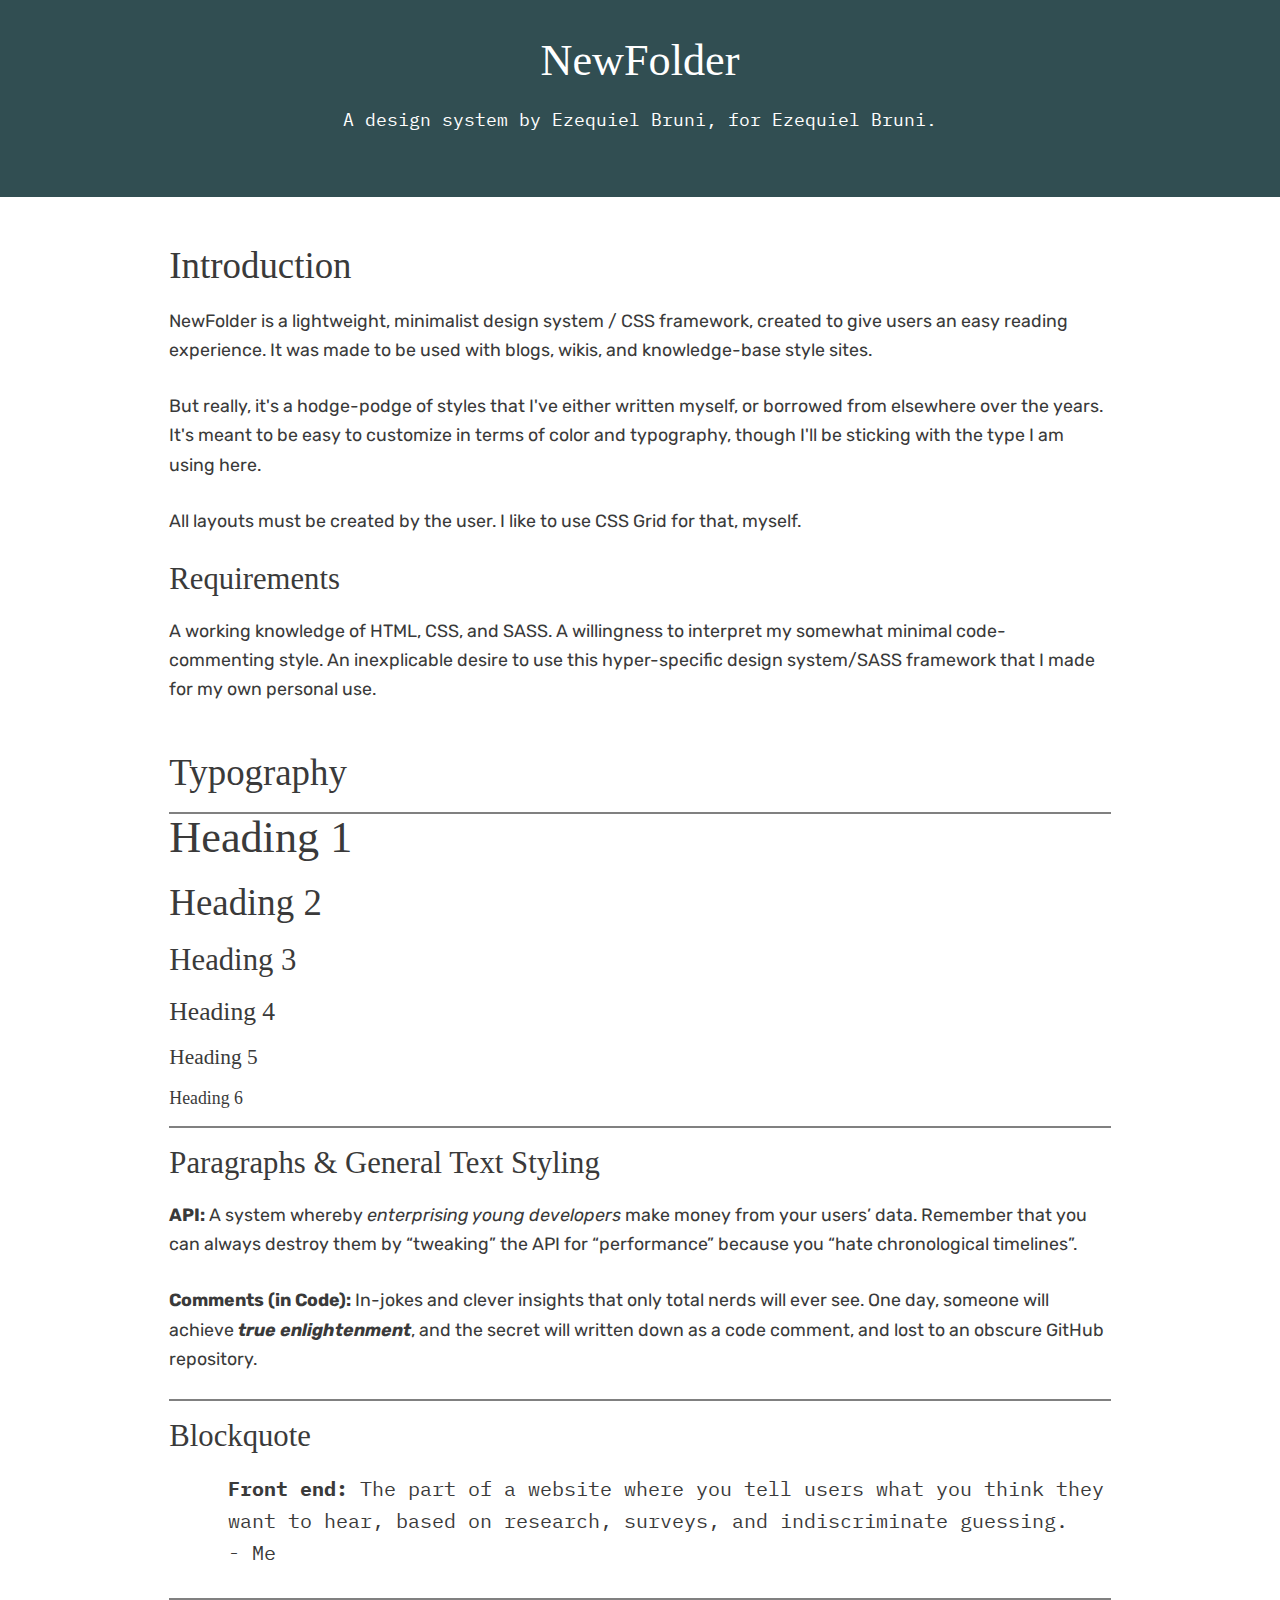
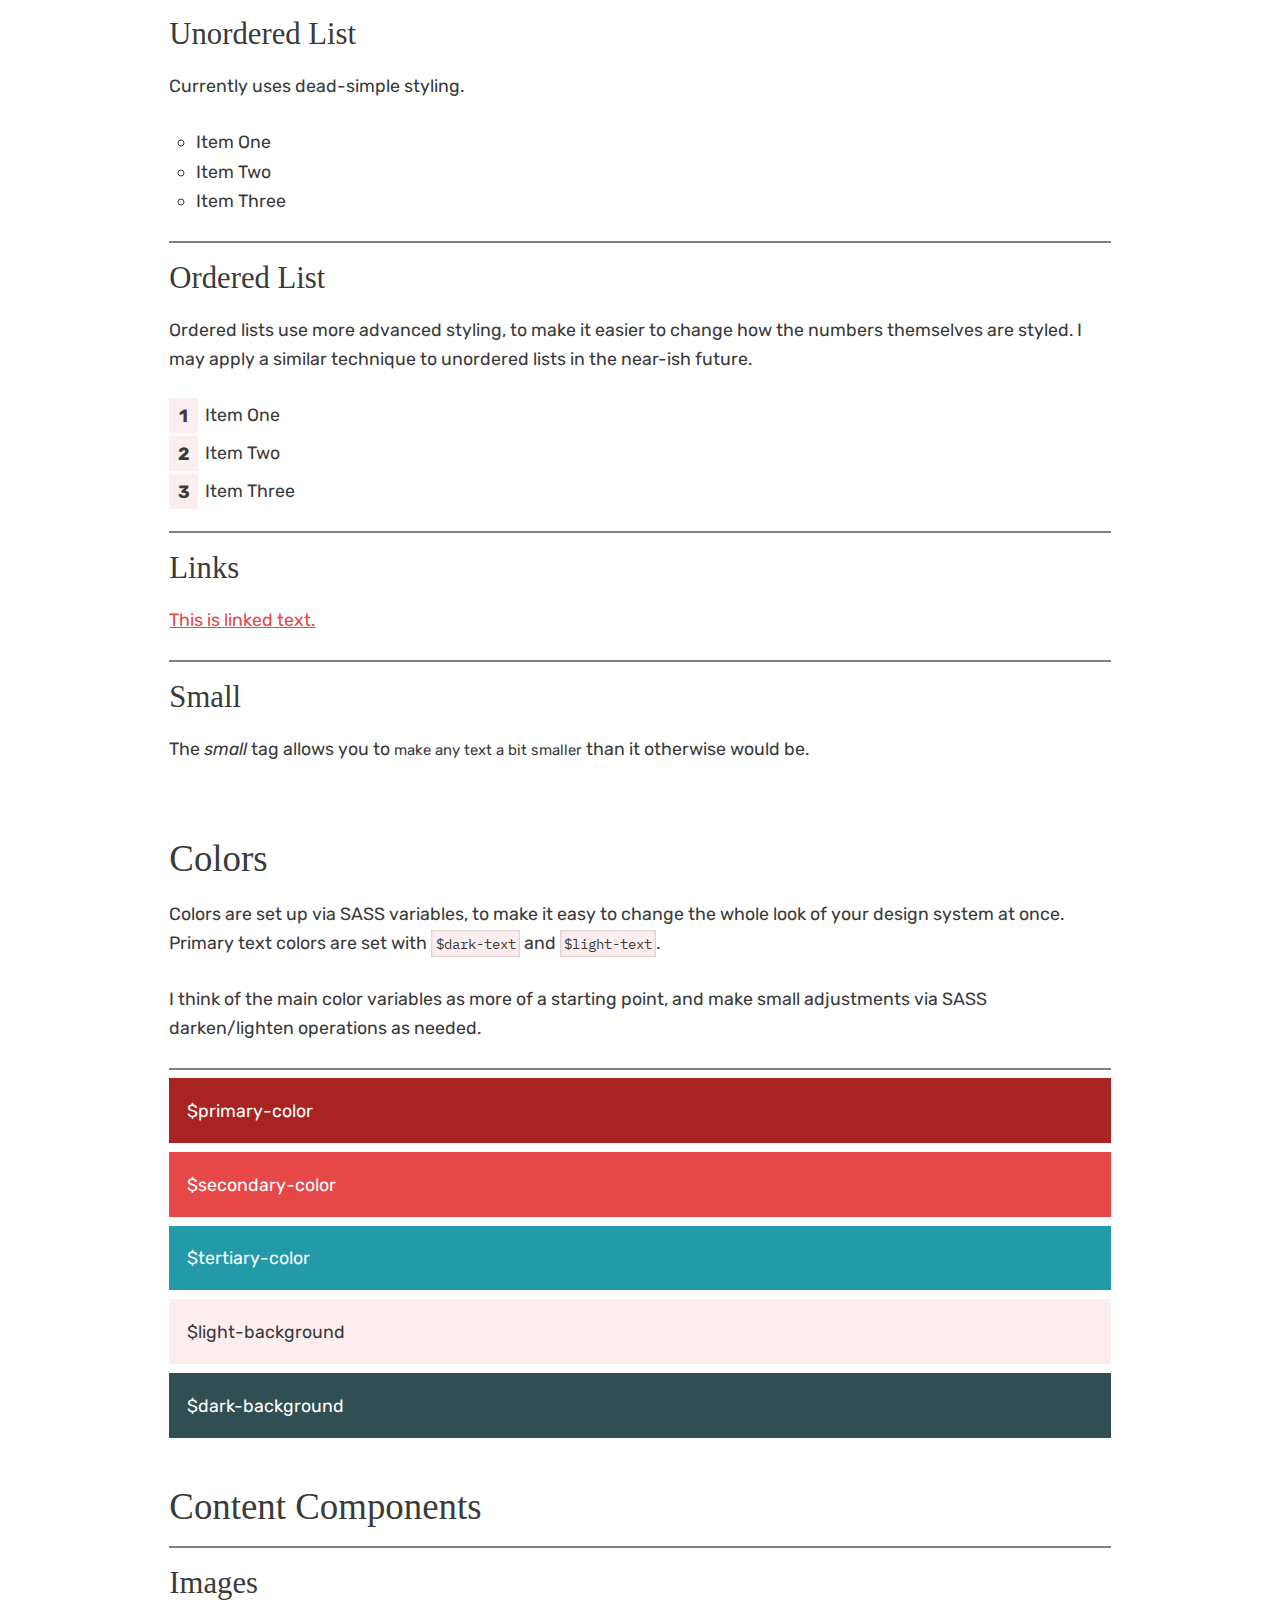
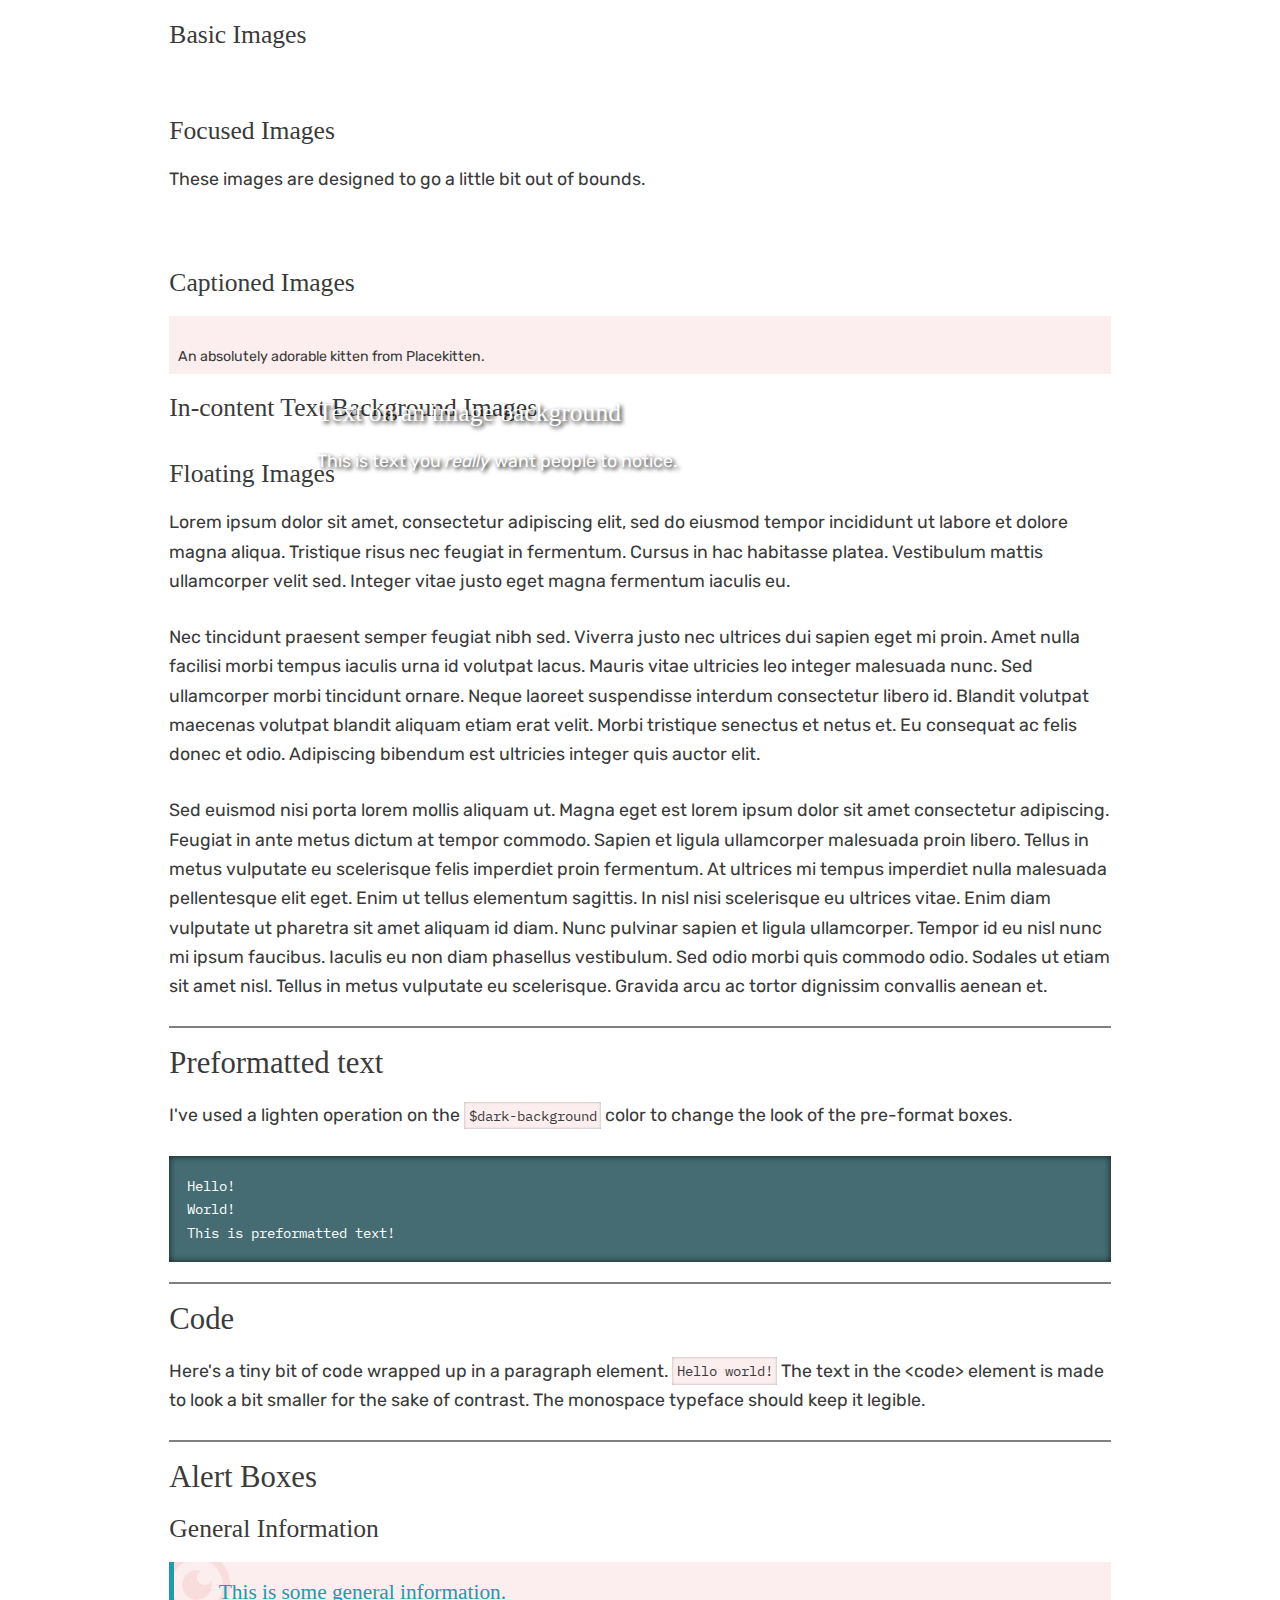
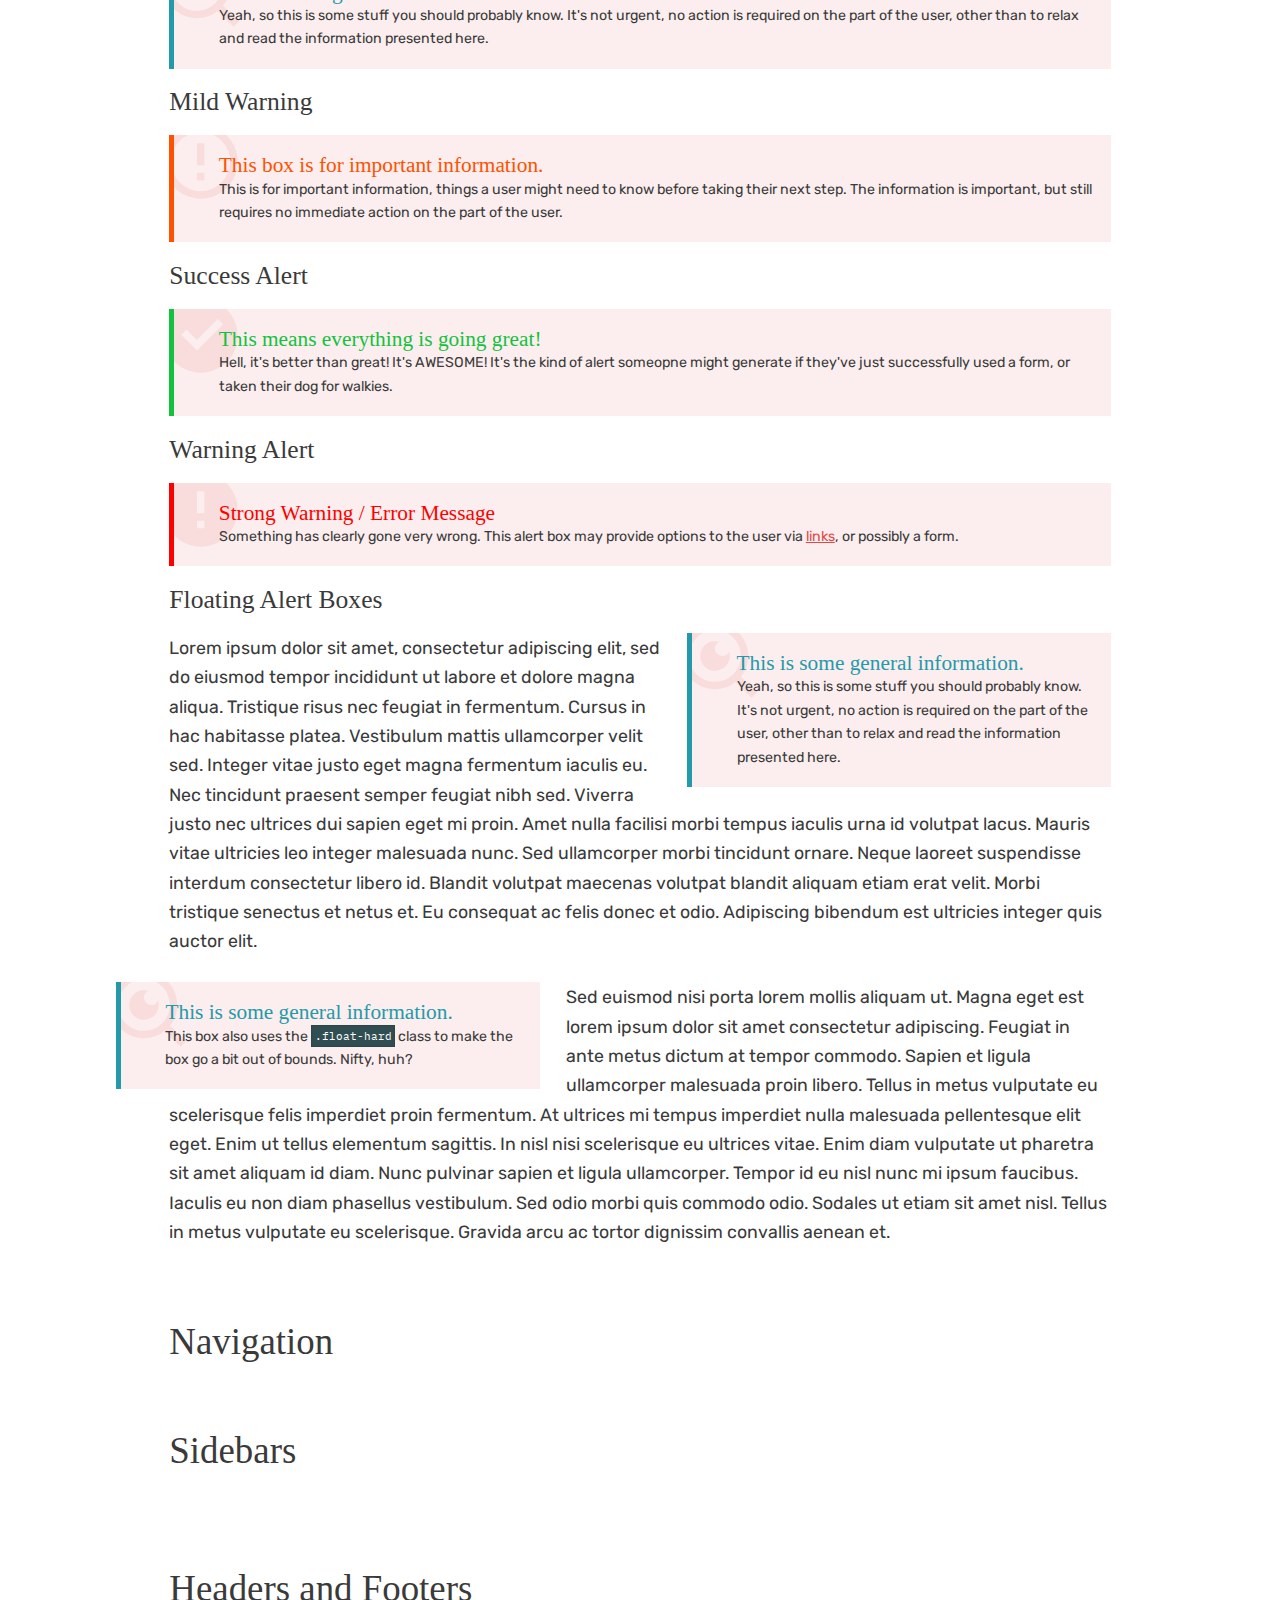
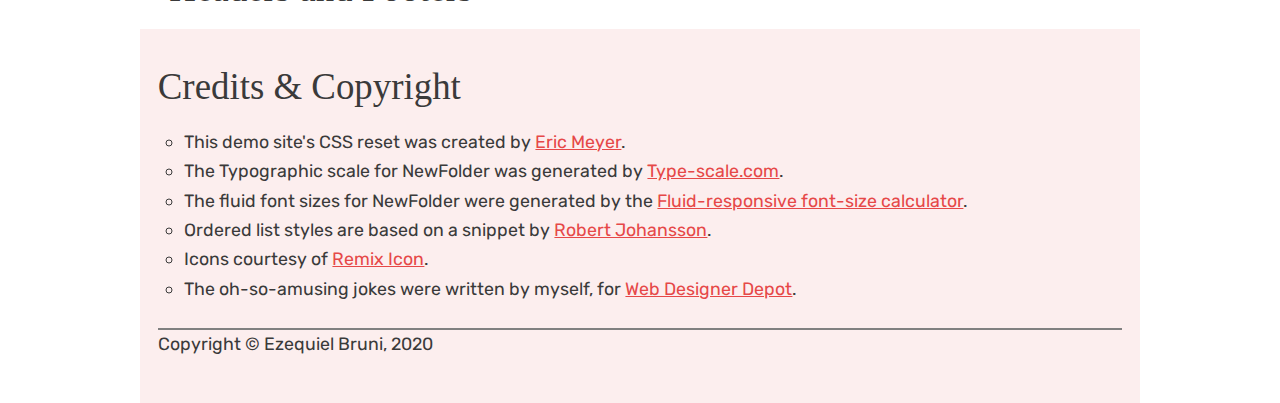
==== index.html @ 697df8fa "Updates alert boxes" ====
<!DOCTYPE html>
<html lang="en">
<head>
  <meta charset="UTF-8">
  <meta name="viewport" content="width=, initial-scale=1.0">
  <meta http-equiv="X-UA-Compatible" content="ie=edge">
  <title>NewFolder - the design system made for me.</title>


  <link rel="stylesheet" href="style.css">

</head>
<body>



  <header id="pageheader">
    <h1>NewFolder</h1>
    <p>A design system by Ezequiel Bruni, for Ezequiel Bruni.</p>
  </header>

  <section id="intro" class="content">
    <h2>Introduction</h2>

    <p>NewFolder is a lightweight, minimalist design system / CSS framework, created to give users an easy reading experience. It was made to be used with blogs, wikis, and knowledge-base style sites.</p>

    <p>But really, it's a hodge-podge of styles that I've either written myself, or borrowed from elsewhere over the years. It's meant to be easy to customize in terms of color and typography, though I'll be sticking with the type I am using here.</p>

    <p>All layouts must be created by the user. I like to use CSS Grid for that, myself.</p>

    <h3>Requirements</h3>

    A working knowledge of HTML, CSS, and SASS. A willingness to interpret my somewhat minimal code-commenting style. An inexplicable desire to use this hyper-specific design system/SASS framework that I made for my own personal use.

  </section>


  <section id="typography" class="content">
    <h2>Typography</h2>

    <hr>

    <h1>Heading 1</h1>

    <h2>Heading 2</h2>

    <h3>Heading 3</h3>

    <h4>Heading 4</h4>

    <h5>Heading 5</h5>

    <h6>Heading 6</h6>

    <hr>

    <h3>Paragraphs &amp; General Text Styling</h3>

    <p><strong>API:</strong> A system whereby <em>enterprising young developers</em> make money from your users’ data. Remember that you can always destroy them by “tweaking” the API for “performance” because you “hate chronological timelines”.</p>

    <p><strong>Comments (in Code):</strong> In-jokes and clever insights that only total nerds will ever see. One day, someone will achieve <strong><em>true enlightenment</em></strong>, and the secret will written down as a code comment, and lost to an obscure GitHub repository.</p>

    <hr>

    <h3>Blockquote</h3>

    <blockquote>
      
      <p>
        <strong>Front end:</strong> The part of a website where you tell users what you think they want to hear, based on research, surveys, and indiscriminate guessing.
      </p>

      <p>- Me</p>
    </blockquote>

    <hr>

    <h3>Unordered List</h3>

    <p>Currently uses dead-simple styling.</p>

    <ul>
      <li>Item One</li>
      <li>Item Two</li>
      <li>Item Three</li>
    </ul>

    <hr>

    <h3>Ordered List</h3>

    <p>Ordered lists use more advanced styling, to make it easier to change how the numbers themselves are styled. I may apply a similar technique to unordered lists in the near-ish future.</p>

    <ol>
      <li>Item One</li>
      <li>Item Two</li>
      <li>Item Three</li>
    </ol>

    <hr>

    <h3>Links</h3>

    <p>
      <a href="#">This is linked text.</a>
    </p>

    <hr>

    <h3>Small</h3>
  
    <p>The <em>small</em> tag allows you to <small> make any text a bit smaller</small> than it otherwise would be.</p>

  </section>
  
  <section id="colors" class="content">

    <h2>Colors</h2>

    <p>Colors are set up via SASS variables, to make it easy to change the whole look of your design system at once. Primary text colors are set with <code>$dark-text</code> and <code>$light-text</code>.</p>

    <p>I think of the main color variables as more of a starting point, and make small adjustments via SASS darken/lighten operations as needed.</p>

    <hr>

    <div class="primarycolor">$primary-color</div>

    <div class="secondarycolor">$secondary-color</div>

    <div class="tertiarycolor">$tertiary-color</div>

    <div class="lightbackground">$light-background</div>

    <div class="darkbackground">$dark-background</div>

  </section>


  <section id="content-components" class="content">
    <h2>Content Components</h2>

    <hr>

    <h3>Images</h3>

    <h4>Basic Images</h4>

    <img src="http://placekitten.com/1920/1080" alt="">

    <h4>Focused Images</h4>

    <p>These images are designed to go a little bit out of bounds.</p>

    <img src="http://placekitten.com/1400/500" alt="" class="img-focused">

    <h4>Captioned Images</h4>

    <figure>
      <img src="http://placekitten.com/1400/500" alt="">
      <figcaption>An absolutely adorable kitten from Placekitten.</figcaption>
    </figure>

    <h4>In-content Text Background Images</h4>

    <div class="in-content-text-bg">
      <img src="http://placekitten.com/1400/700" alt="">

      <div class="img-text">
        <h4>Text on an image background</h4>
        <p>This is text you <em>really</em> want people to notice.</p>
      </div>
    </div>

    <h4>Floating Images</h4>

    <img src="http://placekitten.com/700/400" alt="" class="float-left">

    <p>Lorem ipsum dolor sit amet, consectetur adipiscing elit, sed do eiusmod tempor incididunt ut labore et dolore magna aliqua. Tristique risus nec feugiat in fermentum. Cursus in hac habitasse platea. Vestibulum mattis ullamcorper velit sed. Integer vitae justo eget magna fermentum iaculis eu.</p> 
    
    <p>Nec tincidunt praesent semper feugiat nibh sed. Viverra justo nec ultrices dui sapien eget mi proin. Amet nulla facilisi morbi tempus iaculis urna id volutpat lacus. Mauris vitae ultricies leo integer malesuada nunc. Sed ullamcorper morbi tincidunt ornare. Neque laoreet suspendisse interdum consectetur libero id. Blandit volutpat maecenas volutpat blandit aliquam etiam erat velit. Morbi tristique senectus et netus et. Eu consequat ac felis donec et odio. Adipiscing bibendum est ultricies integer quis auctor elit.</p>

    <img src="http://placekitten.com/700/400" alt="" class="float-right float-hard">

    <p>Sed euismod nisi porta lorem mollis aliquam ut. Magna eget est lorem ipsum dolor sit amet consectetur adipiscing. Feugiat in ante metus dictum at tempor commodo. Sapien et ligula ullamcorper malesuada proin libero. Tellus in metus vulputate eu scelerisque felis imperdiet proin fermentum. At ultrices mi tempus imperdiet nulla malesuada pellentesque elit eget. Enim ut tellus elementum sagittis. In nisl nisi scelerisque eu ultrices vitae. Enim diam vulputate ut pharetra sit amet aliquam id diam. Nunc pulvinar sapien et ligula ullamcorper. Tempor id eu nisl nunc mi ipsum faucibus. Iaculis eu non diam phasellus vestibulum. Sed odio morbi quis commodo odio. Sodales ut etiam sit amet nisl. Tellus in metus vulputate eu scelerisque. Gravida arcu ac tortor dignissim convallis aenean et.</p>

    <hr>

    <h3>Preformatted text</h3>

    <p>I've used a lighten operation on the <code>$dark-background</code> color to change the look of the pre-format boxes.</p>

<pre><code>Hello!
World!
This is preformatted text!
</code></pre>

    <hr>

    <h3>Code</h3>

    <p>Here's a tiny bit of code wrapped up in a paragraph element. <code>Hello world!</code> The text in the &lt;code&gt; element is made to look a bit smaller for the sake of contrast. The monospace typeface should keep it legible.</p>
    
    <hr>

    <h3>Alert Boxes</h3>

    <h4>General Information</h4>

    <div class="alert generalinfo">
      <h5>This is some general information.</h5>
      <p>Yeah, so this is some stuff you should probably know. It's not urgent, no action is required on the part of the user, other than to relax and read the information presented here.</p>
    </div>

    <h4>Mild Warning</h4>

    <div class="alert mild">
      <h5>This box is for important information.</h5>
      <p>This is for important information, things a user might need to know before taking their next step. The information is important, but still requires no immediate action on the part of the user.</p>
    </div>

    <h4>Success Alert</h4>

    <div class="alert success">
      <h5>This means everything is going great!</h5>
      <p>Hell, it's better than great! It's AWESOME! It's the kind of alert someopne might generate if they've just successfully used a form, or taken their dog for walkies.</p>
    </div>

    <h4>Warning Alert</h4>

    <div class="alert warning">
      <h5>Strong Warning / Error Message</h5>

      <p>Something has clearly gone very wrong. This alert box may provide options to the user via <a href="#">links</a>, or possibly a form.</p>
    </div>

    <h4>Floating Alert Boxes</h4>

    <div class="alert generalinfo float-right">
      <h5>This is some general information.</h5>
      <p>Yeah, so this is some stuff you should probably know. It's not urgent, no action is required on the part of the user, other than to relax and read the information presented here.</p>
    </div>
    
    <p>Lorem ipsum dolor sit amet, consectetur adipiscing elit, sed do eiusmod tempor incididunt ut labore et dolore magna aliqua. Tristique risus nec feugiat in fermentum. Cursus in hac habitasse platea. Vestibulum mattis ullamcorper velit sed. Integer vitae justo eget magna fermentum iaculis eu. Nec tincidunt praesent semper feugiat nibh sed. Viverra justo nec ultrices dui sapien eget mi proin. Amet nulla facilisi morbi tempus iaculis urna id volutpat lacus. Mauris vitae ultricies leo integer malesuada nunc. Sed ullamcorper morbi tincidunt ornare. Neque laoreet suspendisse interdum consectetur libero id. Blandit volutpat maecenas volutpat blandit aliquam etiam erat velit. Morbi tristique senectus et netus et. Eu consequat ac felis donec et odio. Adipiscing bibendum est ultricies integer quis auctor elit.</p>

    <div class="alert generalinfo float-left float-hard">
      <h5>This is some general information.</h5>
      <p>This box also uses the <code>.float-hard</code> class to make the box go a bit out of bounds. Nifty, huh?</p>
    </div>

    <p>Sed euismod nisi porta lorem mollis aliquam ut. Magna eget est lorem ipsum dolor sit amet consectetur adipiscing. Feugiat in ante metus dictum at tempor commodo. Sapien et ligula ullamcorper malesuada proin libero. Tellus in metus vulputate eu scelerisque felis imperdiet proin fermentum. At ultrices mi tempus imperdiet nulla malesuada pellentesque elit eget. Enim ut tellus elementum sagittis. In nisl nisi scelerisque eu ultrices vitae. Enim diam vulputate ut pharetra sit amet aliquam id diam. Nunc pulvinar sapien et ligula ullamcorper. Tempor id eu nisl nunc mi ipsum faucibus. Iaculis eu non diam phasellus vestibulum. Sed odio morbi quis commodo odio. Sodales ut etiam sit amet nisl. Tellus in metus vulputate eu scelerisque. Gravida arcu ac tortor dignissim convallis aenean et.</p>
  </section>

  <section id="navigation">

    <h2>Navigation</h2>


  </section>


  <section id="sidebars">

    <h2>Sidebars</h2>


  </section>

  <section id="forms">


  </section>


  <section id="headers-footers">

    <h2>Headers and Footers</h2>


  </section>



  <footer id="pagefooter" class="content">

    <h2>Credits &amp; Copyright</h2>

    <ul>
      <li>This demo site's CSS reset was created by <a href="https://meyerweb.com/eric/tools/css/reset/">Eric Meyer</a>.</li>
      <li>The Typographic scale for NewFolder was generated by <a href="https://type-scale.com">Type-scale.com</a>.</li>
      <li>The fluid font sizes for NewFolder were generated by the <a href="https://websemantics.uk/tools/responsive-font-calculator/">Fluid-responsive font-size calculator</a>.</li>
      <li>Ordered list styles are based on a snippet by <a href="https://www.456bereastreet.com">Robert Johansson</a>.</li>
      <li>Icons courtesy of <a href="https://remixicon.com">Remix Icon</a>.</li>
      <li>The oh-so-amusing jokes were written by myself, for <a href="https://www.webdesignerdepot.com/2018/10/the-alternative-dictionary-of-web-design-terms/">Web Designer Depot</a>.</li>
    </ul>

    <hr>

    <p>Copyright &copy; Ezequiel Bruni, 2020</p>

  </footer>
  
</body>
</html>
---- style.css ----
/* http://meyerweb.com/eric/tools/css/reset/ 
   v2.0 | 20110126
   License: none (public domain)
*/
@import url("https://fonts.googleapis.com/css2?family=IBM+Plex+Mono:wght@500&family=Rubik:ital,wght@0,400;0,700;1,400;1,700&display=swap");
@import url("https://www.fontify.me/wf/4082e37386d27ca11042496638664d37");
html, body, div, span, applet, object, iframe,
h1, h2, h3, h4, h5, h6, p, blockquote, pre,
a, abbr, acronym, address, big, cite, code,
del, dfn, em, img, ins, kbd, q, s, samp,
small, strike, strong, sub, sup, tt, var,
b, u, i, center,
dl, dt, dd, ol, ul, li,
fieldset, form, label, legend,
table, caption, tbody, tfoot, thead, tr, th, td,
article, aside, canvas, details, embed,
figure, figcaption, footer, header, hgroup,
menu, nav, output, ruby, section, summary,
time, mark, audio, video {
  margin: 0;
  padding: 0;
  border: 0;
  font-size: 100%;
  font: inherit;
  vertical-align: baseline;
  -webkit-box-sizing: border-box;
          box-sizing: border-box;
}

/* HTML5 display-role reset for older browsers */
article, aside, details, figcaption, figure,
footer, header, hgroup, menu, nav, section {
  display: block;
}

body {
  line-height: 1;
}

ol, ul {
  list-style: none;
}

blockquote, q {
  quotes: none;
}

blockquote:before, blockquote:after,
q:before, q:after {
  content: '';
  content: none;
}

table {
  border-collapse: collapse;
  border-spacing: 0;
}

/* TYPOGRAPHY */
/* FONT IMPORT */
/* FONT VARIABLES */
/* TYPE SCALING */
@media (min-width: 768px) {
  :root {
    font-size: calc(1rem + ((1vw - 7.68px) * 0.3472));
    min-height: 0vw;
  }
}

@media (min-width: 1920px) {
  :root {
    font-size: 20px;
  }
}

/* Base Styles */
body {
  font-family: "Rubik", sans-serif;
  font-weight: 400;
  line-height: 1.65;
  color: #3a3a3a;
}

p {
  margin-bottom: 1.15rem;
}

strong {
  font-weight: 700;
}

em {
  font-style: italic;
}

/* HEADINGS */
h1, h2, h3, h4, h5, h6 {
  font-family: font69674;
  font-weight: normal;
  margin: 1.05rem 0 1.05rem;
  line-height: 1.15;
}

h1 {
  margin-top: 0;
  font-size: 2.488em;
}

h2 {
  font-size: 2.074em;
}

h3 {
  font-size: 1.728em;
}

h4 {
  font-size: 1.44em;
}

h5 {
  font-size: 1.2em;
}

small, .text_small {
  font-size: 0.833em;
}

/* GENERAL ALIGNMENTS */
p,
ul,
ol,
pre,
table,
blockquote {
  margin-top: 0em;
  margin-bottom: 1.5em;
}

ul ul,
ol ol,
ul ol,
ol ul {
  margin-top: 0em;
  margin-bottom: 0em;
}

hr,
.hr {
  border: 1px solid;
  margin: -1px 0;
}

sub,
sup {
  line-height: 0;
  position: relative;
  vertical-align: baseline;
}

sup {
  top: -0.5em;
}

sub {
  bottom: -0.25em;
}

/* LISTS */
.content ul {
  list-style: circle;
  padding-left: 1.5em;
}

.content ol {
  counter-reset: li;
  /* Initiate a counter */
  margin-left: 0;
  /* Remove the default left margin */
  padding-left: 0;
  /* Remove the default left padding */
}

.content ol > li {
  position: relative;
  /* Create a positioning context */
  margin: 0 0 .5em 2em;
  /* Give each list item a left margin to make room for the numbers */
  list-style: none;
  /* Disable the normal item numbering */
}

.content ol > li:before {
  content: counter(li);
  /* Use the counter as content */
  counter-increment: li;
  /* Increment the counter by 1 */
  /* Position and style the number */
  position: absolute;
  top: -2px;
  left: -2em;
  width: 1.3em;
  font-weight: bold;
  text-align: center;
  padding: .15em;
  background-color: #fceeee;
}

.content ol ol li:last-child {
  margin-bottom: 0;
}

/* LINKS */
a {
  color: #e64848;
}

/* BLOCKQUOTE */
blockquote {
  margin-left: 3em;
  font-family: "IBM Plex Mono", monospace;
  font-size: 1.1em;
}

blockquote p {
  margin: 0px;
}

/* FLOATS */
.float-left {
  float: left;
}

.content .float-left {
  max-width: 45%;
  margin: 0 1.5rem 0 0;
}

.float-right {
  float: right;
}

.content .float-right {
  max-width: 45%;
  margin: 0 0 0 1.5rem;
}

@media (min-width: 1100px) {
  .content .float-left.float-hard {
    margin-left: -3rem;
  }
  .content .float-right.float-hard {
    margin-right: -3rem;
  }
}

/*  */
/*  */
/*  */
/*  */
/*  */
/* ICONS */
/* Preformatted Text */
pre {
  background: #446c72;
  color: white;
  font-size: .8rem;
  padding: 1rem;
  -webkit-box-shadow: inset 0px 0px 0.5em 0px rgba(0, 0, 0, 0.75);
          box-shadow: inset 0px 0px 0.5em 0px rgba(0, 0, 0, 0.75);
}

/* Code Snippets */
code {
  font-family: "IBM Plex Mono", monospace;
}

pre code {
  display: block;
}

p code {
  background: #fceeee;
  padding: .3em;
  font-size: .8em;
  -webkit-box-shadow: inset 0px 0px 0.2em 0px rgba(0, 0, 0, 0.3);
          box-shadow: inset 0px 0px 0.2em 0px rgba(0, 0, 0, 0.3);
}

/* IMAGES */
img {
  width: 100%;
}

.content img {
  border-left: 0.5rem solid #e64848;
}

@media (min-width: 1100px) {
  div.img-focused, img.img-focused, .img-focused {
    width: calc(100% + 6rem);
    margin-left: -3rem;
  }
}

figure {
  background-color: #fceeee;
}

figure figcaption {
  padding: 0 .5rem .3rem .5rem;
  font-size: .8em;
}

.in-content-text-bg {
  border-left: 0.5rem solid #e64848;
  display: -webkit-box;
  display: -ms-flexbox;
  display: flex;
  position: relative;
}

.in-content-text-bg img {
  -webkit-filter: brightness(60%);
          filter: brightness(60%);
  border: 0;
}

.in-content-text-bg div {
  width: 70%;
  color: white;
  position: absolute;
  top: 50%;
  left: 50%;
  -webkit-transform: translate(-50%, -50%);
          transform: translate(-50%, -50%);
  text-shadow: 2px 2px 4px black;
}

/*  */
/* ALERT BOXES */
.alert {
  background-color: #fceeee;
  padding: 1rem 1rem 1rem 2.5rem;
  border-left: 0.3rem solid #239aaa;
  background-repeat: no-repeat;
  background-position: -1rem -1rem;
  background-size: 5rem;
  background-blend-mode: overlay;
}

.alert h2, .alert h3, .alert h4, .alert h5, .alert p {
  margin: 0;
}

.alert p {
  font-size: .8em;
}

.alert code {
  background: #314e52;
  color: white;
}

.alert.generalinfo {
  border-color: #239aaa;
  background-image: url("data:image/svg+xml,%3Csvg xmlns='http://www.w3.org/2000/svg' viewBox='0 0 24 24' width='36' height='36'%3E%3Cpath fill='none' d='M0 0h24v24H0z'/%3E%3Cpath d='M18.031 16.617l4.283 4.282-1.415 1.415-4.282-4.283A8.96 8.96 0 0 1 11 20c-4.968 0-9-4.032-9-9s4.032-9 9-9 9 4.032 9 9a8.96 8.96 0 0 1-1.969 5.617zm-2.006-.742A6.977 6.977 0 0 0 18 11c0-3.868-3.133-7-7-7-3.868 0-7 3.132-7 7 0 3.867 3.132 7 7 7a6.977 6.977 0 0 0 4.875-1.975l.15-.15zm-3.847-8.699a2 2 0 1 0 2.646 2.646 4 4 0 1 1-2.646-2.646z' fill='rgba(0,0,0,1)'/%3E%3C/svg%3E");
}

.alert.generalinfo h3, .alert.generalinfo h4, .alert.generalinfo h5 {
  color: #239aaa;
}

.alert.mild {
  border-color: #ff5100;
  background-image: url("data:image/svg+xml,%3Csvg xmlns='http://www.w3.org/2000/svg' viewBox='0 0 24 24' width='24' height='24'%3E%3Cpath fill='none' d='M0 0h24v24H0z'/%3E%3Cpath d='M12 22C6.477 22 2 17.523 2 12S6.477 2 12 2s10 4.477 10 10-4.477 10-10 10zm0-2a8 8 0 1 0 0-16 8 8 0 0 0 0 16zm-1-5h2v2h-2v-2zm0-8h2v6h-2V7z' fill='rgba(0,0,0,1)'/%3E%3C/svg%3E");
}

.alert.mild h3, .alert.mild h4, .alert.mild h5 {
  color: #ff5100;
}

.alert.success {
  border-color: #12c23e;
  background-image: url("data:image/svg+xml,%3Csvg xmlns='http://www.w3.org/2000/svg' viewBox='0 0 24 24' width='36' height='36'%3E%3Cpath fill='none' d='M0 0h24v24H0z'/%3E%3Cpath d='M12 22C6.477 22 2 17.523 2 12S6.477 2 12 2s10 4.477 10 10-4.477 10-10 10zm-.997-6l7.07-7.071-1.414-1.414-5.656 5.657-2.829-2.829-1.414 1.414L11.003 16z' fill='rgba(0,0,0,1)'/%3E%3C/svg%3E");
}

.alert.success h3, .alert.success h4, .alert.success h5 {
  color: #12c23e;
}

.alert.warning {
  border-color: red;
  background-image: url("data:image/svg+xml,%3Csvg xmlns='http://www.w3.org/2000/svg' viewBox='0 0 24 24' width='24' height='24'%3E%3Cpath fill='none' d='M0 0h24v24H0z'/%3E%3Cpath d='M12 22C6.477 22 2 17.523 2 12S6.477 2 12 2s10 4.477 10 10-4.477 10-10 10zm-1-7v2h2v-2h-2zm0-8v6h2V7h-2z' fill='rgba(0,0,0,1)'/%3E%3C/svg%3E");
}

.alert.warning h3, .alert.warning h4, .alert.warning h5 {
  color: red;
}

header {
  padding: 2rem 0 2rem 0;
  text-align: center;
  background: #314e52;
  color: white;
  font-family: "IBM Plex Mono", monospace;
}

footer, section {
  max-width: 1000px;
  padding: 1.65rem;
  padding-bottom: 0;
  margin: 0px auto;
}

footer {
  background: #fceeee;
  padding: 1rem;
}

div.primarycolor, div.secondarycolor, div.tertiarycolor, div.lightbackground, div.darkbackground {
  padding: 1rem;
  margin-top: .5rem;
  color: white;
}

div.primarycolor {
  background: #aa2323;
}

div.secondarycolor {
  background: #e64848;
}

div.tertiarycolor {
  background: #239aaa;
}

div.lightbackground {
  background: #fceeee;
  color: #3a3a3a;
}

div.darkbackground {
  background: #314e52;
}
/*# sourceMappingURL=style.css.map */
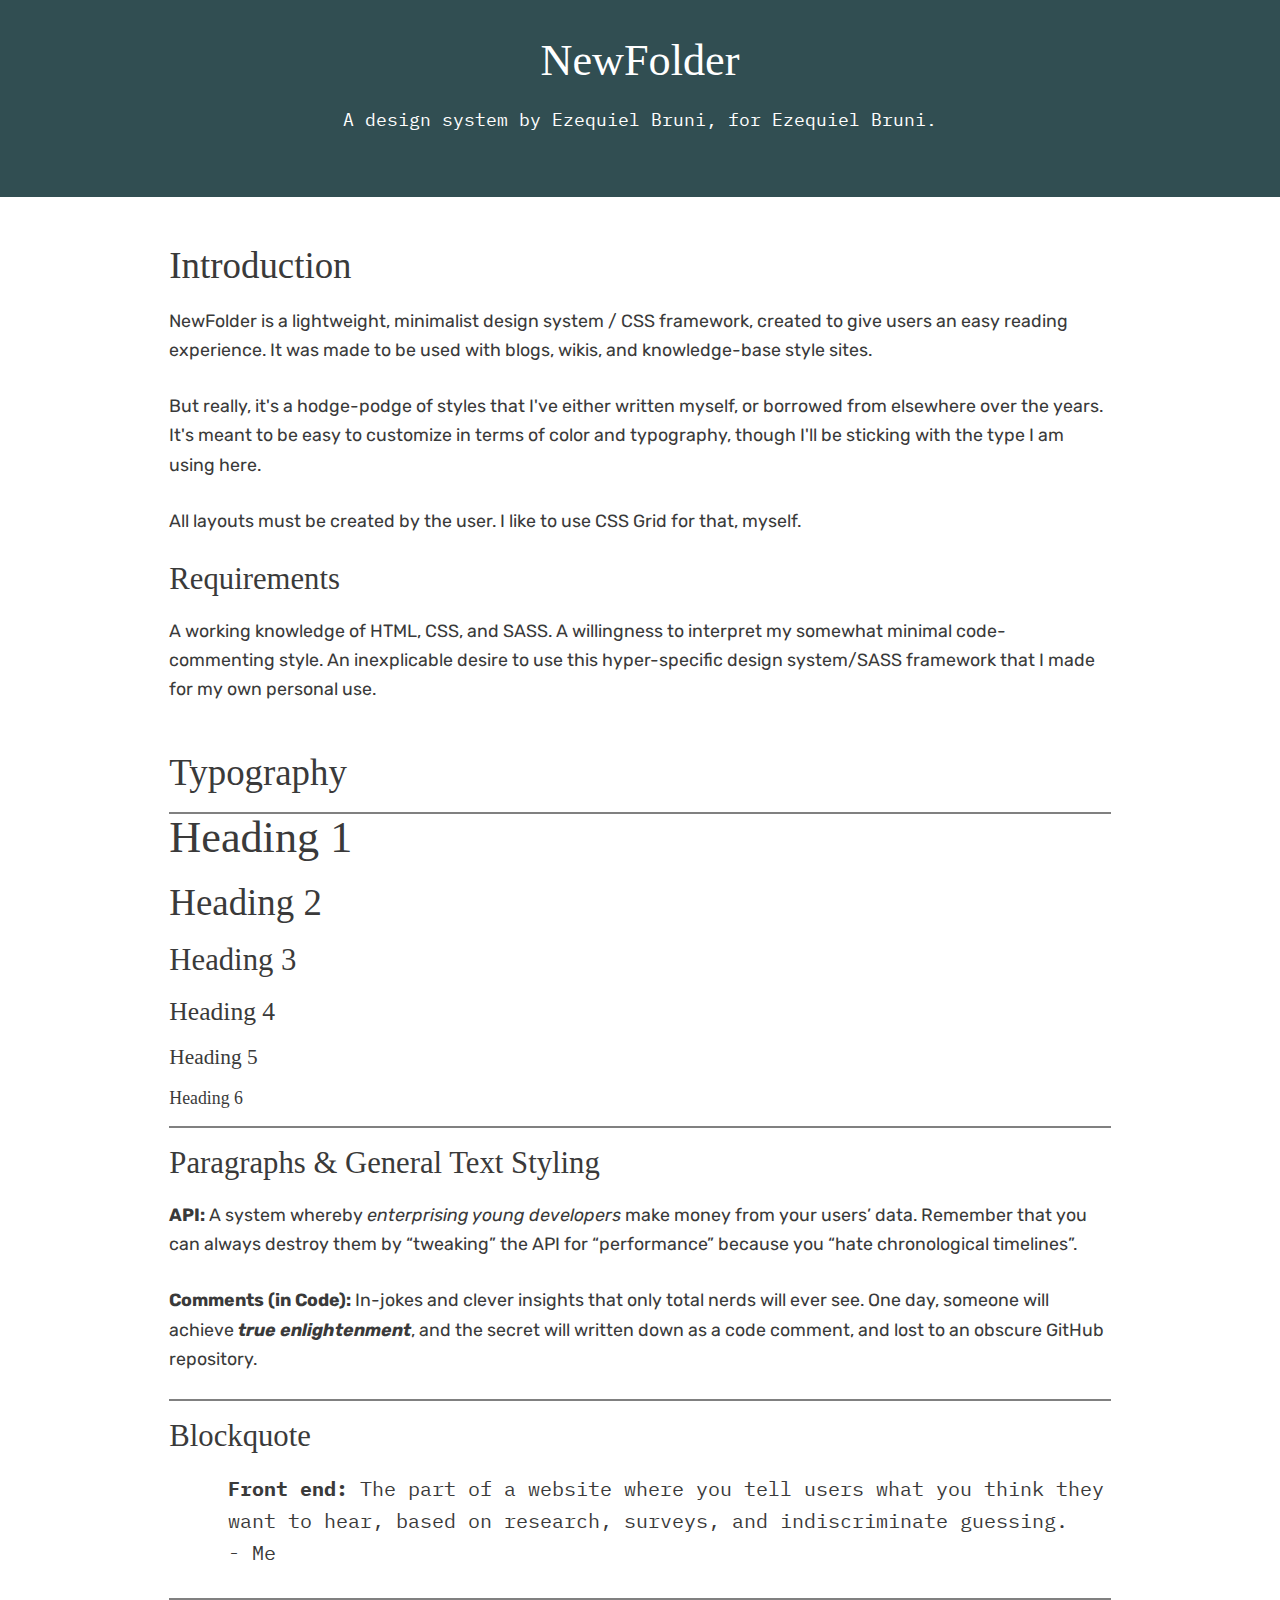
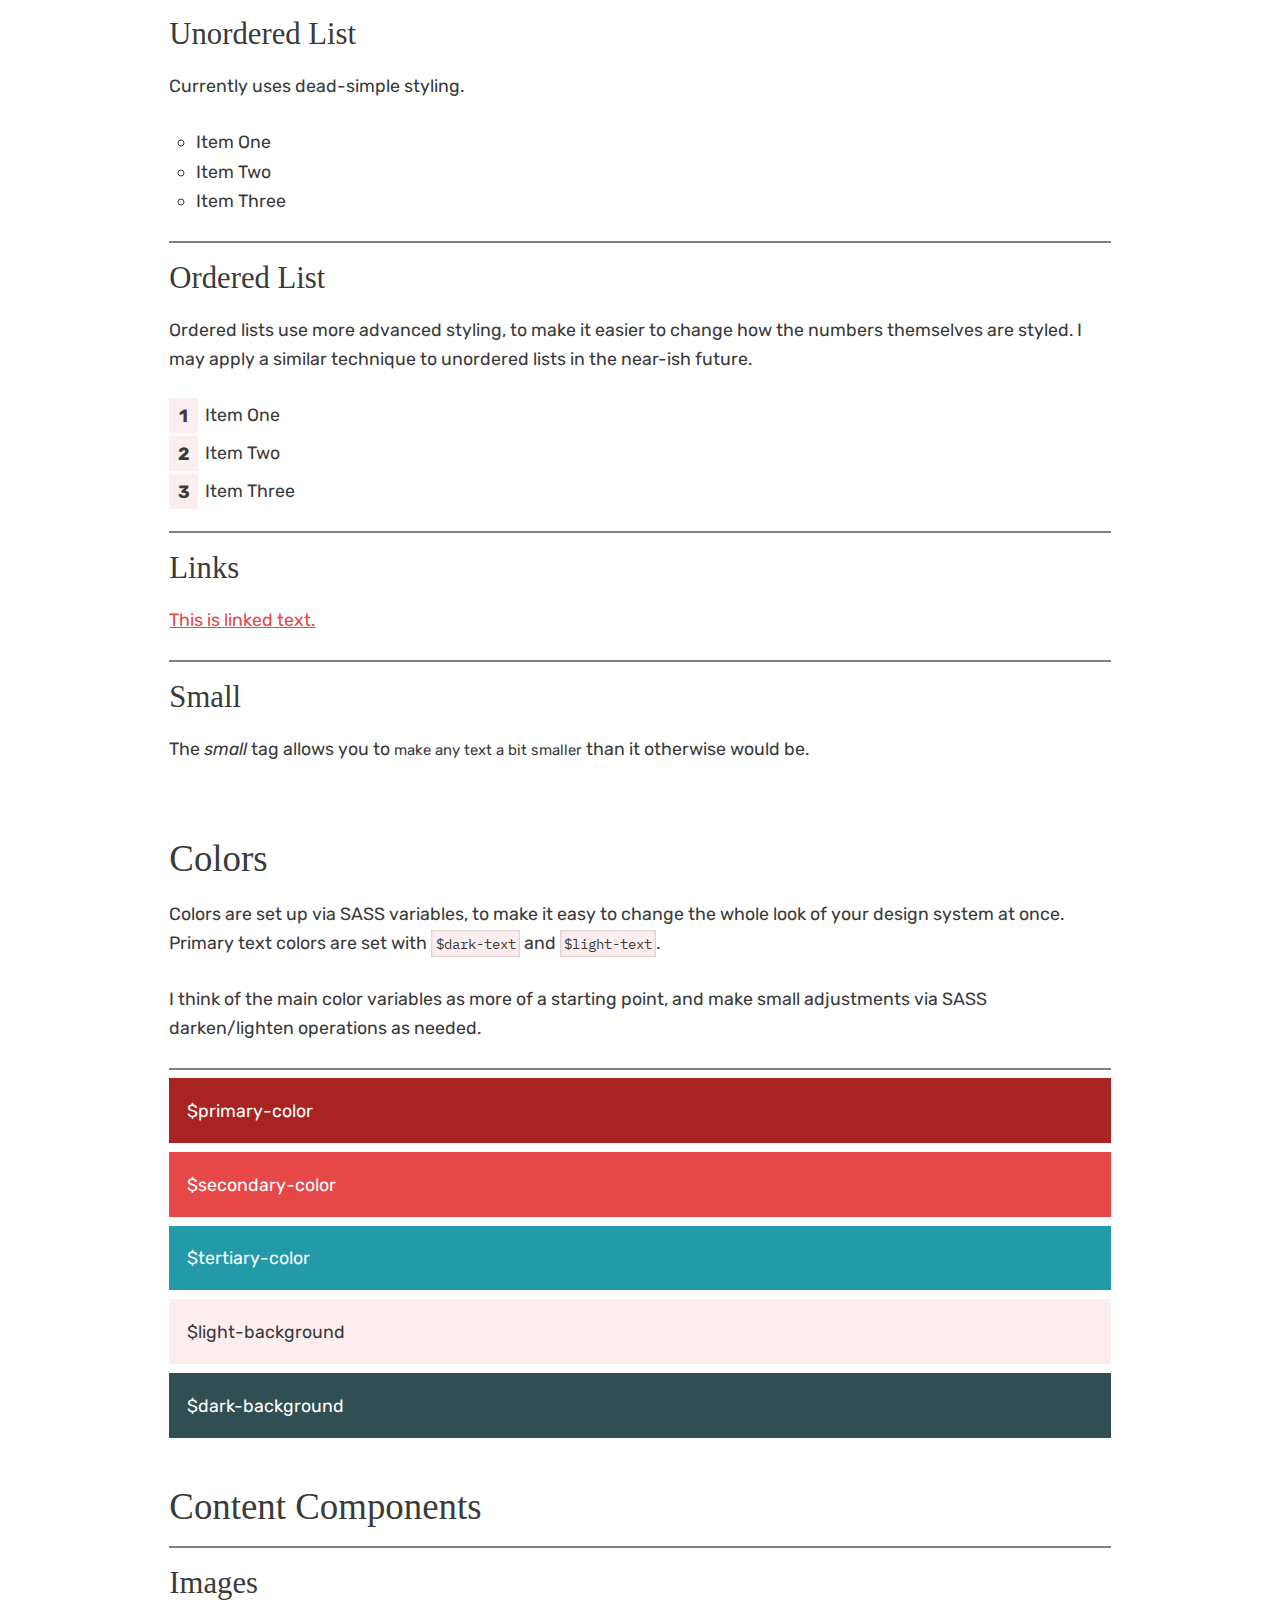
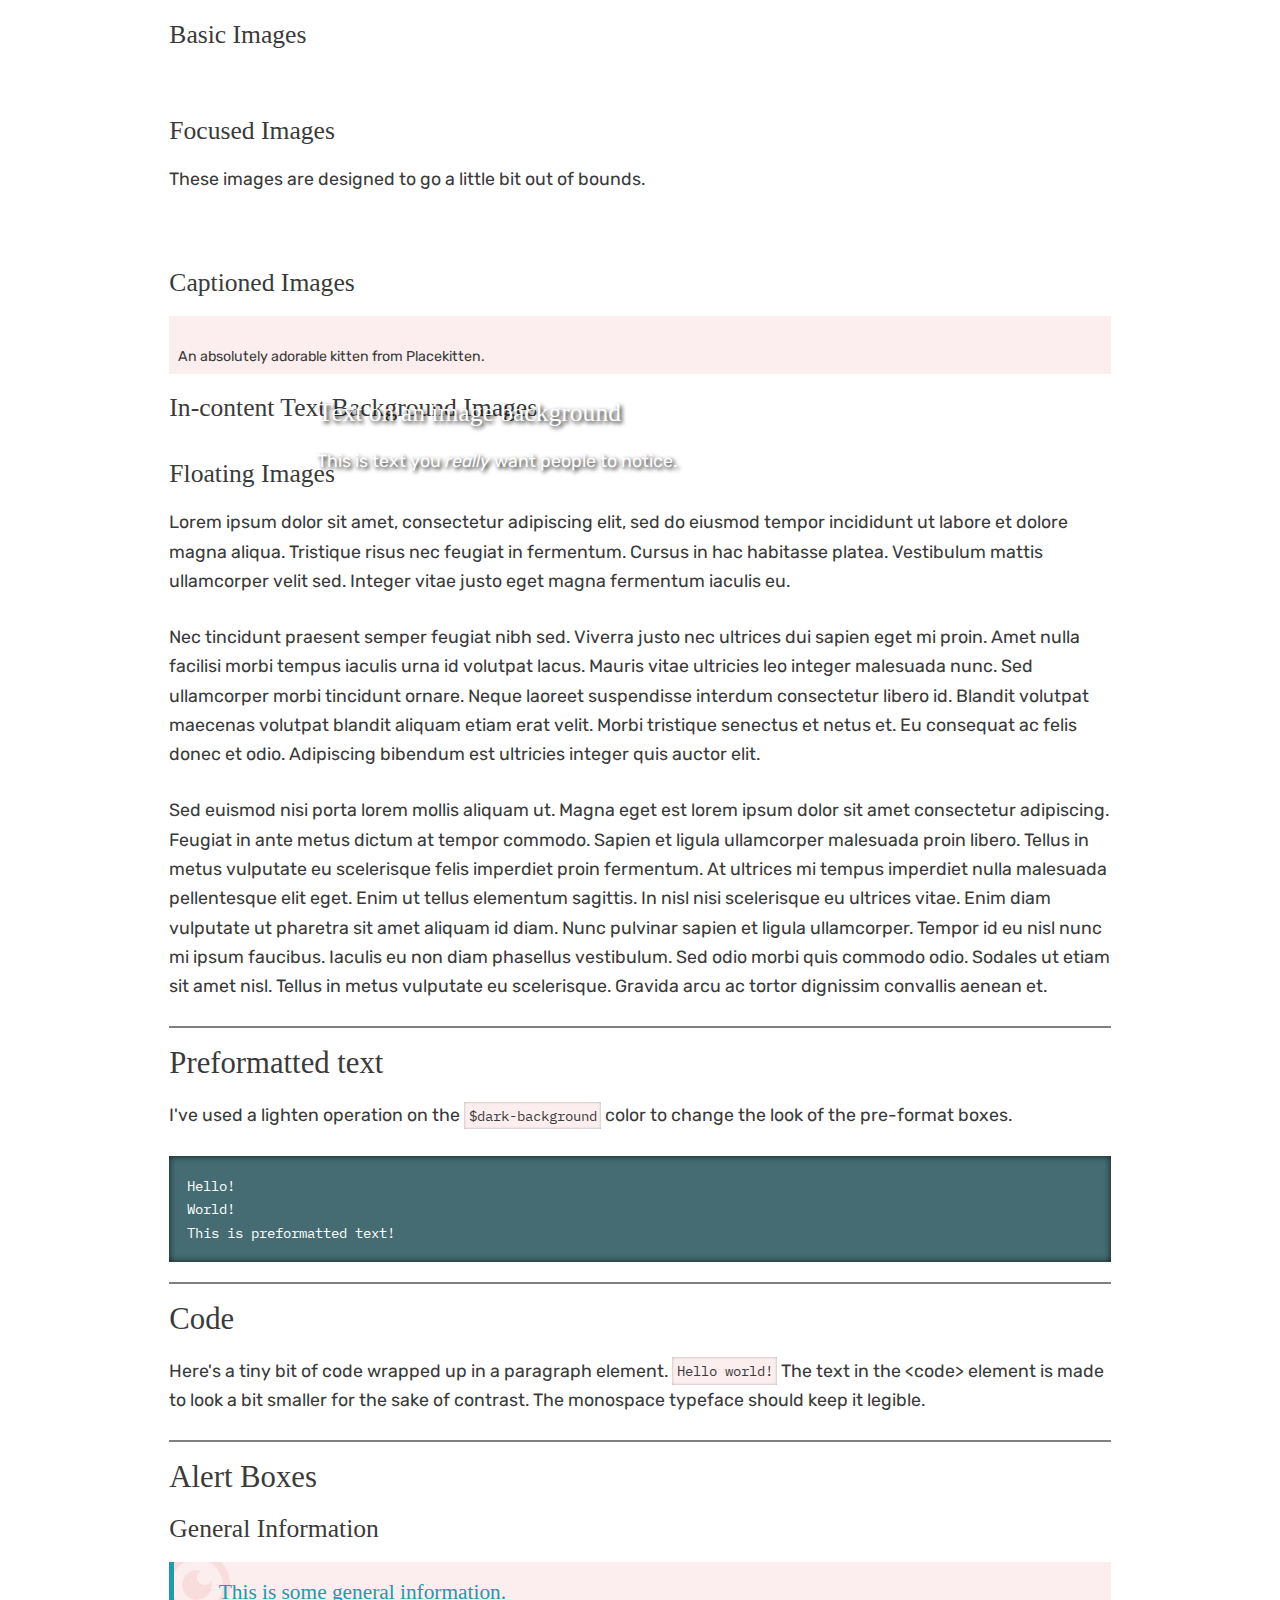
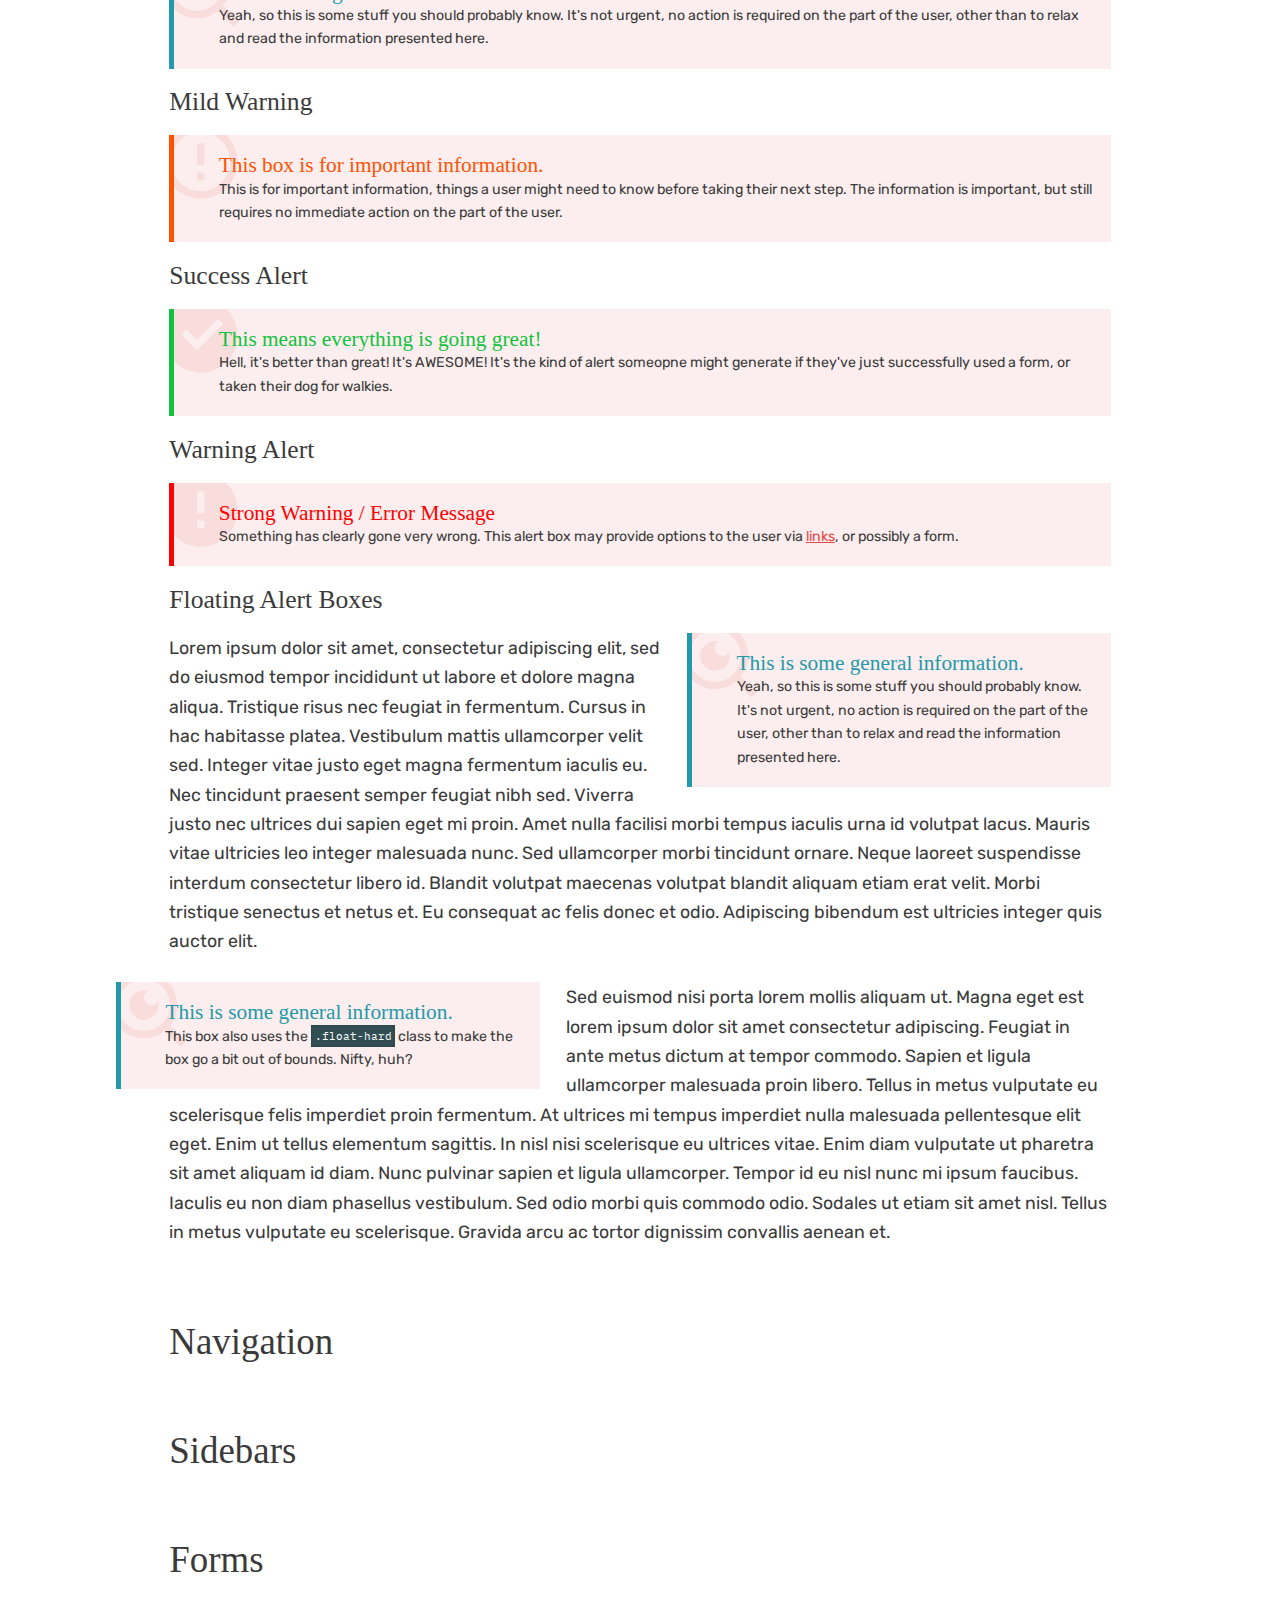
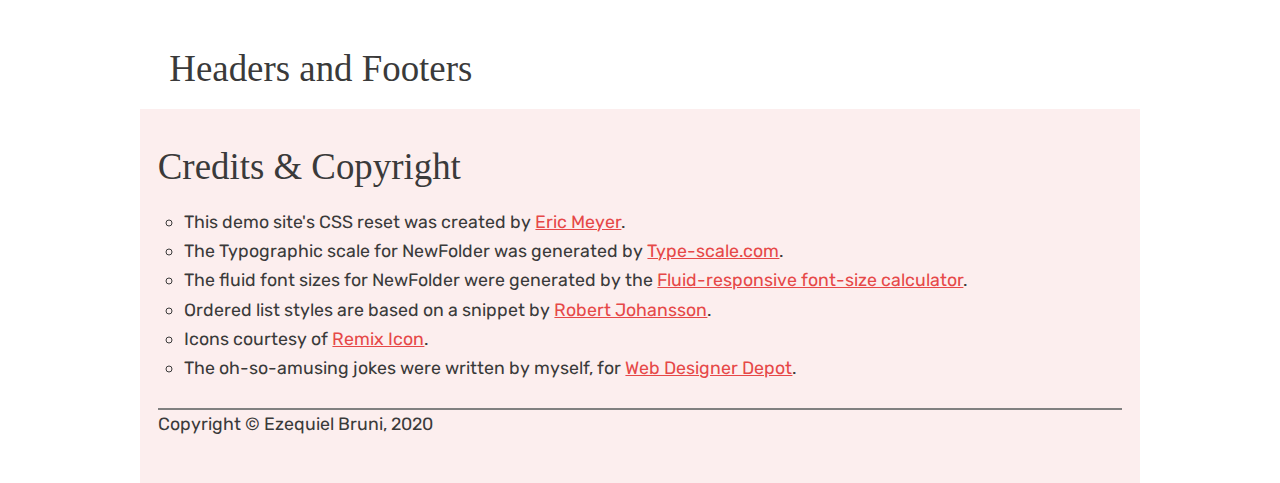
==== commit 91b08b27: "Small fixes" ====
--- a/index.html
+++ b/index.html
@@ -250,7 +250,7 @@
     <p>Sed euismod nisi porta lorem mollis aliquam ut. Magna eget est lorem ipsum dolor sit amet consectetur adipiscing. Feugiat in ante metus dictum at tempor commodo. Sapien et ligula ullamcorper malesuada proin libero. Tellus in metus vulputate eu scelerisque felis imperdiet proin fermentum. At ultrices mi tempus imperdiet nulla malesuada pellentesque elit eget. Enim ut tellus elementum sagittis. In nisl nisi scelerisque eu ultrices vitae. Enim diam vulputate ut pharetra sit amet aliquam id diam. Nunc pulvinar sapien et ligula ullamcorper. Tempor id eu nisl nunc mi ipsum faucibus. Iaculis eu non diam phasellus vestibulum. Sed odio morbi quis commodo odio. Sodales ut etiam sit amet nisl. Tellus in metus vulputate eu scelerisque. Gravida arcu ac tortor dignissim convallis aenean et.</p>
   </section>
 
-  <section id="navigation">
+  <section id="navigation" class="content">
 
     <h2>Navigation</h2>
 
@@ -258,20 +258,20 @@
   </section>
 
 
-  <section id="sidebars">
+  <section id="sidebars" class="content">
 
     <h2>Sidebars</h2>
 
 
   </section>
 
-  <section id="forms">
-
-
-  </section>
-
-
-  <section id="headers-footers">
+  <section id="forms" class="content">
+    <h2>Forms</h2>
+
+  </section>
+
+
+  <section id="headers-footers" class="content">
 
     <h2>Headers and Footers</h2>
 
--- a/style.css
+++ b/style.css
@@ -293,7 +293,7 @@
 }
 
 .content img {
-  border-left: 0.5rem solid #e64848;
+  border-left: 0.5rem solid #239aaa;
 }
 
 @media (min-width: 1100px) {
@@ -313,7 +313,7 @@
 }
 
 .in-content-text-bg {
-  border-left: 0.5rem solid #e64848;
+  border-left: 0.5rem solid #239aaa;
   display: -webkit-box;
   display: -ms-flexbox;
   display: flex;
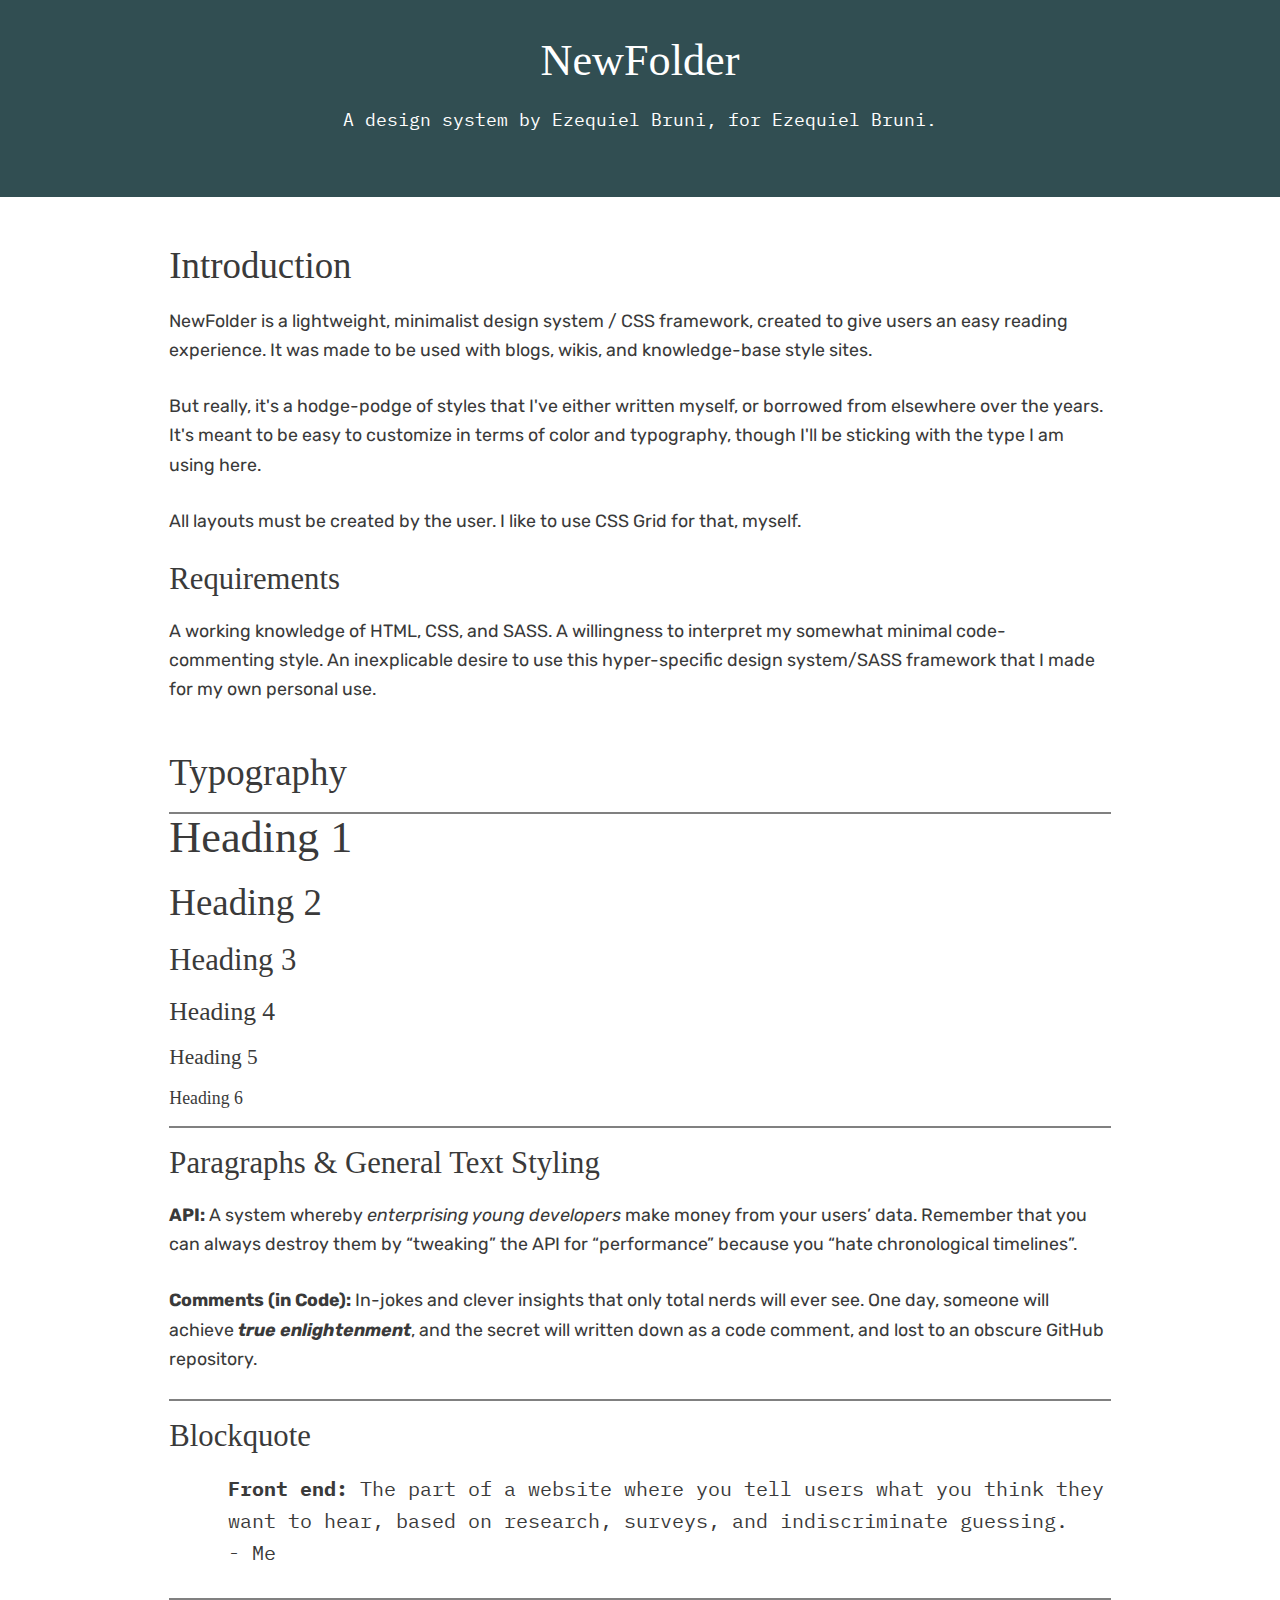
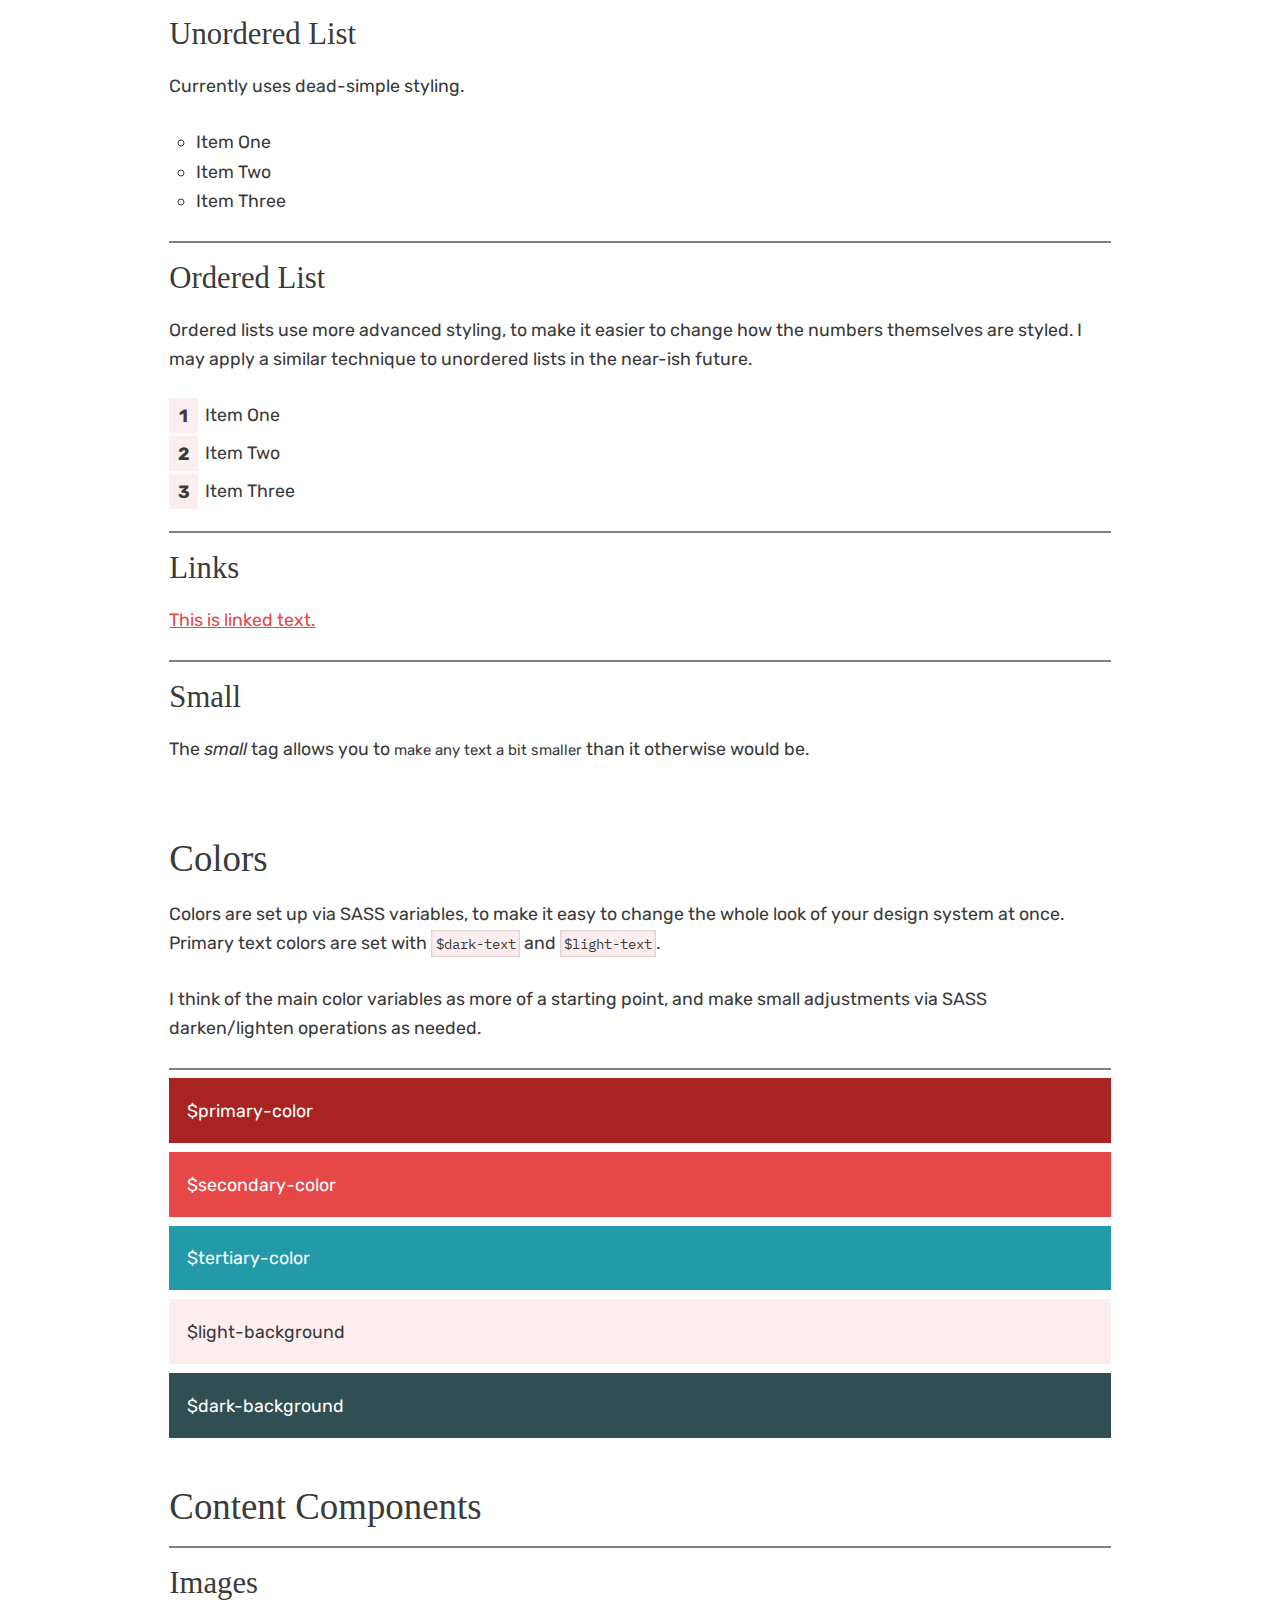
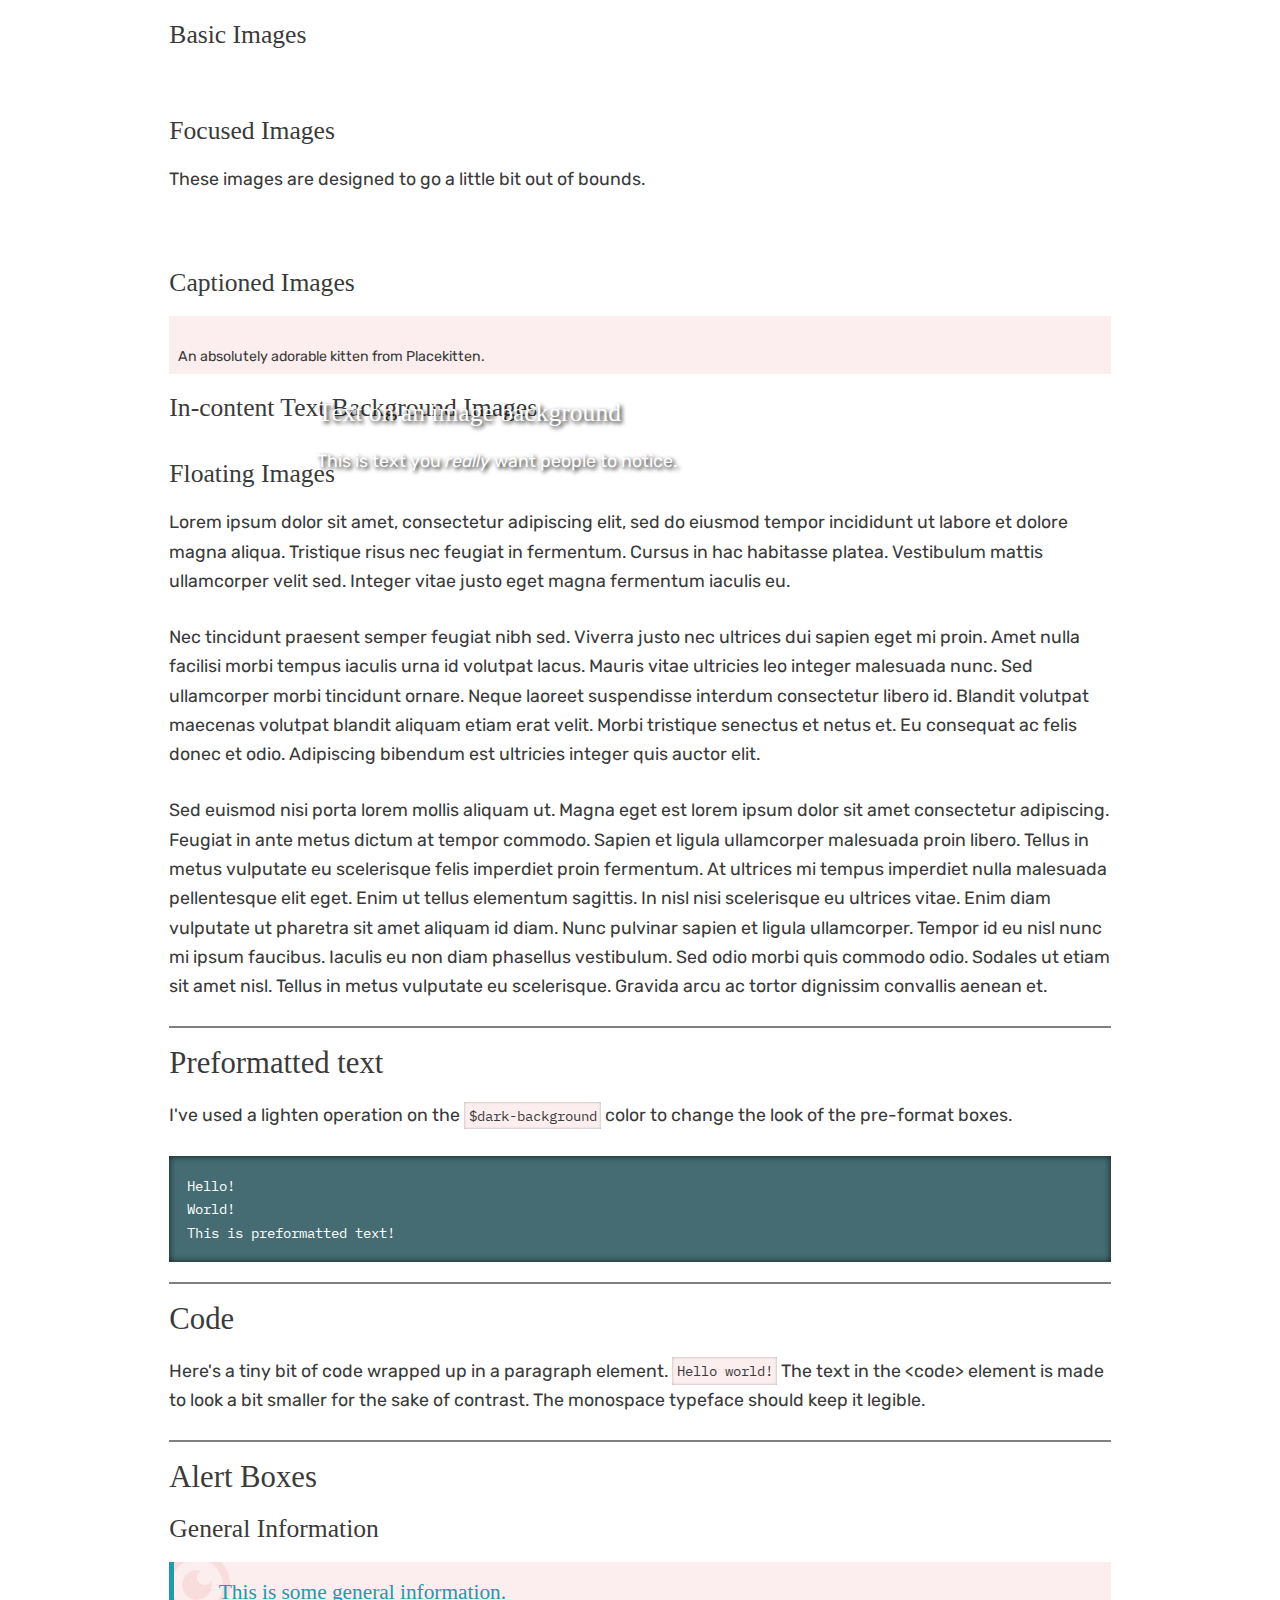
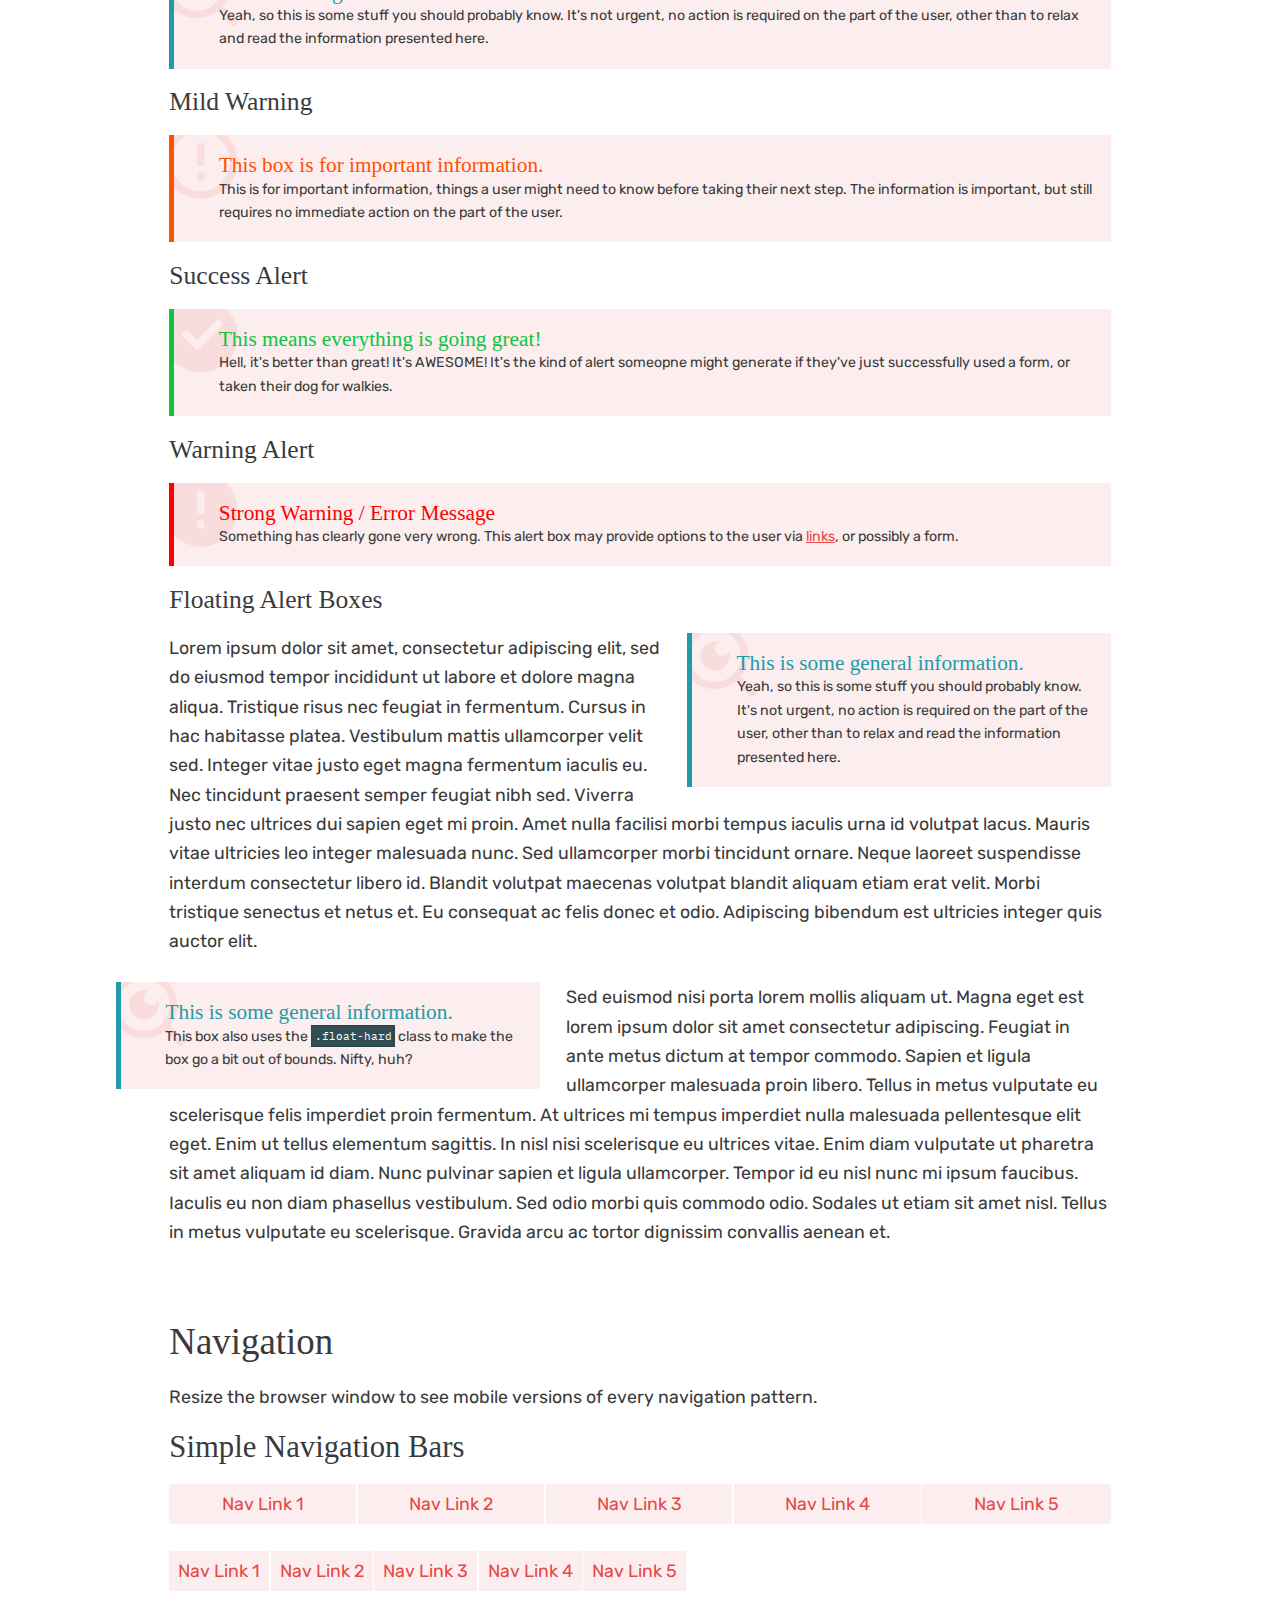
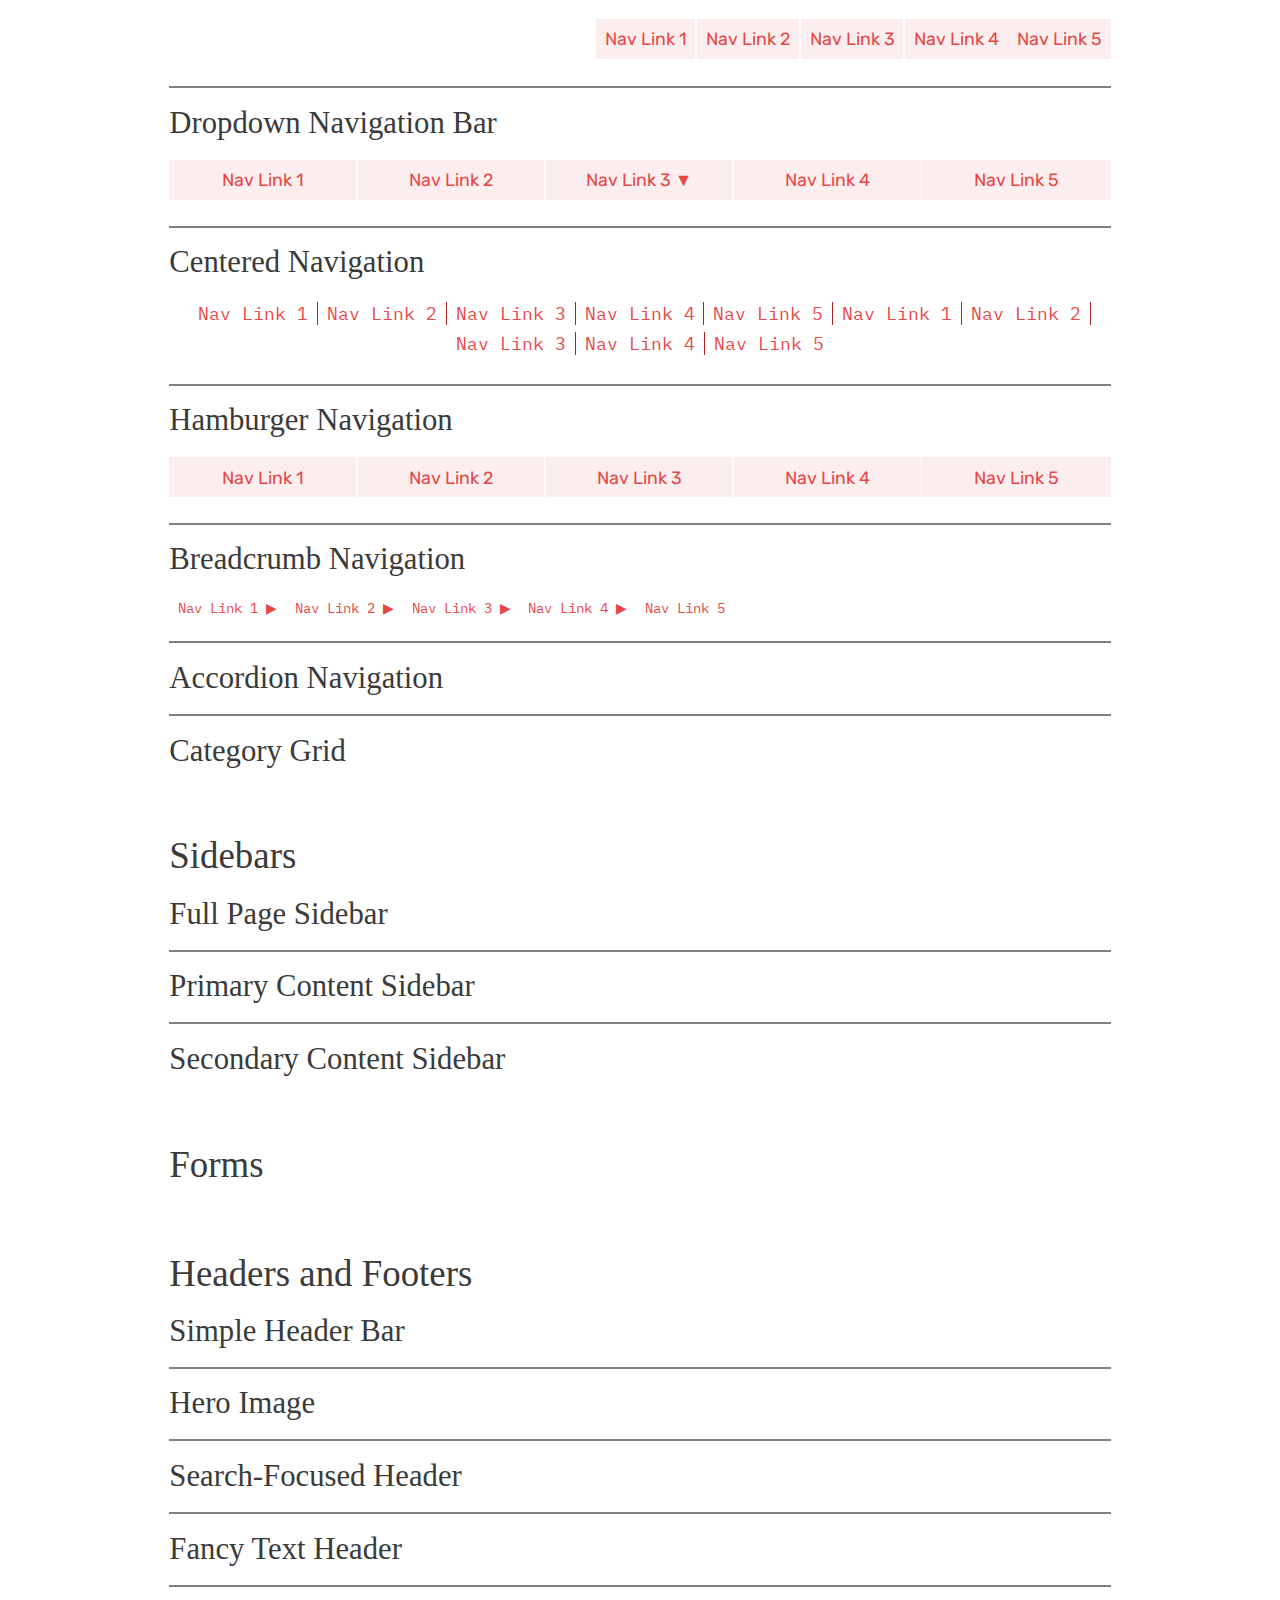
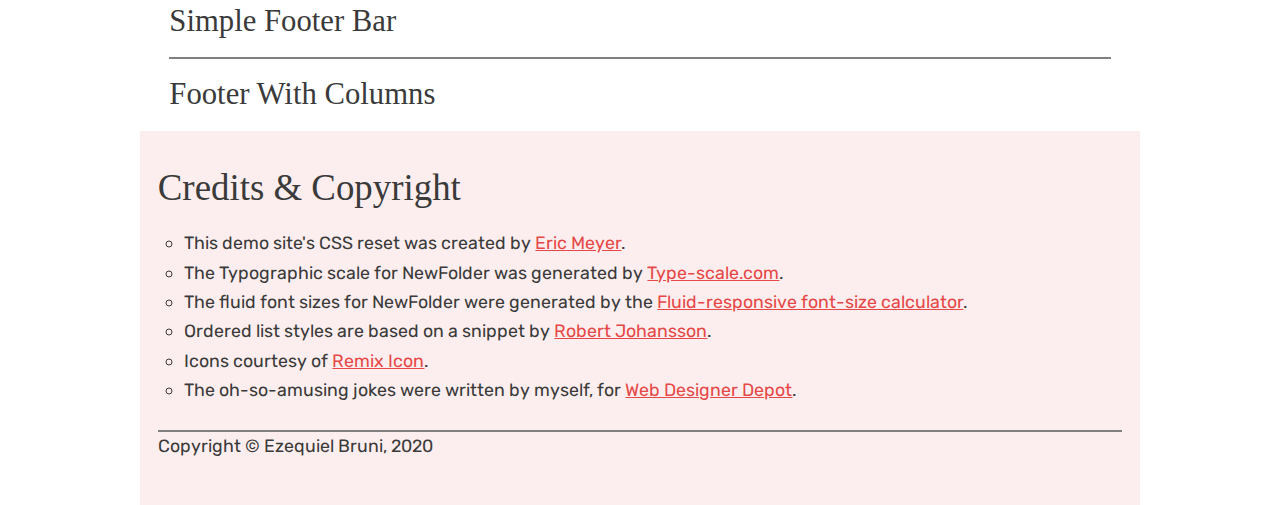
==== commit 93bf81b2: "Created most of the navigation patterns" ====
--- a/index.html
+++ b/index.html
@@ -12,8 +12,6 @@
 </head>
 <body>
 
-
-
   <header id="pageheader">
     <h1>NewFolder</h1>
     <p>A design system by Ezequiel Bruni, for Ezequiel Bruni.</p>
@@ -250,10 +248,130 @@
     <p>Sed euismod nisi porta lorem mollis aliquam ut. Magna eget est lorem ipsum dolor sit amet consectetur adipiscing. Feugiat in ante metus dictum at tempor commodo. Sapien et ligula ullamcorper malesuada proin libero. Tellus in metus vulputate eu scelerisque felis imperdiet proin fermentum. At ultrices mi tempus imperdiet nulla malesuada pellentesque elit eget. Enim ut tellus elementum sagittis. In nisl nisi scelerisque eu ultrices vitae. Enim diam vulputate ut pharetra sit amet aliquam id diam. Nunc pulvinar sapien et ligula ullamcorper. Tempor id eu nisl nunc mi ipsum faucibus. Iaculis eu non diam phasellus vestibulum. Sed odio morbi quis commodo odio. Sodales ut etiam sit amet nisl. Tellus in metus vulputate eu scelerisque. Gravida arcu ac tortor dignissim convallis aenean et.</p>
   </section>
 
-  <section id="navigation" class="content">
+  <section id="navigation">
 
     <h2>Navigation</h2>
 
+    Resize the browser window to see mobile versions of every navigation pattern.
+
+    <h3>Simple Navigation Bars</h3>
+
+    <nav class="nav-bar simple">
+      <ul>
+        <li><a href="#">Nav Link 1</a></li>
+        <li><a href="#">Nav Link 2</a></li>
+        <li><a href="#">Nav Link 3</a></li>
+        <li><a href="#">Nav Link 4</a></li>
+        <li><a href="#">Nav Link 5</a></li>
+      </ul>
+    </nav>
+
+    <nav class="nav-bar simple left">
+      <ul>
+        <li><a href="#">Nav Link 1</a></li>
+        <li><a href="#">Nav Link 2</a></li>
+        <li><a href="#">Nav Link 3</a></li>
+        <li><a href="#">Nav Link 4</a></li>
+        <li><a href="#">Nav Link 5</a></li>
+      </ul>
+    </nav>
+
+    <nav class="nav-bar simple right">
+      <ul>
+        <li><a href="#">Nav Link 1</a></li>
+        <li><a href="#">Nav Link 2</a></li>
+        <li><a href="#">Nav Link 3</a></li>
+        <li><a href="#">Nav Link 4</a></li>
+        <li><a href="#">Nav Link 5</a></li>
+      </ul>
+    </nav>
+
+    <hr>
+
+    <h3>Dropdown Navigation Bar</h3>
+
+    <nav class="nav-bar dropdown">
+      <ul>
+        <li><a href="#">Nav Link 1</a></li>
+        <li><a href="#">Nav Link 2</a></li>
+        <li class="drop"><a href="#">Nav Link 3</a>
+          <ul>
+            <li><a href="#">Nav Link 1</a></li>
+            <li><a href="#">Nav Link 2</a></li>
+            <li><a href="#">Nav Link 3</a></li>
+            <li><a href="#">Nav Link 4</a></li>
+            <li><a href="#">Nav Link 5</a></li>
+          </ul>
+        </li>
+        <li><a href="#">Nav Link 4</a></li>
+        <li><a href="#">Nav Link 5</a></li>
+      </ul>
+    </nav>
+
+    <hr>
+
+    <h3>Centered Navigation</h3>
+
+    <nav class="centered">
+      <ul>
+        <li><a href="#">Nav Link 1</a></li>
+        <li><a href="#">Nav Link 2</a></li>
+        <li><a href="#">Nav Link 3</a></li>
+        <li><a href="#">Nav Link 4</a></li>
+        <li><a href="#">Nav Link 5</a></li>
+        <li><a href="#">Nav Link 1</a></li>
+        <li><a href="#">Nav Link 2</a></li>
+        <li><a href="#">Nav Link 3</a></li>
+        <li><a href="#">Nav Link 4</a></li>
+        <li><a href="#">Nav Link 5</a></li>
+      </ul>
+    </nav>
+
+    <hr>
+
+    <h3>Hamburger Navigation</h3>
+
+    <div class="hamburger-nav">
+      <nav class="nav-bar dropdown">
+        <ul>
+          <li><a href="#">Nav Link 1</a></li>
+          <li><a href="#">Nav Link 2</a></li>
+          <li><a href="#">Nav Link 3</a>
+            <ul>
+              <li><a href="#">Nav Link 1</a></li>
+              <li><a href="#">Nav Link 2</a></li>
+              <li><a href="#">Nav Link 3</a></li>
+              <li><a href="#">Nav Link 4</a></li>
+              <li><a href="#">Nav Link 5</a></li>
+            </ul>
+          </li>
+          <li><a href="#">Nav Link 4</a></li>
+          <li><a href="#">Nav Link 5</a></li>
+        </ul>
+      </nav>
+    </div>
+
+    <hr>
+
+    <h3>Breadcrumb Navigation</h3>
+
+    <nav class="breadcrumb">
+      <ul>
+        <li><a href="#">Nav Link 1</a></li>
+        <li><a href="#">Nav Link 2</a></li>
+        <li><a href="#">Nav Link 3</a></li>
+        <li><a href="#">Nav Link 4</a></li>
+        <li><a href="#">Nav Link 5</a></li>
+      </ul>
+    </nav>
+
+    <hr>
+
+    <h3>Accordion Navigation</h3>
+
+    <hr>
+
+    <h3>Category Grid</h3>
 
   </section>
 
@@ -261,6 +379,16 @@
   <section id="sidebars" class="content">
 
     <h2>Sidebars</h2>
+
+    <h3>Full Page Sidebar</h3>
+
+    <hr>
+
+    <h3>Primary Content Sidebar</h3>
+
+    <hr>
+
+    <h3>Secondary Content Sidebar</h3>
 
 
   </section>
@@ -275,6 +403,27 @@
 
     <h2>Headers and Footers</h2>
 
+    <h3>Simple Header Bar</h3>
+
+    <hr>
+
+    <h3>Hero Image</h3>
+
+    <hr>
+
+    <h3>Search-Focused Header</h3>
+
+    <hr>
+
+    <h3>Fancy Text Header</h3>
+
+    <hr>
+
+    <h3>Simple Footer Bar</h3>
+
+    <hr>
+
+    <h3>Footer With Columns</h3>
 
   </section>
 
--- a/style.css
+++ b/style.css
@@ -1,3 +1,4 @@
+@charset "UTF-8";
 /* http://meyerweb.com/eric/tools/css/reset/ 
    v2.0 | 20110126
    License: none (public domain)
@@ -260,6 +261,157 @@
 /*  */
 /*  */
 /* ICONS */
+/* NAVIGATION PATTERNS */
+nav a {
+  text-decoration: none;
+}
+
+nav.nav-bar ul li a {
+  display: block;
+  padding: .3rem;
+  background: #fceeee;
+  margin-bottom: .1rem;
+}
+
+nav.nav-bar ul li a:hover {
+  background: #314e52;
+  color: white;
+}
+
+@media (min-width: 500px) {
+  nav.nav-bar ul {
+    display: -webkit-box;
+    display: -ms-flexbox;
+    display: flex;
+  }
+  nav.nav-bar ul li {
+    -webkit-box-flex: 1;
+        -ms-flex-positive: 1;
+            flex-grow: 1;
+    -ms-flex-preferred-size: 0;
+        flex-basis: 0;
+  }
+  nav.nav-bar ul li a {
+    text-align: center;
+    margin-bottom: 0;
+    margin-right: .1rem;
+  }
+  nav.nav-bar ul li:last-child a {
+    margin: 0;
+  }
+}
+
+nav.left ul, nav.right ul {
+  display: -webkit-box;
+  display: -ms-flexbox;
+  display: flex;
+  -ms-flex-wrap: wrap;
+      flex-wrap: wrap;
+}
+
+nav.left ul li, nav.right ul li {
+  -webkit-box-flex: 0;
+      -ms-flex-positive: 0;
+          flex-grow: 0;
+  -ms-flex-preferred-size: auto;
+      flex-basis: auto;
+}
+
+nav.left ul li a, nav.right ul li a {
+  text-align: center;
+  margin-bottom: .1rem;
+  margin-right: .1rem;
+  padding: .3rem .5rem .3rem .5rem;
+}
+
+nav.right ul {
+  -webkit-box-pack: end;
+      -ms-flex-pack: end;
+          justify-content: flex-end;
+}
+
+nav.right ul li a {
+  margin-right: 0;
+  margin-left: .1rem;
+}
+
+nav.dropdown ul li ul {
+  display: none;
+  margin-left: 1.5rem;
+}
+
+nav.dropdown ul li.drop:hover ul {
+  display: block;
+}
+
+@media (min-width: 700px) {
+  nav.dropdown ul li {
+    position: relative;
+  }
+  nav.dropdown ul li.drop > a:after {
+    content: " ▼";
+  }
+  nav.dropdown ul li.drop ul {
+    margin: 0;
+    position: absolute;
+    width: 100%;
+  }
+  nav.dropdown ul li.drop ul li a {
+    margin-top: .1rem;
+  }
+}
+
+nav.centered ul {
+  display: -webkit-box;
+  display: -ms-flexbox;
+  display: flex;
+  -webkit-box-pack: center;
+      -ms-flex-pack: center;
+          justify-content: center;
+  -ms-flex-wrap: wrap;
+      flex-wrap: wrap;
+}
+
+nav.centered ul li a {
+  padding: 0rem .5rem 0rem .5rem;
+  border-right: 0.1rem solid #aa2323;
+  font-family: "IBM Plex Mono", monospace;
+}
+
+nav.centered ul li a:hover {
+  color: #239aaa;
+}
+
+nav.centered ul li:last-child a {
+  border: 0;
+}
+
+nav.breadcrumb ul {
+  display: -webkit-box;
+  display: -ms-flexbox;
+  display: flex;
+  font-size: .8em;
+  -ms-flex-wrap: wrap;
+      flex-wrap: wrap;
+}
+
+nav.breadcrumb ul li a {
+  padding: 0rem .5rem 0rem .5rem;
+  font-family: "IBM Plex Mono", monospace;
+}
+
+nav.breadcrumb ul li a:after {
+  content: " ▶";
+}
+
+nav.breadcrumb ul li a:hover {
+  color: #239aaa;
+}
+
+nav.breadcrumb ul li:last-child a:after {
+  content: "";
+}
+
 /* Preformatted Text */
 pre {
   background: #446c72;
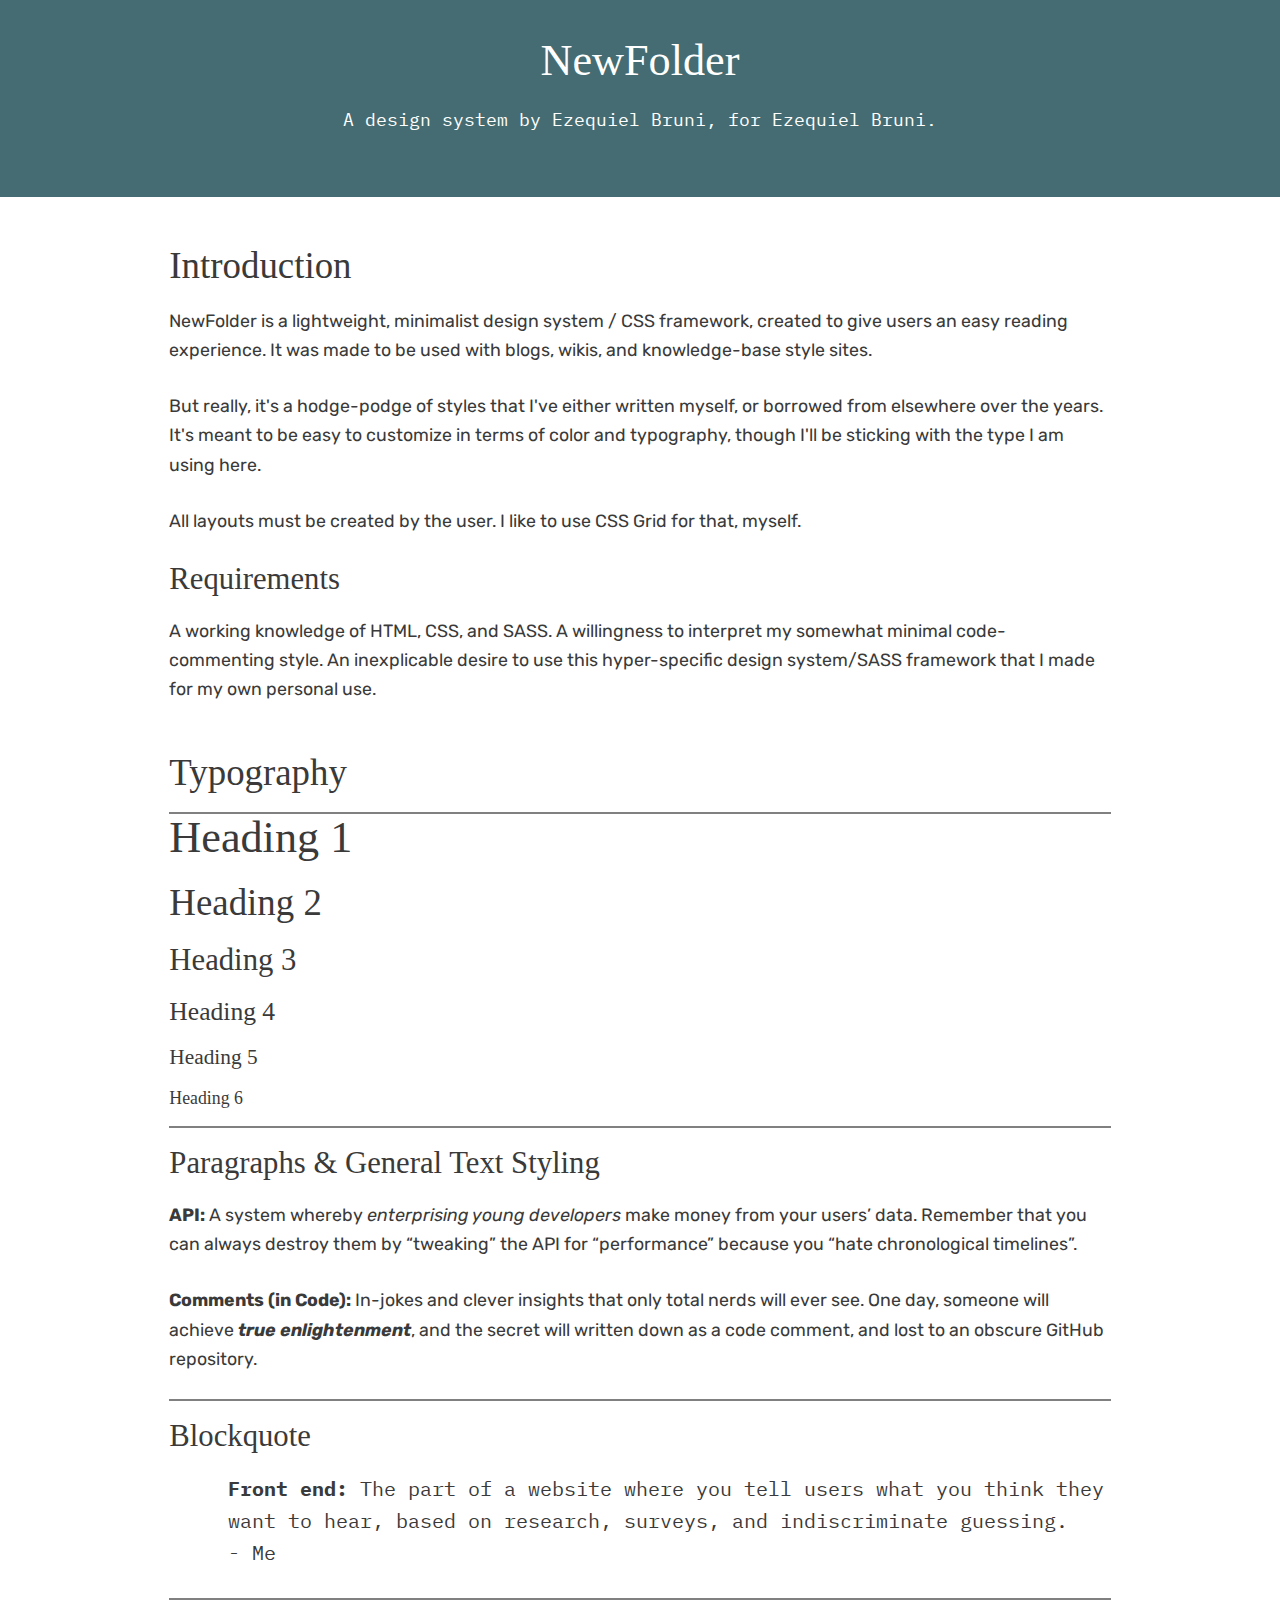
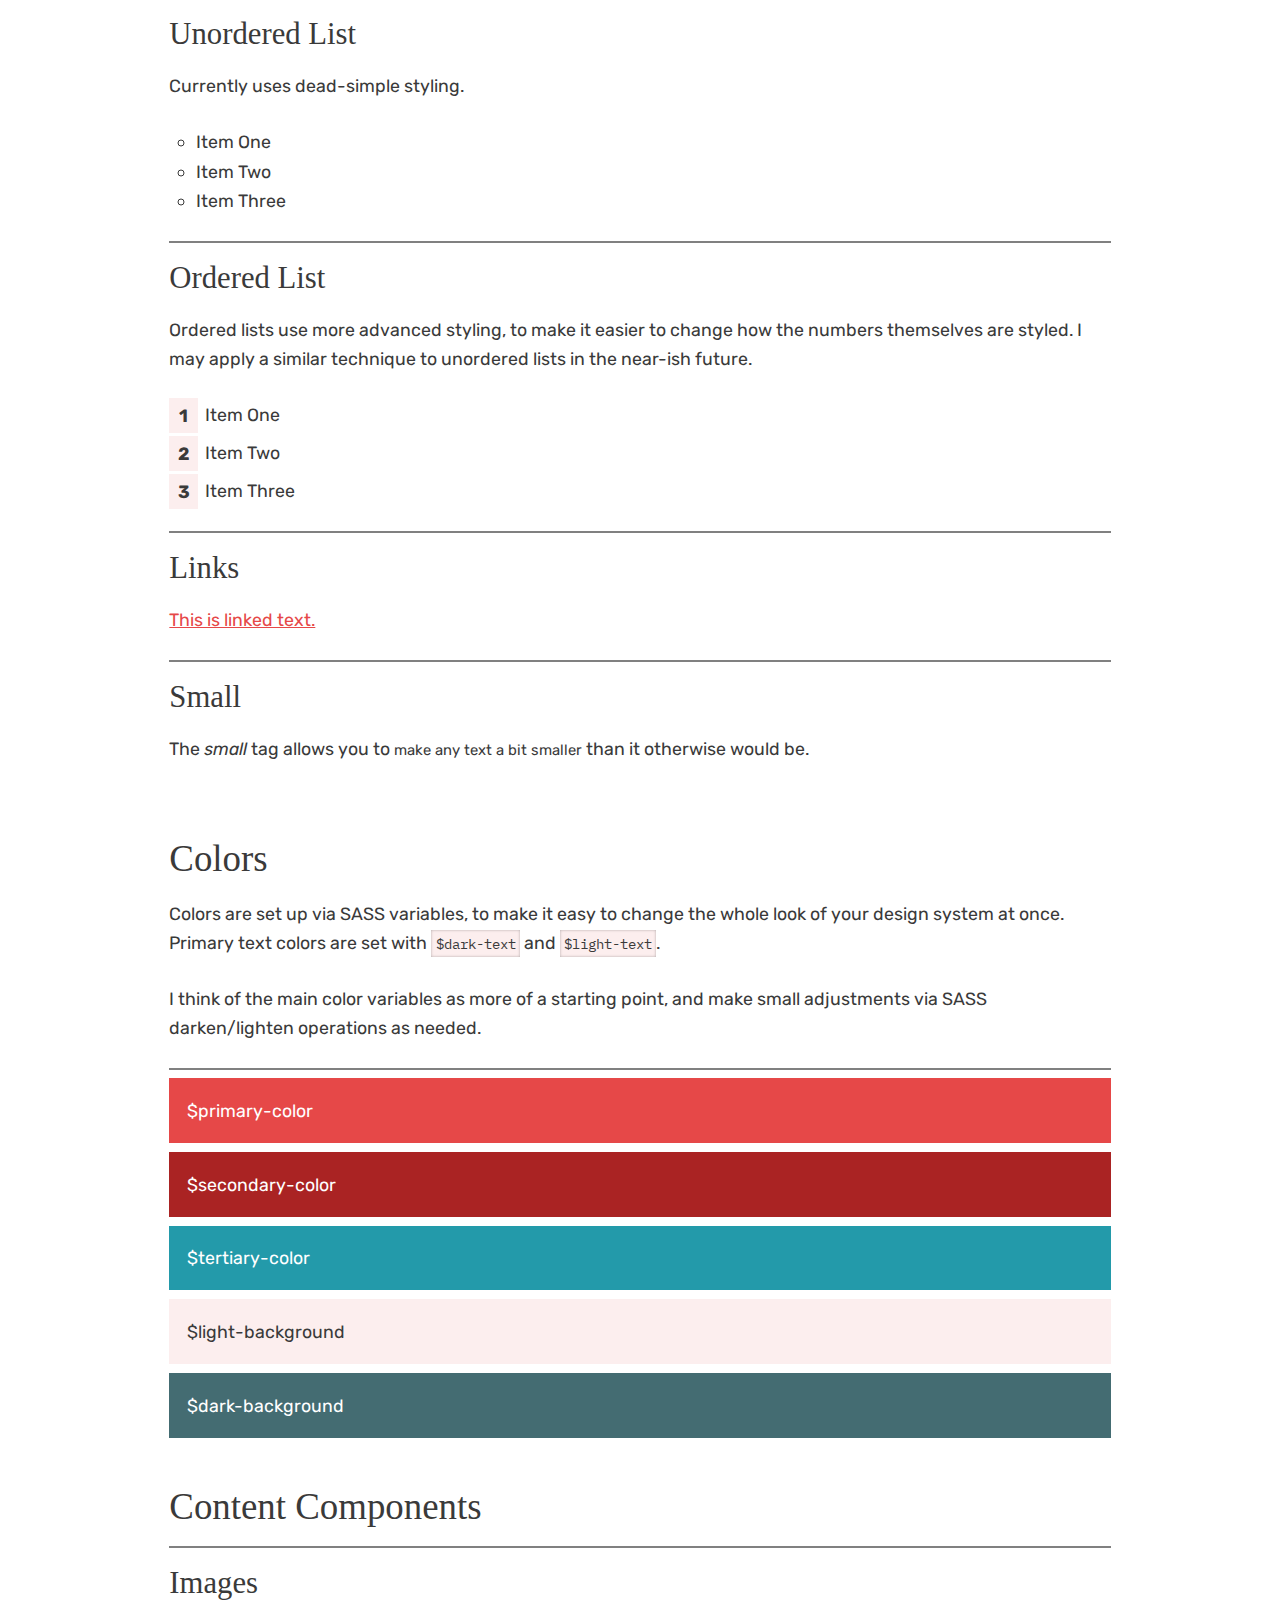
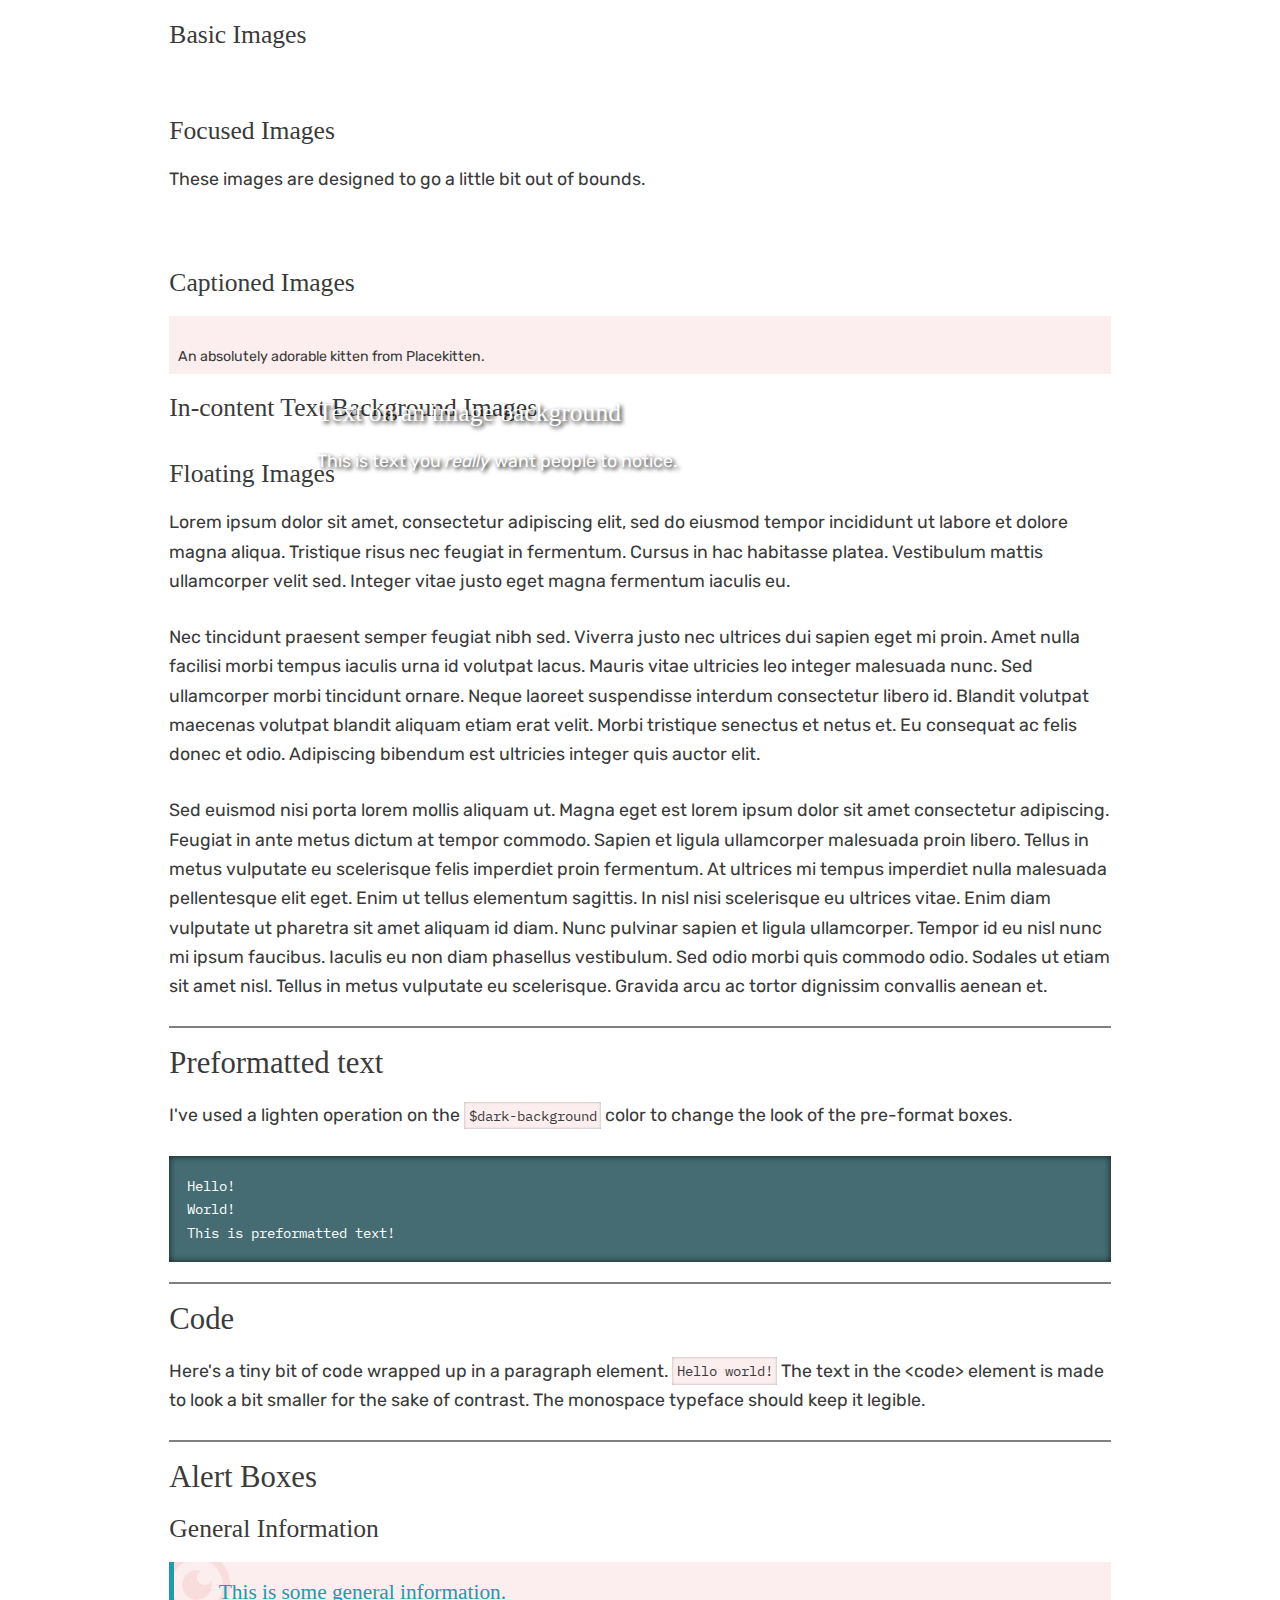
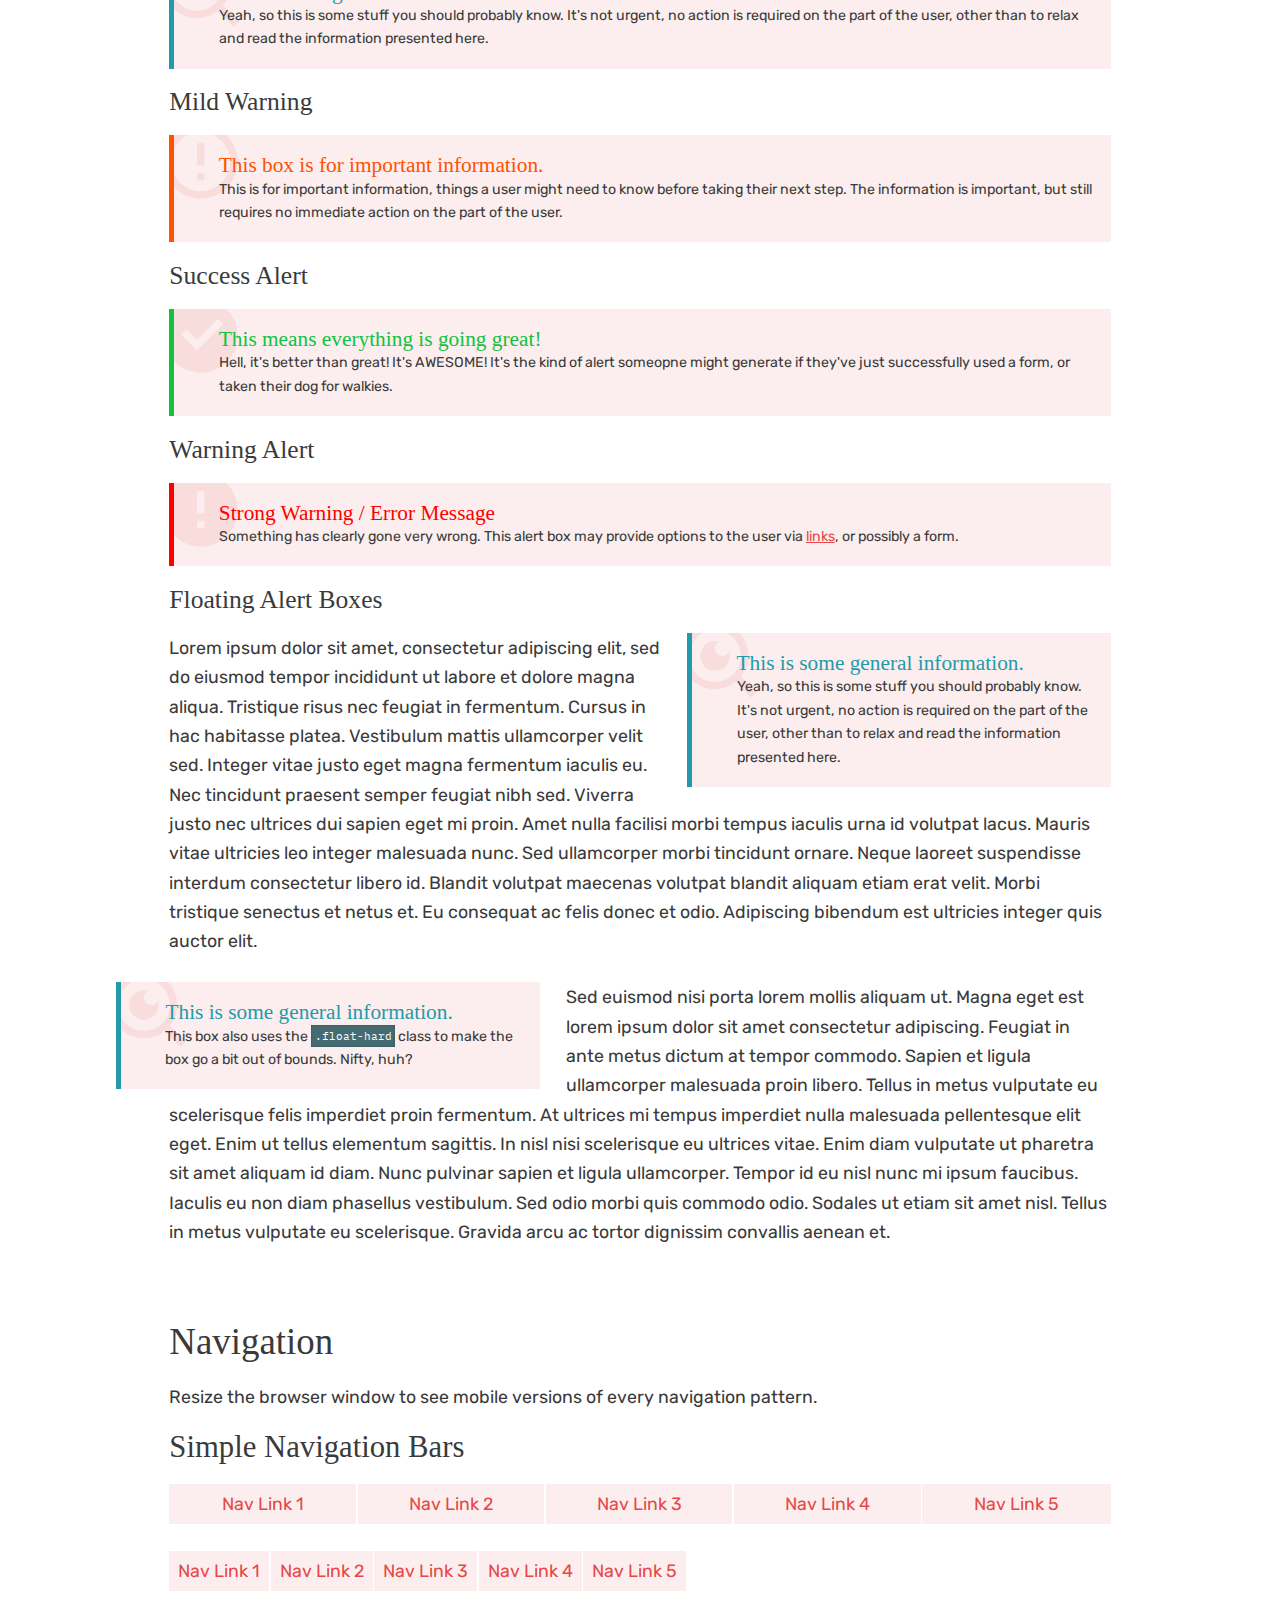
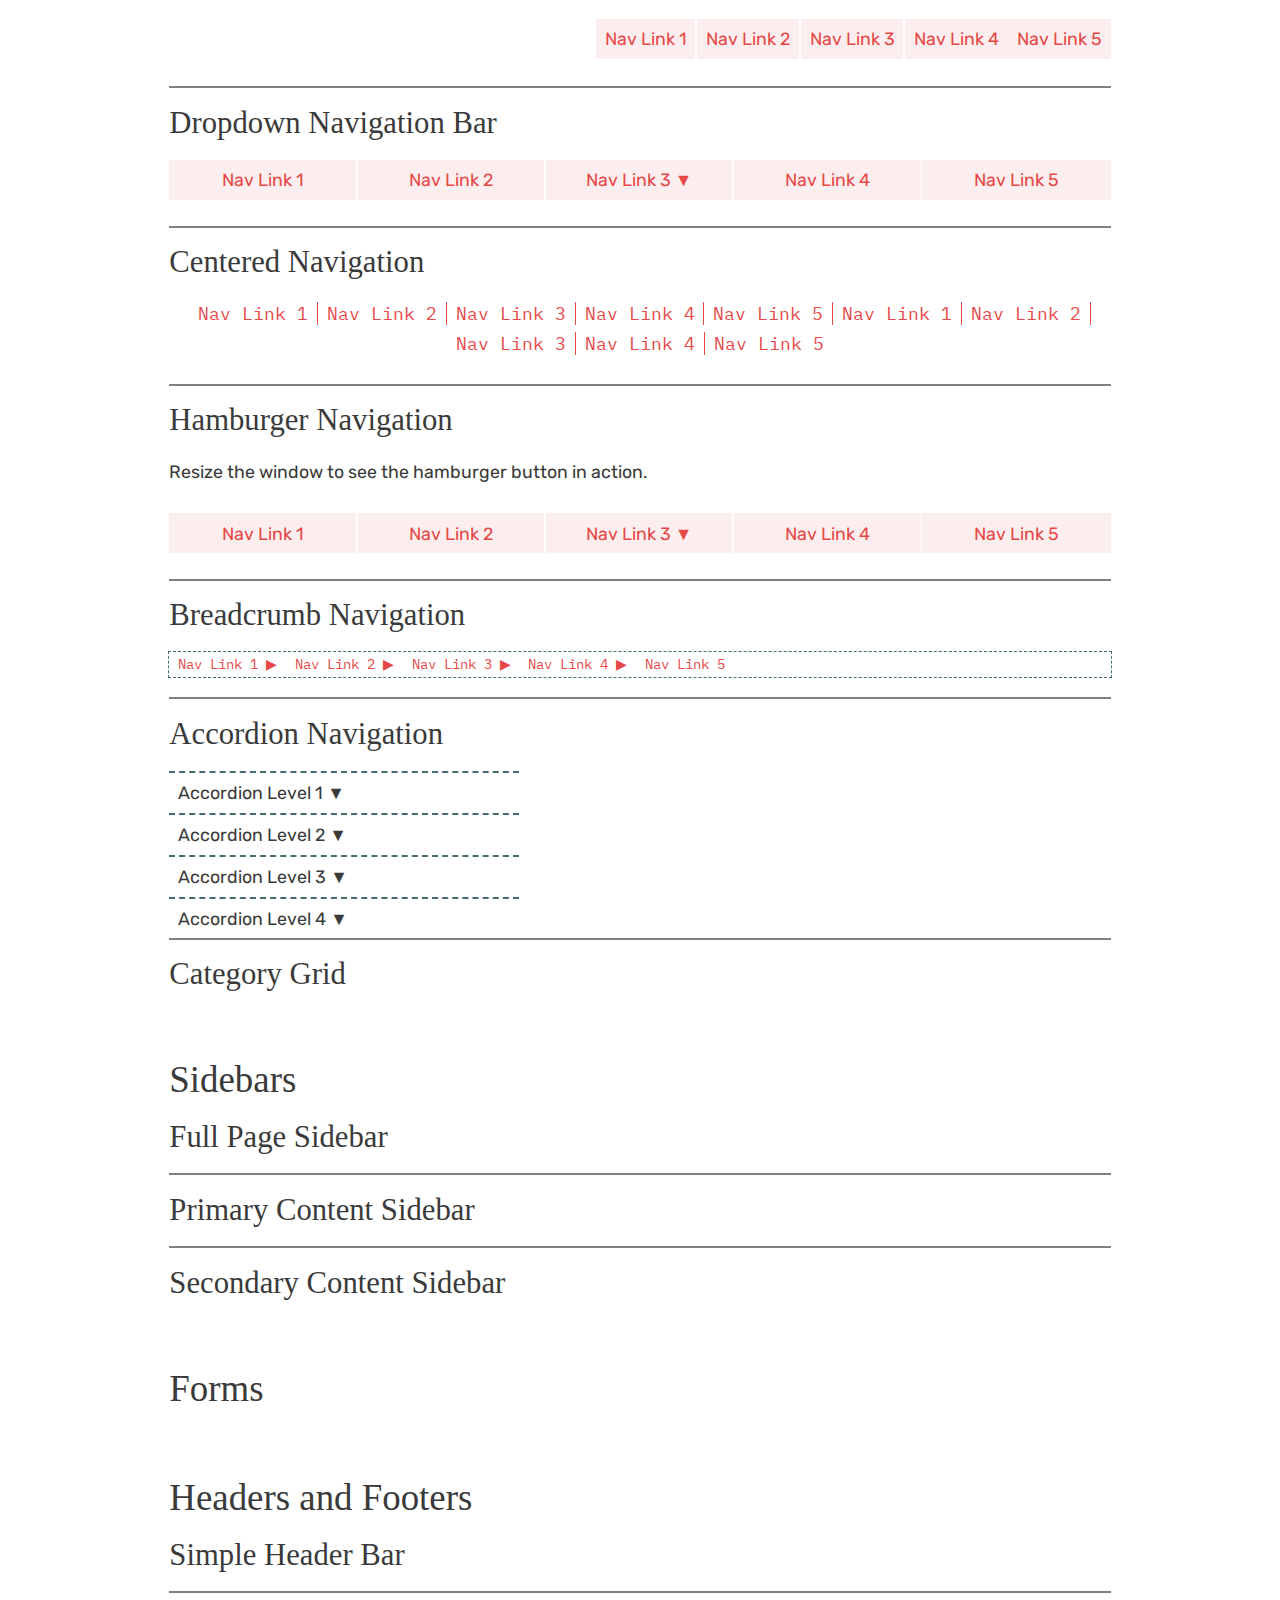
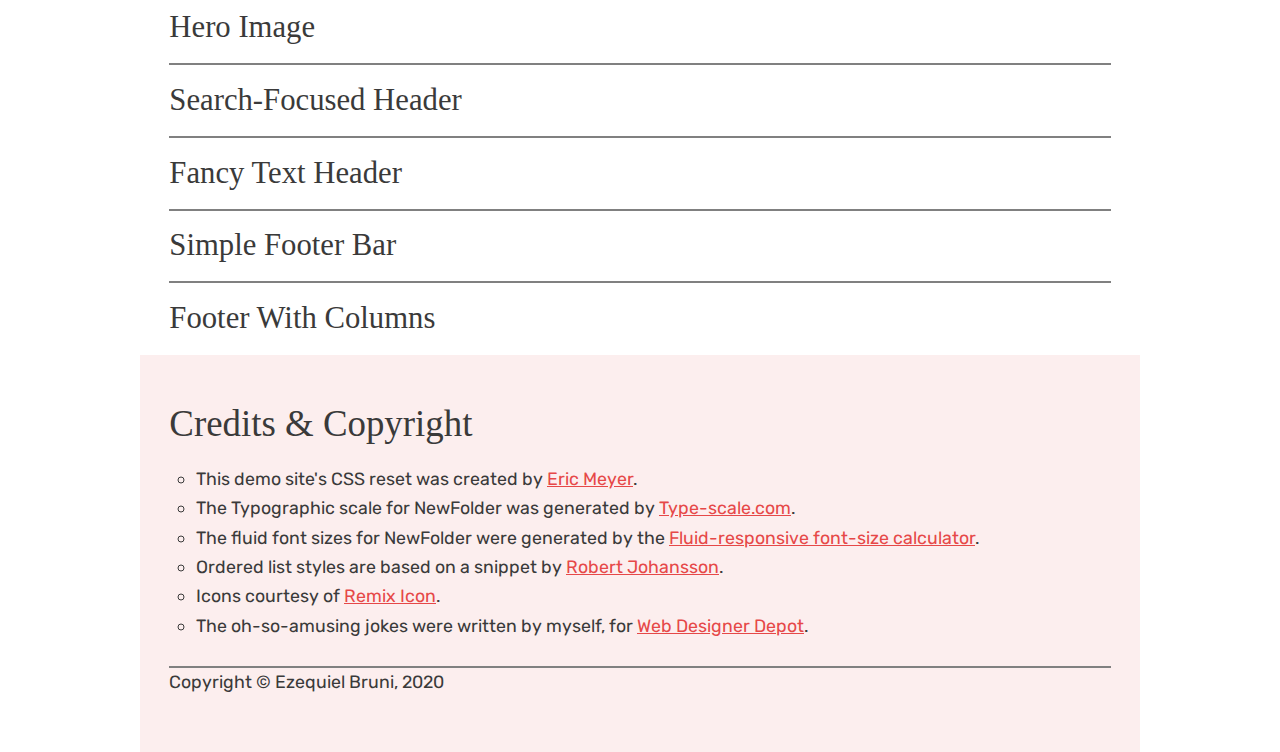
==== commit 4dc3051f: "Implemented hamburger nav, acc nav, and del files" ====
--- a/index.html
+++ b/index.html
@@ -331,12 +331,16 @@
 
     <h3>Hamburger Navigation</h3>
 
-    <div class="hamburger-nav">
-      <nav class="nav-bar dropdown">
+    <p>Resize the window to see the hamburger button in action.</p>
+
+      <nav class="nav-bar dropdown hamburger">
+        <label for="hamburger">&#9776;</label>
+        <input type="checkbox" id="hamburger"/>
+
         <ul>
           <li><a href="#">Nav Link 1</a></li>
           <li><a href="#">Nav Link 2</a></li>
-          <li><a href="#">Nav Link 3</a>
+          <li class="drop"><a href="#">Nav Link 3</a>
             <ul>
               <li><a href="#">Nav Link 1</a></li>
               <li><a href="#">Nav Link 2</a></li>
@@ -349,13 +353,13 @@
           <li><a href="#">Nav Link 5</a></li>
         </ul>
       </nav>
-    </div>
 
     <hr>
 
     <h3>Breadcrumb Navigation</h3>
 
     <nav class="breadcrumb">
+      
       <ul>
         <li><a href="#">Nav Link 1</a></li>
         <li><a href="#">Nav Link 2</a></li>
@@ -368,6 +372,60 @@
     <hr>
 
     <h3>Accordion Navigation</h3>
+
+    <div class="accordiondemo">
+
+      <nav class="accordion">
+        <label for="accordion1">Accordion Level 1</label>
+        <input type="checkbox" id="accordion1"/>
+
+        <ul>
+          <li><a href="#">Nav Link 1</a></li>
+          <li><a href="#">Nav Link 2</a></li>
+          <li><a href="#">Nav Link 3</a></li>
+          <li><a href="#">Nav Link 4</a></li>
+          <li><a href="#">Nav Link 5</a></li>
+        </ul>
+
+
+        <label for="accordion2">Accordion Level 2</label>
+        <input type="checkbox" id="accordion2"/>
+
+        <ul>
+          <li><a href="#">Nav Link 1</a></li>
+          <li><a href="#">Nav Link 2</a></li>
+          <li><a href="#">Nav Link 3</a></li>
+          <li><a href="#">Nav Link 4</a></li>
+          <li><a href="#">Nav Link 5</a></li>
+        </ul>
+
+
+        <label for="accordion3">Accordion Level 3</label>
+        <input type="checkbox" id="accordion3"/>
+
+        <ul>
+          <li><a href="#">Nav Link 1</a></li>
+          <li><a href="#">Nav Link 2</a></li>
+          <li><a href="#">Nav Link 3</a></li>
+          <li><a href="#">Nav Link 4</a></li>
+          <li><a href="#">Nav Link 5</a></li>
+        </ul>
+
+
+        <label for="accordion4">Accordion Level 4</label>
+        <input type="checkbox" id="accordion4"/>
+
+        <ul>
+          <li><a href="#">Nav Link 1</a></li>
+          <li><a href="#">Nav Link 2</a></li>
+          <li><a href="#">Nav Link 3</a></li>
+          <li><a href="#">Nav Link 4</a></li>
+          <li><a href="#">Nav Link 5</a></li>
+        </ul>
+
+      </nav>
+
+    </div>
 
     <hr>
 
--- a/style.css
+++ b/style.css
@@ -216,6 +216,10 @@
   color: #e64848;
 }
 
+a:hover {
+  color: #239aaa;
+}
+
 /* BLOCKQUOTE */
 blockquote {
   margin-left: 3em;
@@ -270,11 +274,11 @@
   display: block;
   padding: .3rem;
   background: #fceeee;
-  margin-bottom: .1rem;
+  margin-bottom: 2px;
 }
 
 nav.nav-bar ul li a:hover {
-  background: #314e52;
+  background: #446c72;
   color: white;
 }
 
@@ -340,6 +344,10 @@
   margin-left: 1.5rem;
 }
 
+nav.dropdown ul li.drop > a:after {
+  content: " ▼";
+}
+
 nav.dropdown ul li.drop:hover ul {
   display: block;
 }
@@ -348,16 +356,13 @@
   nav.dropdown ul li {
     position: relative;
   }
-  nav.dropdown ul li.drop > a:after {
-    content: " ▼";
-  }
-  nav.dropdown ul li.drop ul {
+  nav.dropdown ul li ul {
     margin: 0;
     position: absolute;
     width: 100%;
   }
-  nav.dropdown ul li.drop ul li a {
-    margin-top: .1rem;
+  nav.dropdown ul li ul li a {
+    margin-top: 2px;
   }
 }
 
@@ -374,7 +379,7 @@
 
 nav.centered ul li a {
   padding: 0rem .5rem 0rem .5rem;
-  border-right: 0.1rem solid #aa2323;
+  border-right: 0.1rem solid #e64848;
   font-family: "IBM Plex Mono", monospace;
 }
 
@@ -384,6 +389,39 @@
 
 nav.centered ul li:last-child a {
   border: 0;
+}
+
+nav.hamburger input[type=checkbox] {
+  display: none;
+}
+
+nav.hamburger label {
+  color: white;
+  padding: .3rem .5rem .3rem .5rem;
+  background: #446c72;
+}
+
+nav.hamburger > ul {
+  display: none;
+}
+
+nav.hamburger input:checked ~ ul {
+  display: block;
+}
+
+@media (min-width: 500px) {
+  nav.hamburger label {
+    display: none;
+  }
+  nav.hamburger > ul {
+    display: -webkit-box;
+    display: -ms-flexbox;
+    display: flex;
+  }
+}
+
+nav.breadcrumb {
+  outline: 0.1rem dashed #446c72;
 }
 
 nav.breadcrumb ul {
@@ -410,6 +448,34 @@
 
 nav.breadcrumb ul li:last-child a:after {
   content: "";
+}
+
+nav.accordion input[type=checkbox] {
+  display: none;
+}
+
+nav.accordion label {
+  padding: .3rem .5rem .3rem .5rem;
+  display: block;
+  border-top: 2px dashed #446c72;
+}
+
+nav.accordion label:after {
+  content: " ▼";
+}
+
+nav.accordion > ul {
+  display: none;
+}
+
+nav.accordion input:checked + ul {
+  display: block;
+}
+
+nav.accordion ul li a {
+  display: block;
+  padding: .3rem .5rem .3rem .5rem;
+  border-top: 1px dashed #aa2323;
 }
 
 /* Preformatted Text */
@@ -510,7 +576,7 @@
 }
 
 .alert code {
-  background: #314e52;
+  background: #446c72;
   color: white;
 }
 
@@ -553,7 +619,7 @@
 header {
   padding: 2rem 0 2rem 0;
   text-align: center;
-  background: #314e52;
+  background: #446c72;
   color: white;
   font-family: "IBM Plex Mono", monospace;
 }
@@ -567,7 +633,7 @@
 
 footer {
   background: #fceeee;
-  padding: 1rem;
+  padding: 1.65rem;
 }
 
 div.primarycolor, div.secondarycolor, div.tertiarycolor, div.lightbackground, div.darkbackground {
@@ -577,11 +643,11 @@
 }
 
 div.primarycolor {
+  background: #e64848;
+}
+
+div.secondarycolor {
   background: #aa2323;
-}
-
-div.secondarycolor {
-  background: #e64848;
 }
 
 div.tertiarycolor {
@@ -594,6 +660,10 @@
 }
 
 div.darkbackground {
-  background: #314e52;
+  background: #446c72;
+}
+
+div.accordiondemo {
+  max-width: 350px;
 }
 /*# sourceMappingURL=style.css.map */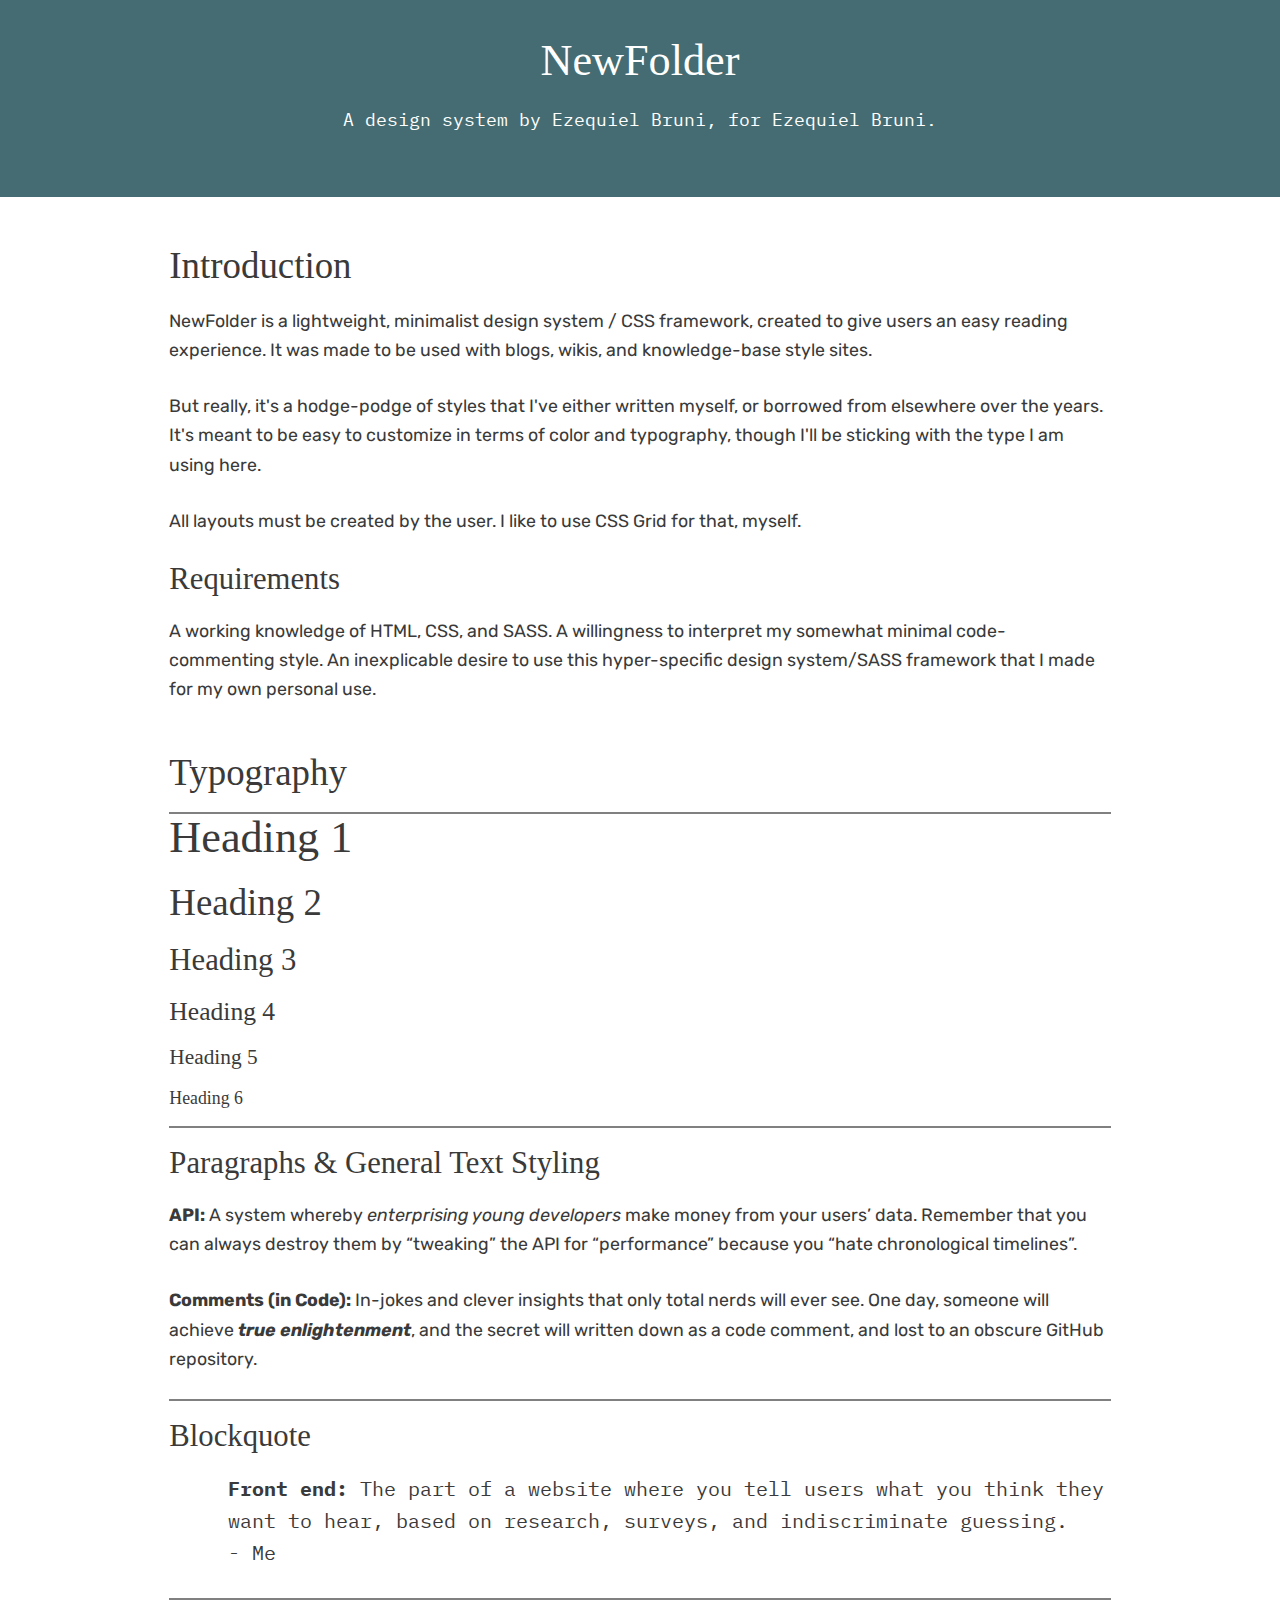
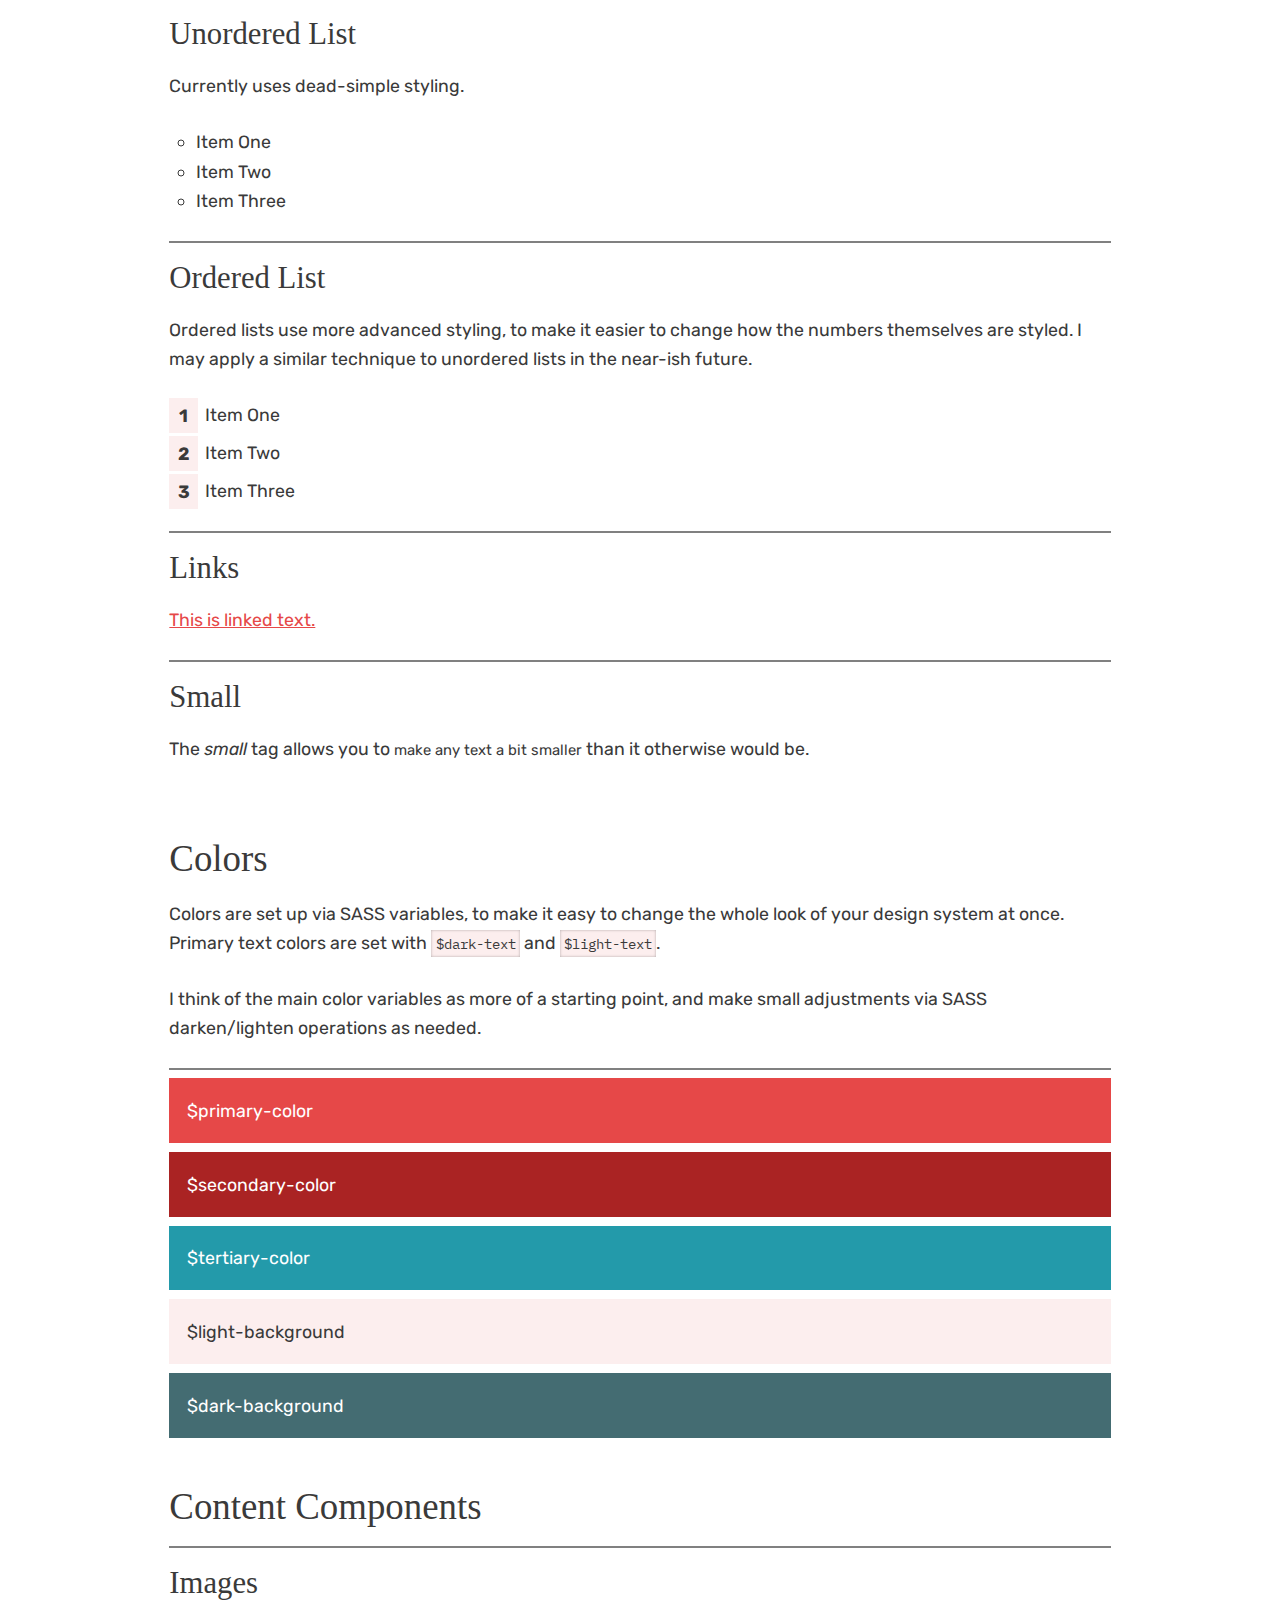
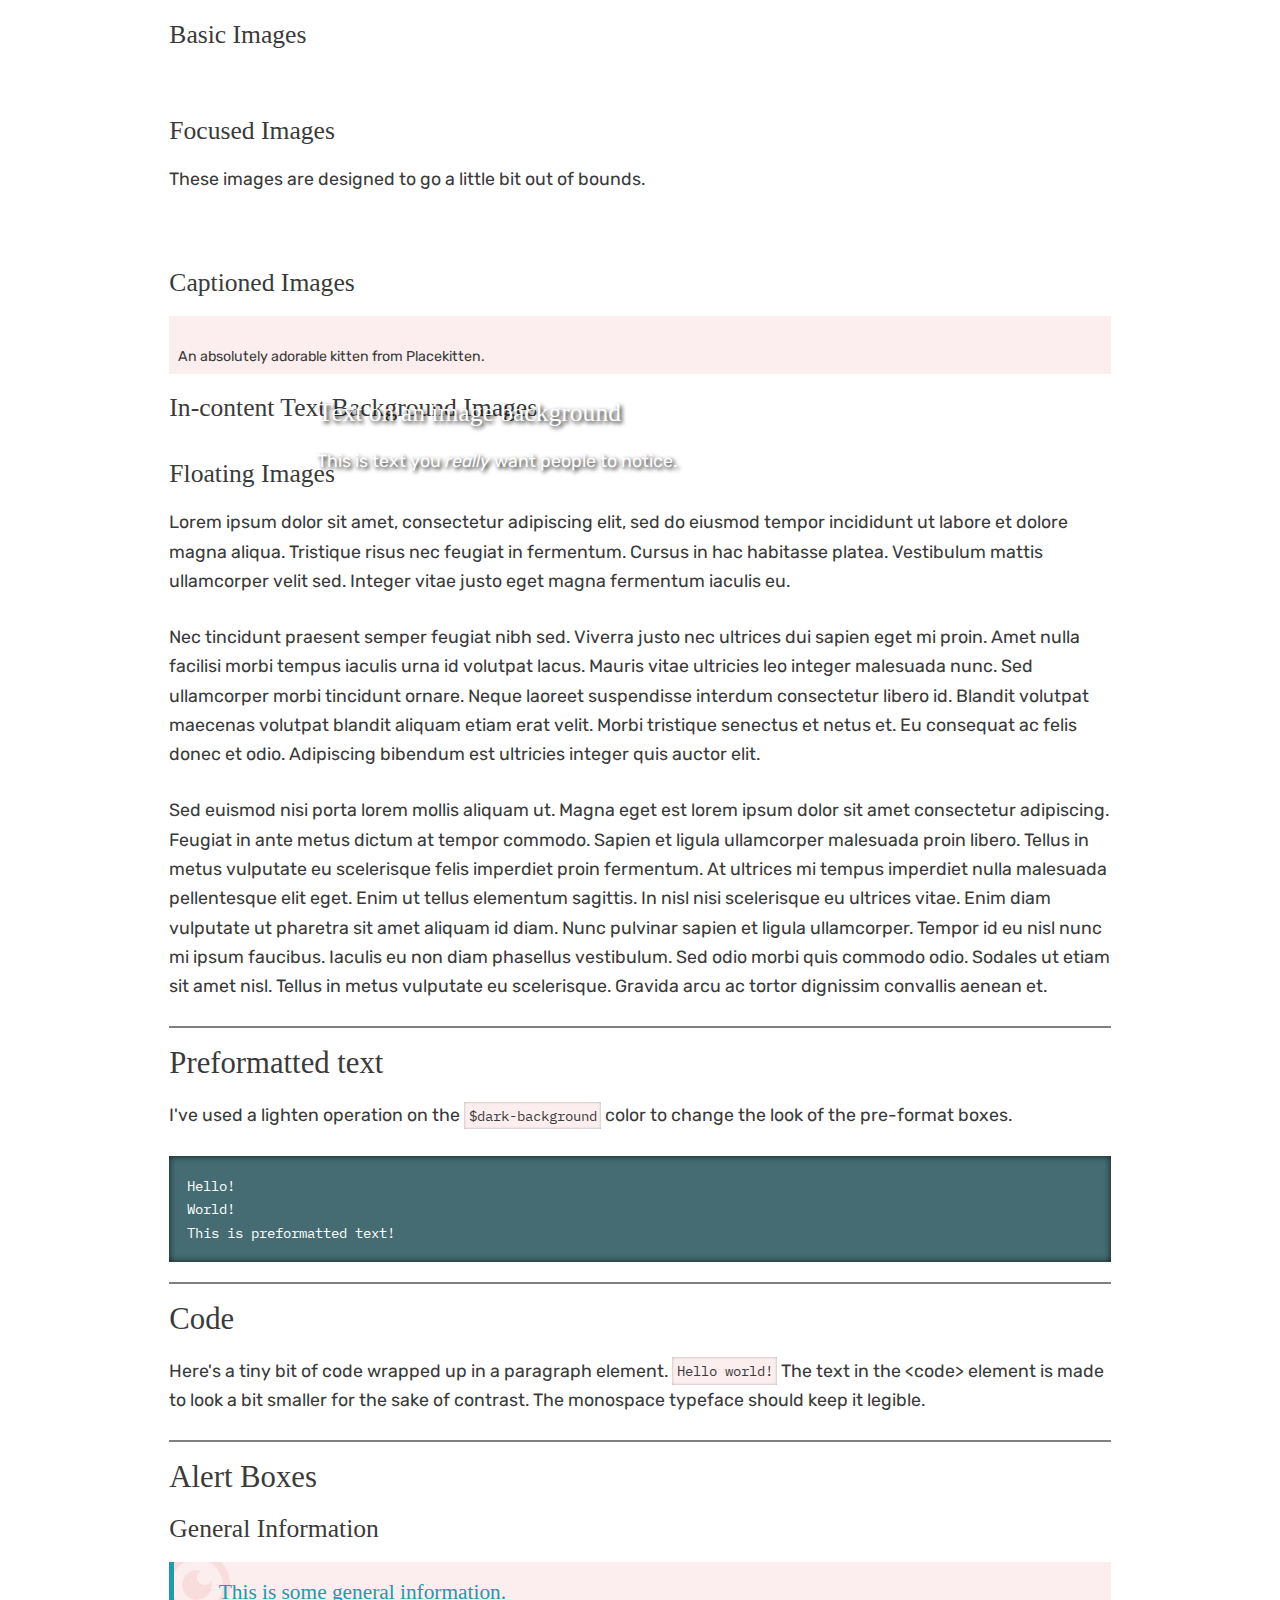
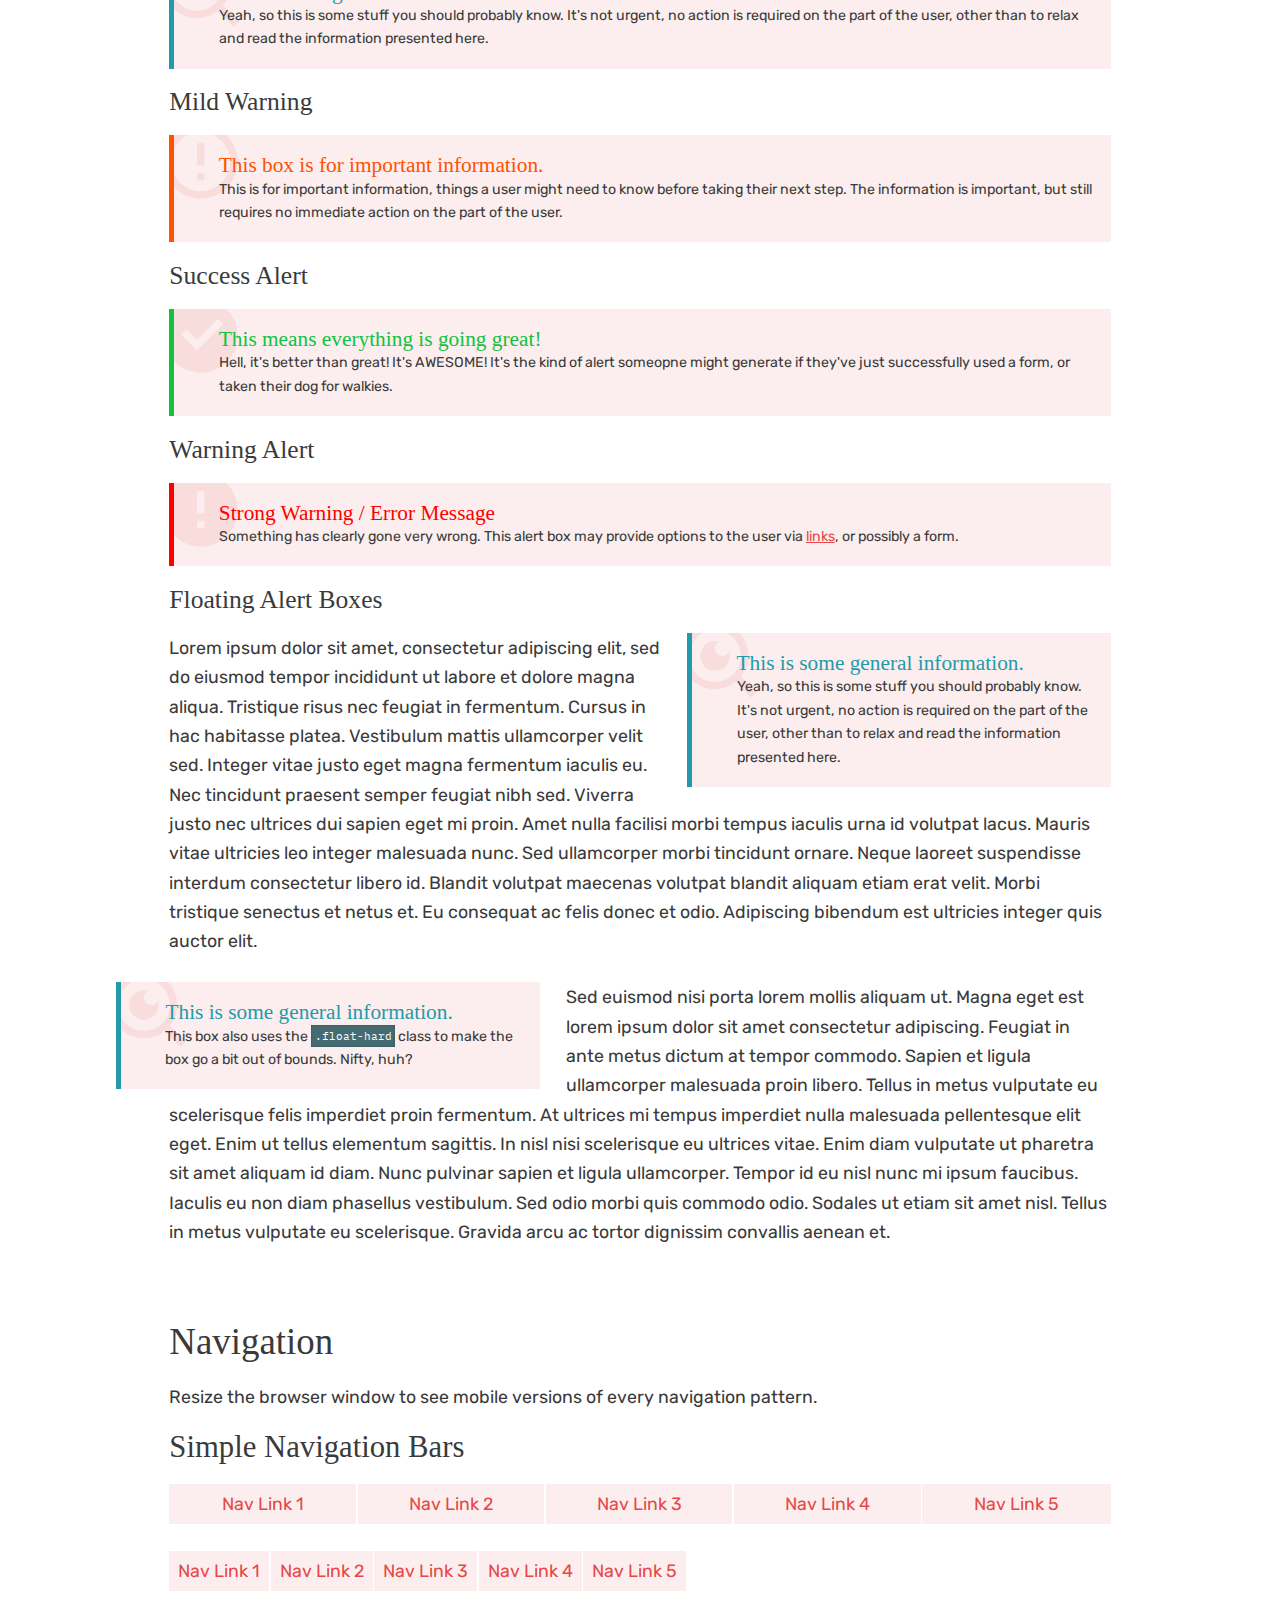
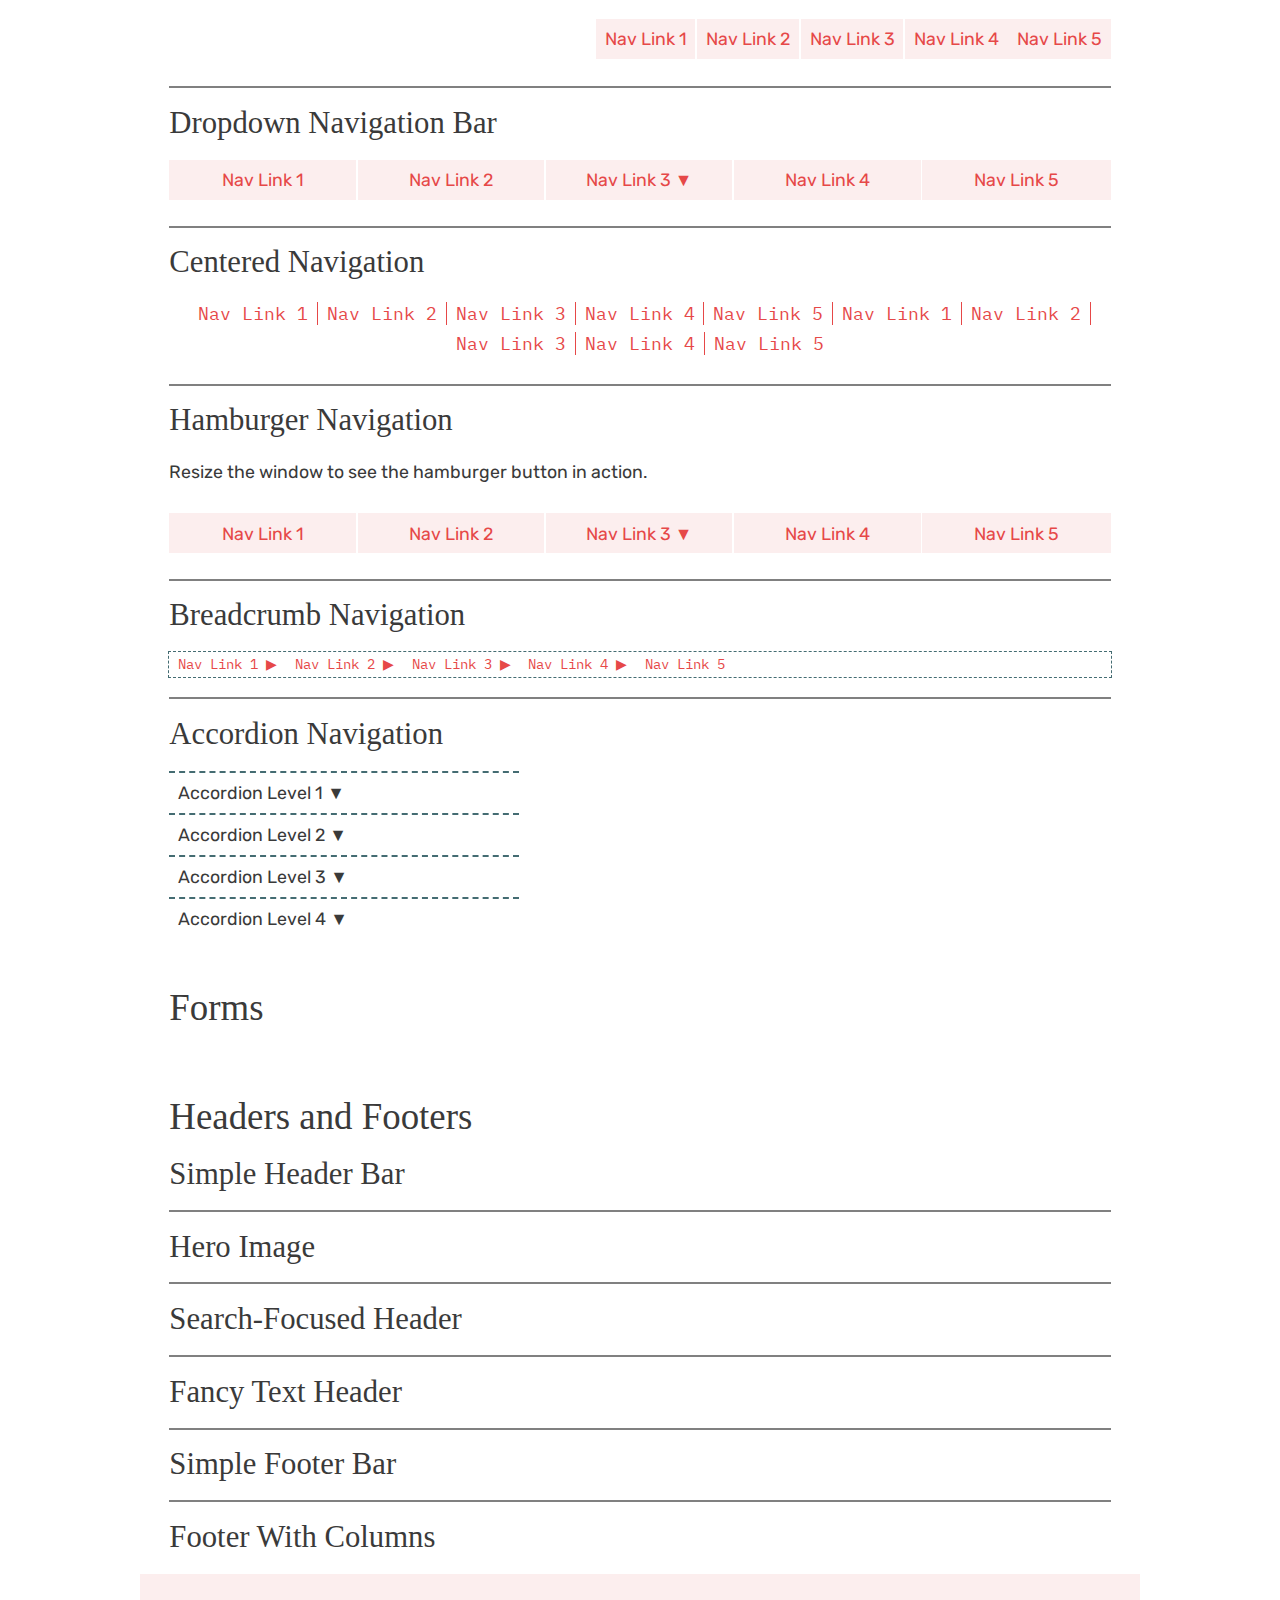
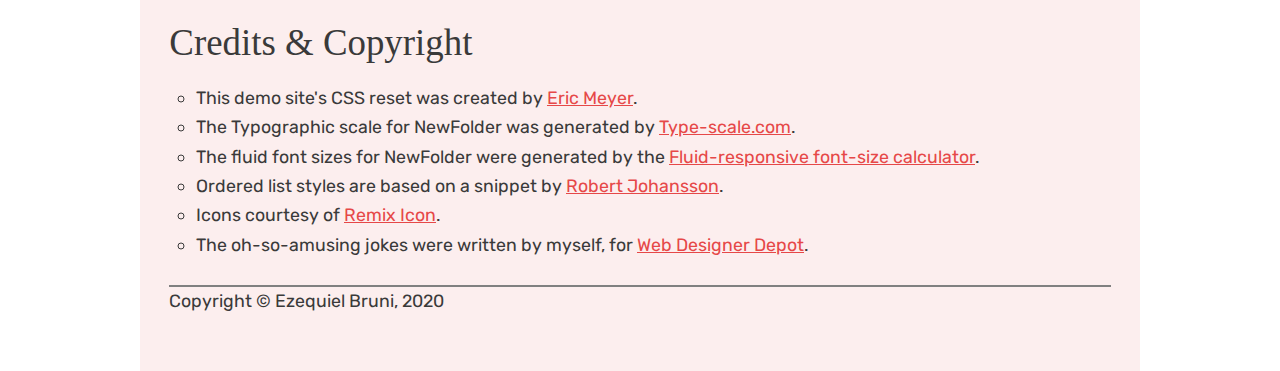
==== commit 934d332d: "Got rid of sidebars" ====
--- a/index.html
+++ b/index.html
@@ -427,29 +427,8 @@
 
     </div>
 
-    <hr>
-
-    <h3>Category Grid</h3>
-
-  </section>
-
-
-  <section id="sidebars" class="content">
-
-    <h2>Sidebars</h2>
-
-    <h3>Full Page Sidebar</h3>
-
-    <hr>
-
-    <h3>Primary Content Sidebar</h3>
-
-    <hr>
-
-    <h3>Secondary Content Sidebar</h3>
-
-
-  </section>
+  </section>
+
 
   <section id="forms" class="content">
     <h2>Forms</h2>
--- a/style.css
+++ b/style.css
@@ -478,6 +478,11 @@
   border-top: 1px dashed #aa2323;
 }
 
+aside.fullpage {
+  background-color: #fceeee;
+  padding: 1.65rem;
+}
+
 /* Preformatted Text */
 pre {
   background: #446c72;
@@ -666,4 +671,21 @@
 div.accordiondemo {
   max-width: 350px;
 }
+
+div.fullpagesidebardemo {
+  display: -ms-grid;
+  display: grid;
+  margin-bottom: 1.5rem;
+}
+
+@media (min-width: 800px) {
+  div.fullpagesidebardemo {
+    -ms-grid-columns: 1fr 2fr;
+        grid-template-columns: 1fr 2fr;
+    -ms-grid-rows: 1fr;
+        grid-template-rows: 1fr;
+    gap: 1em 1em;
+        grid-template-areas: ". .";
+  }
+}
 /*# sourceMappingURL=style.css.map */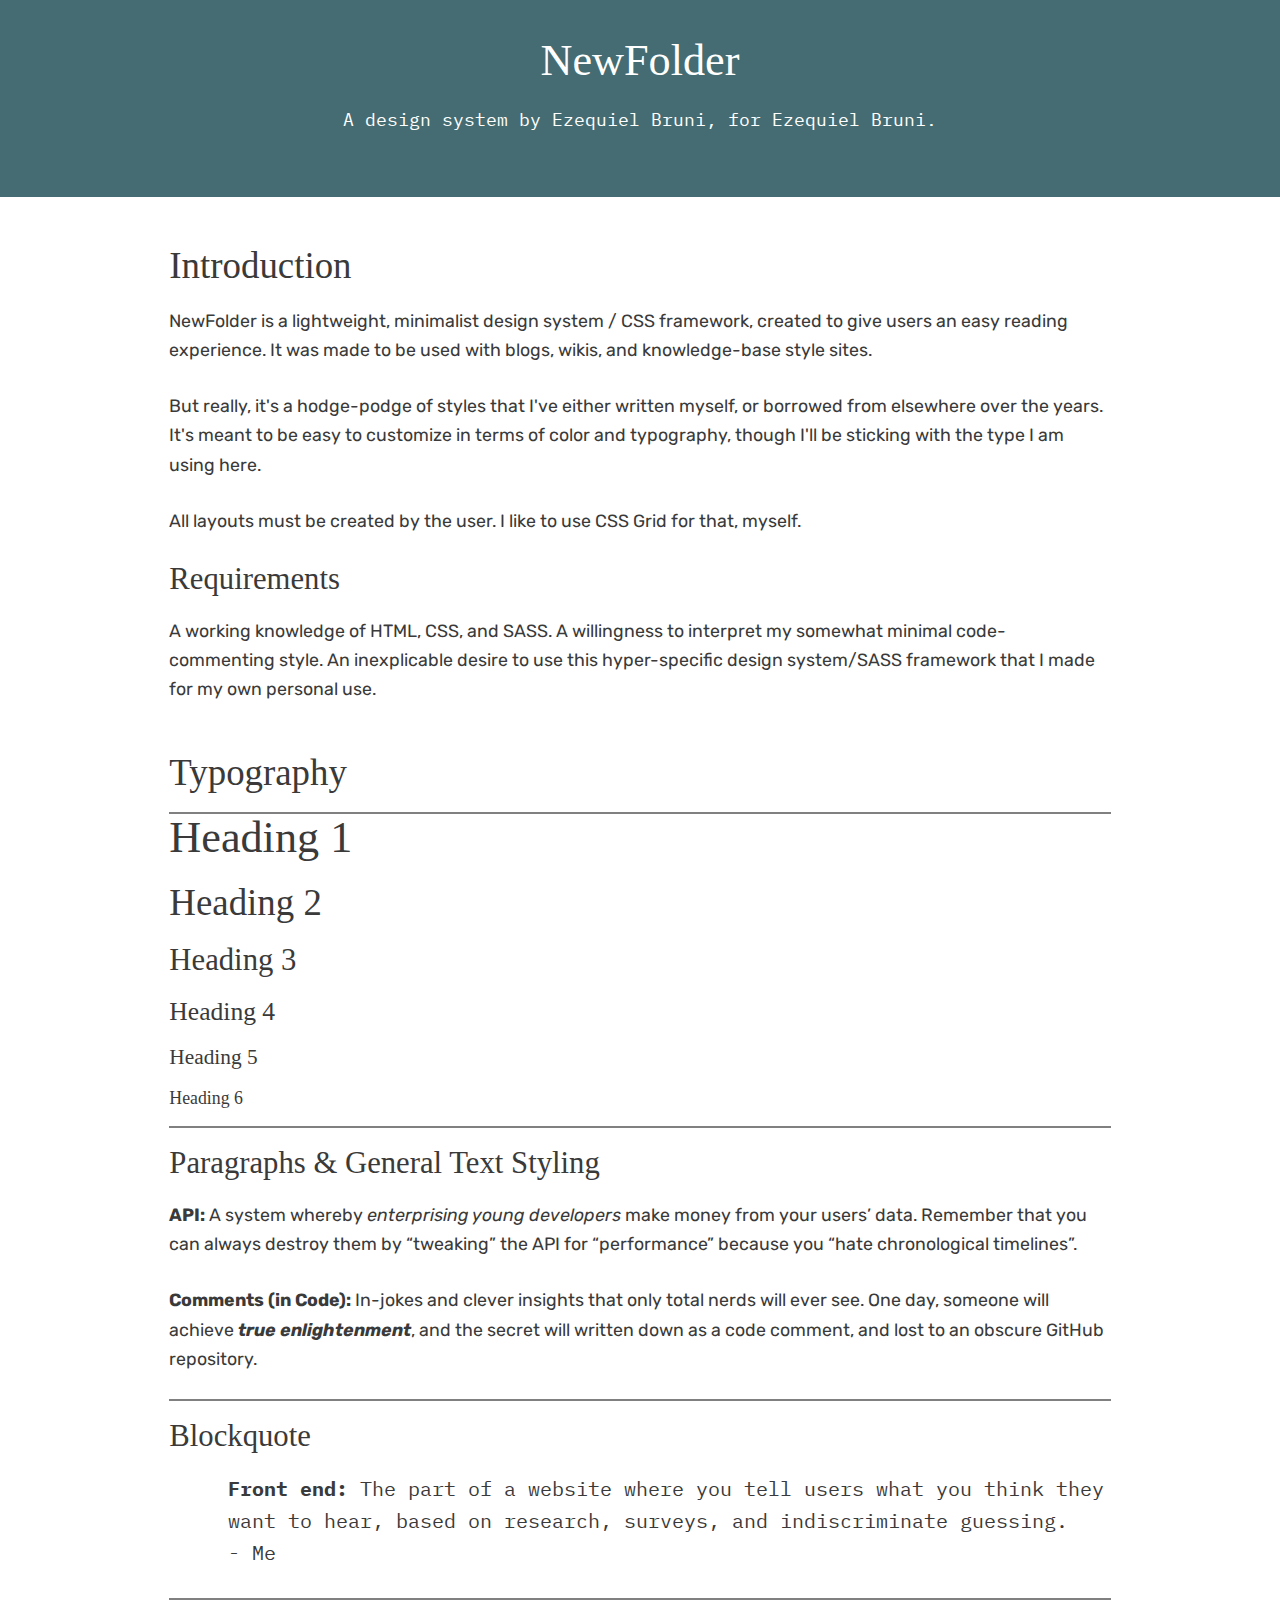
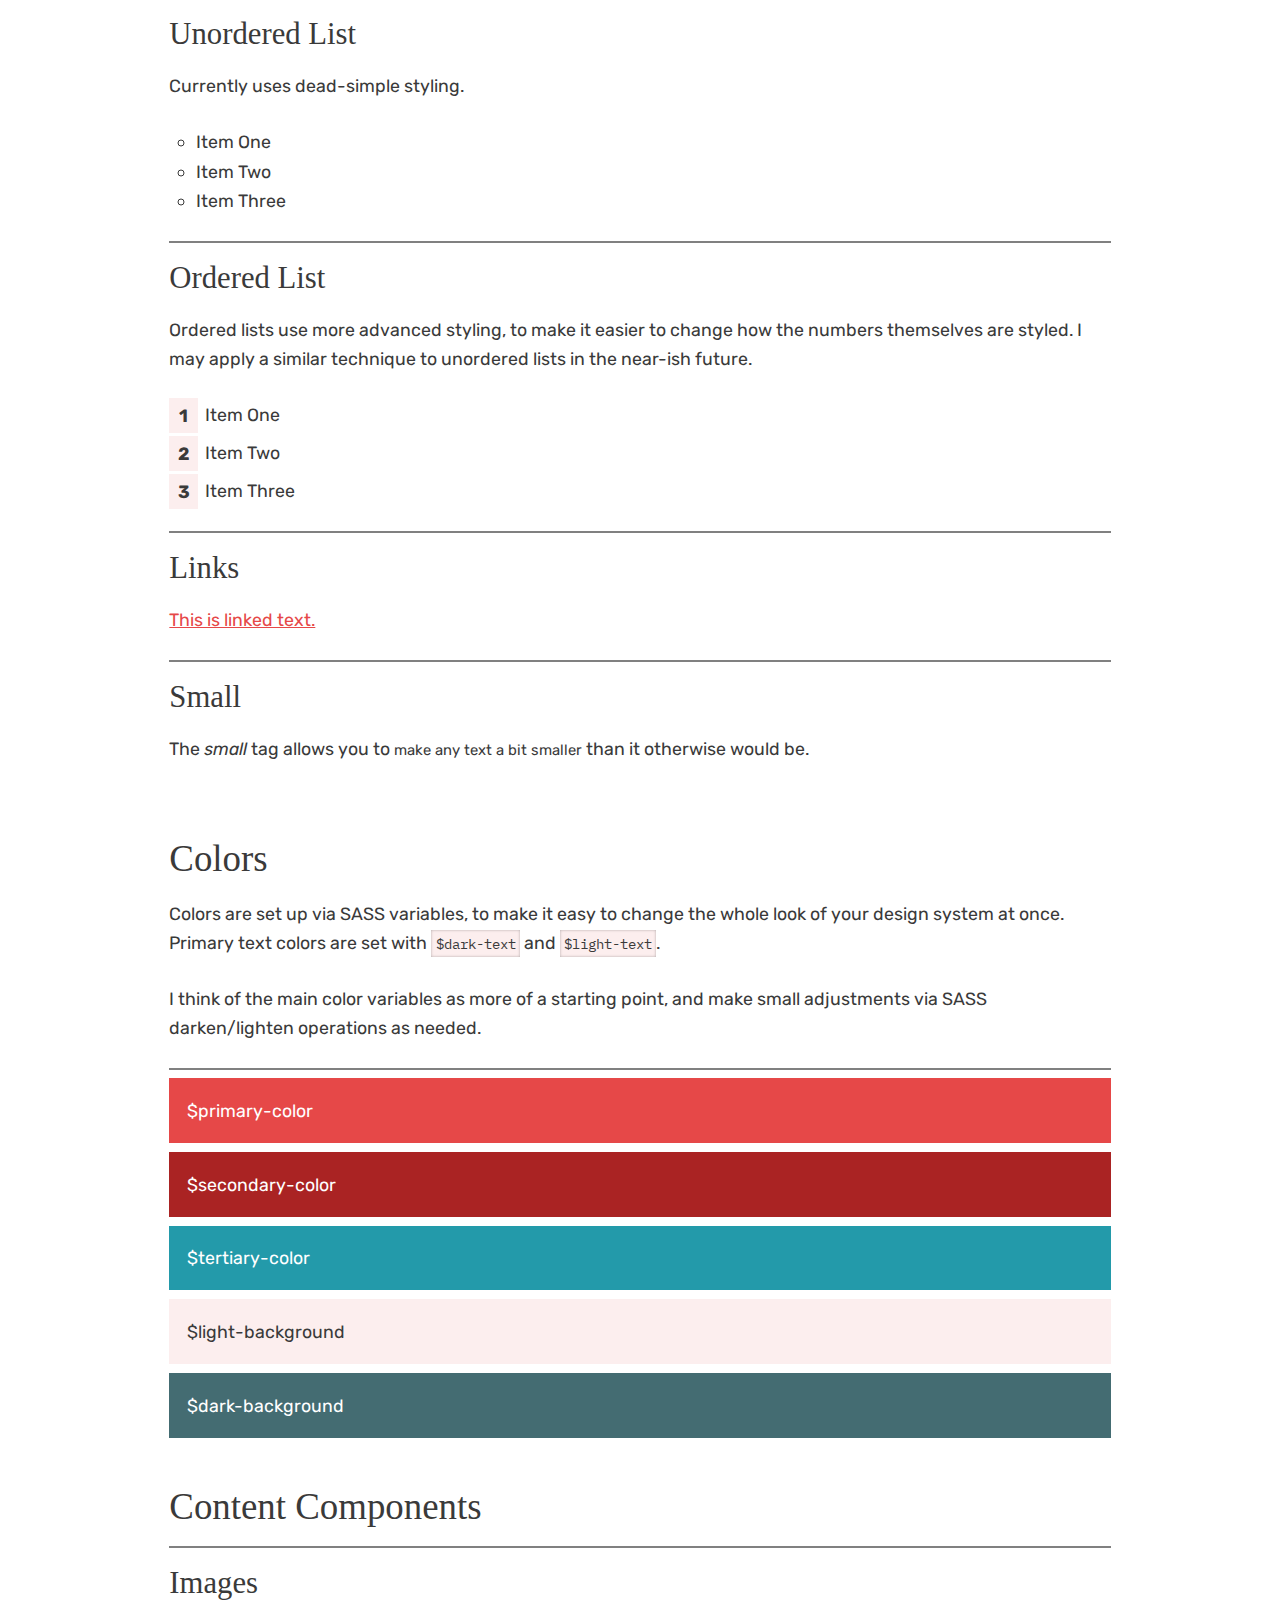
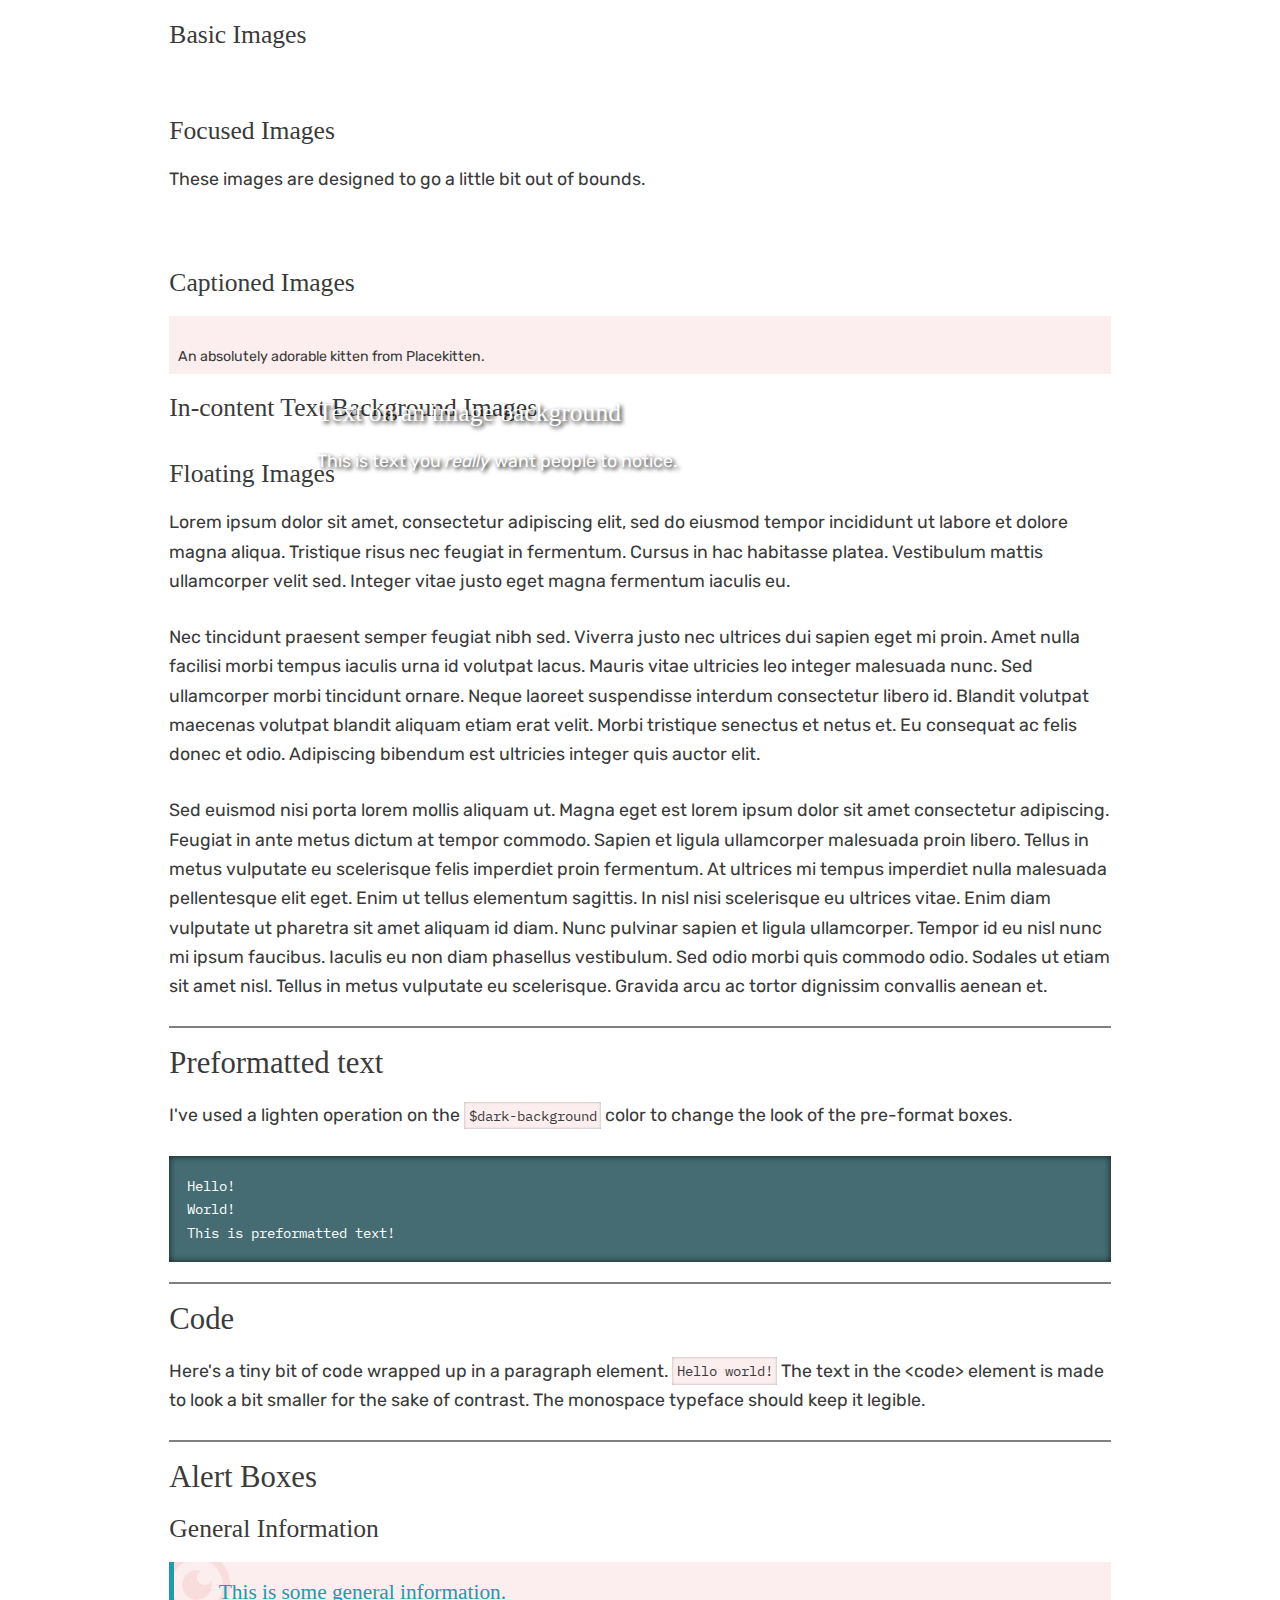
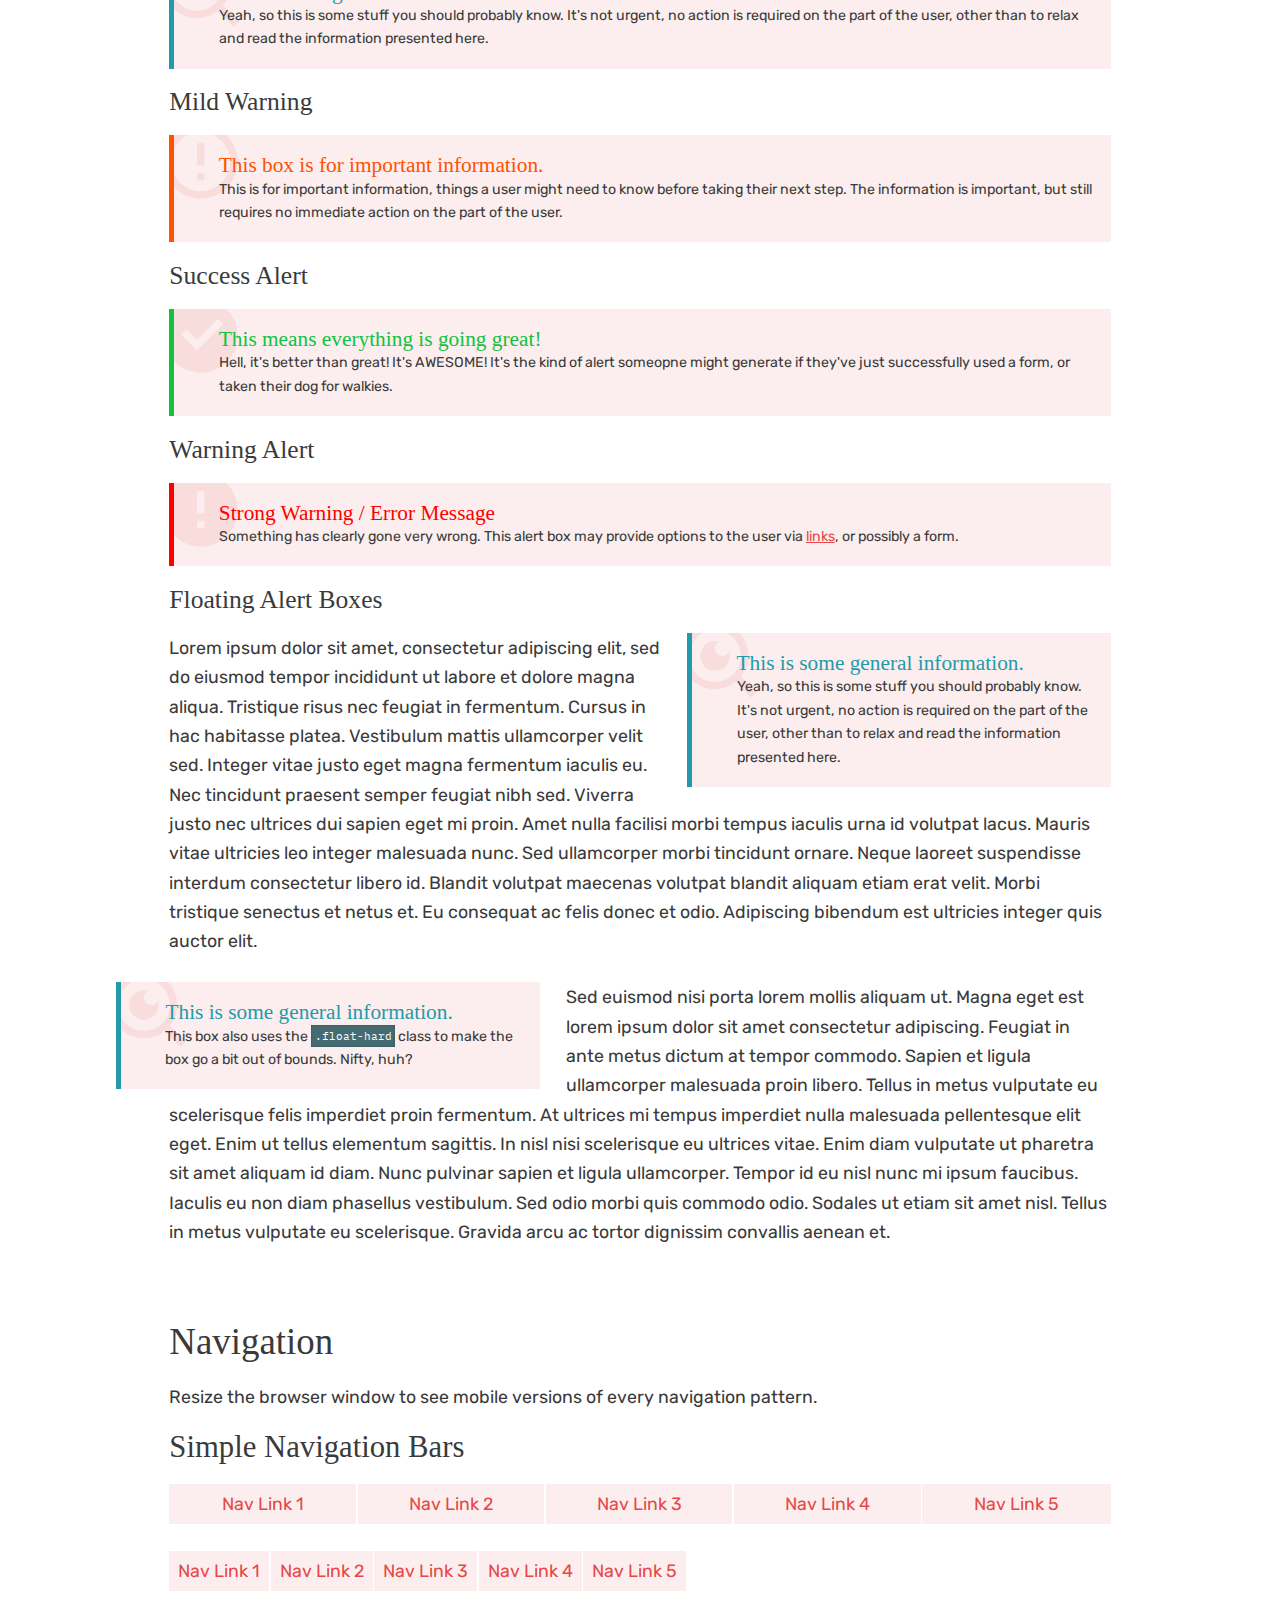
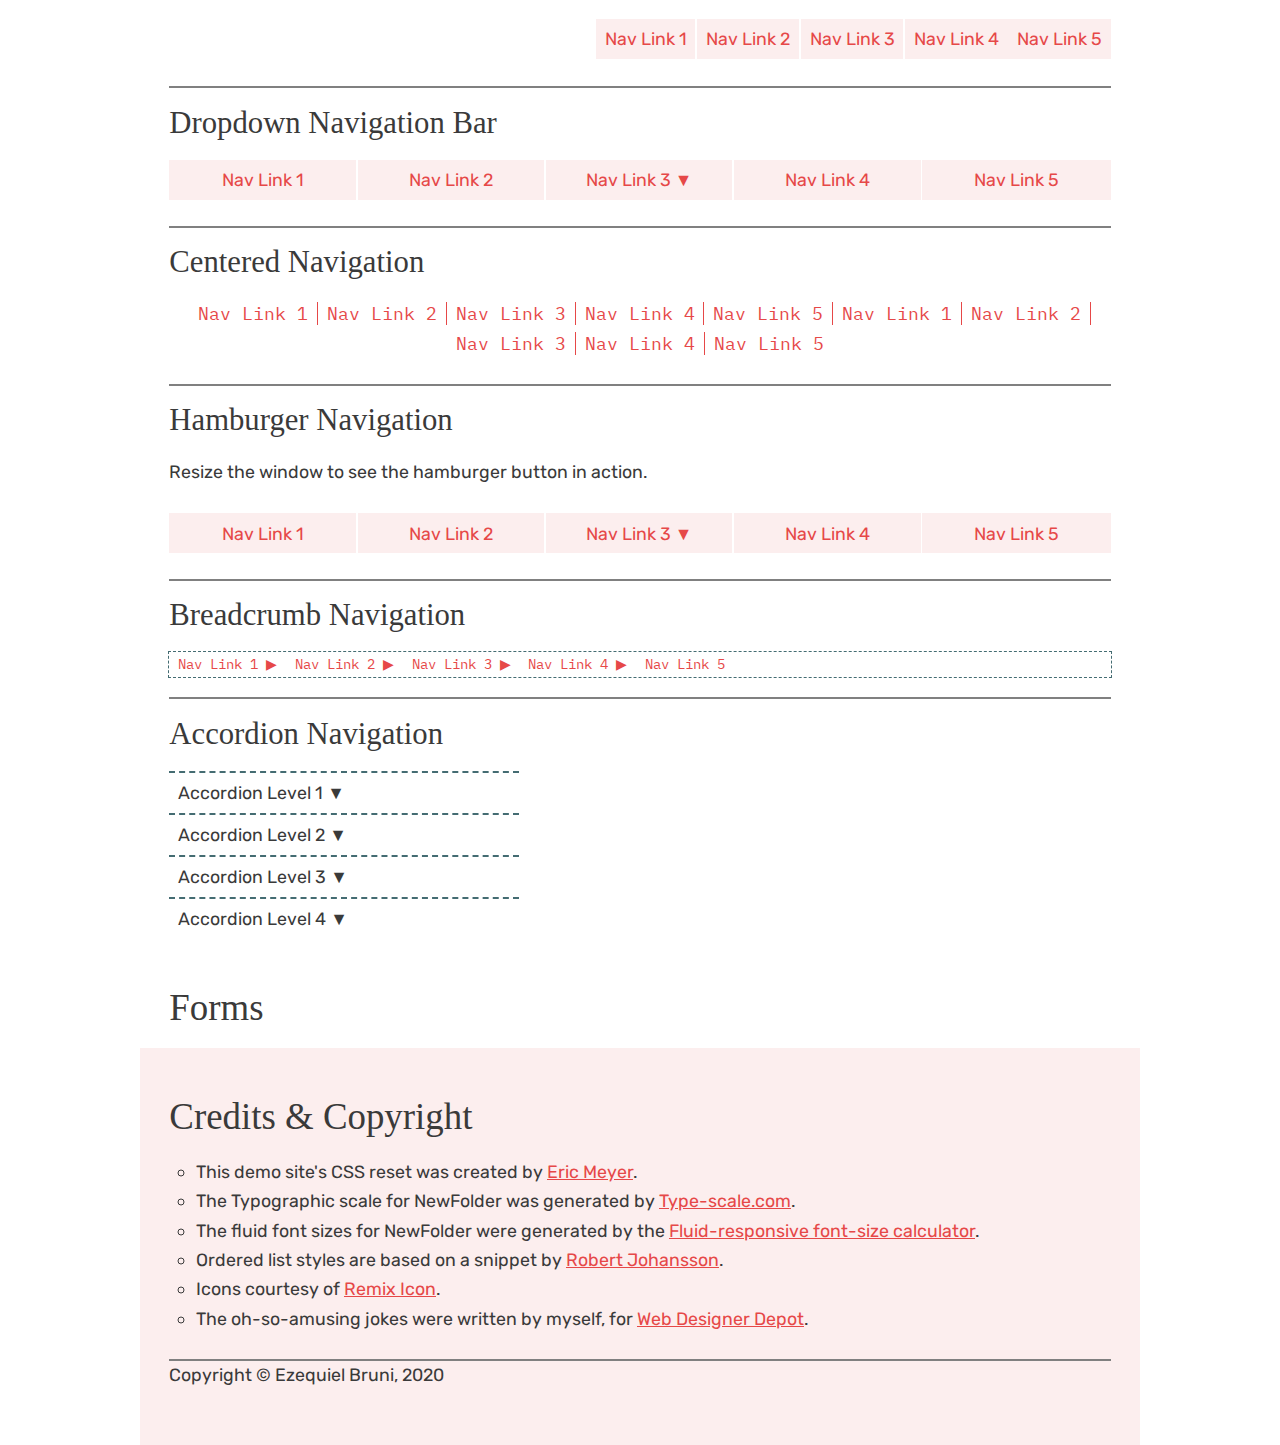
==== commit cea55b5a: "Removed Headers and Footers" ====
--- a/index.html
+++ b/index.html
@@ -436,35 +436,6 @@
   </section>
 
 
-  <section id="headers-footers" class="content">
-
-    <h2>Headers and Footers</h2>
-
-    <h3>Simple Header Bar</h3>
-
-    <hr>
-
-    <h3>Hero Image</h3>
-
-    <hr>
-
-    <h3>Search-Focused Header</h3>
-
-    <hr>
-
-    <h3>Fancy Text Header</h3>
-
-    <hr>
-
-    <h3>Simple Footer Bar</h3>
-
-    <hr>
-
-    <h3>Footer With Columns</h3>
-
-  </section>
-
-
 
   <footer id="pagefooter" class="content">
 
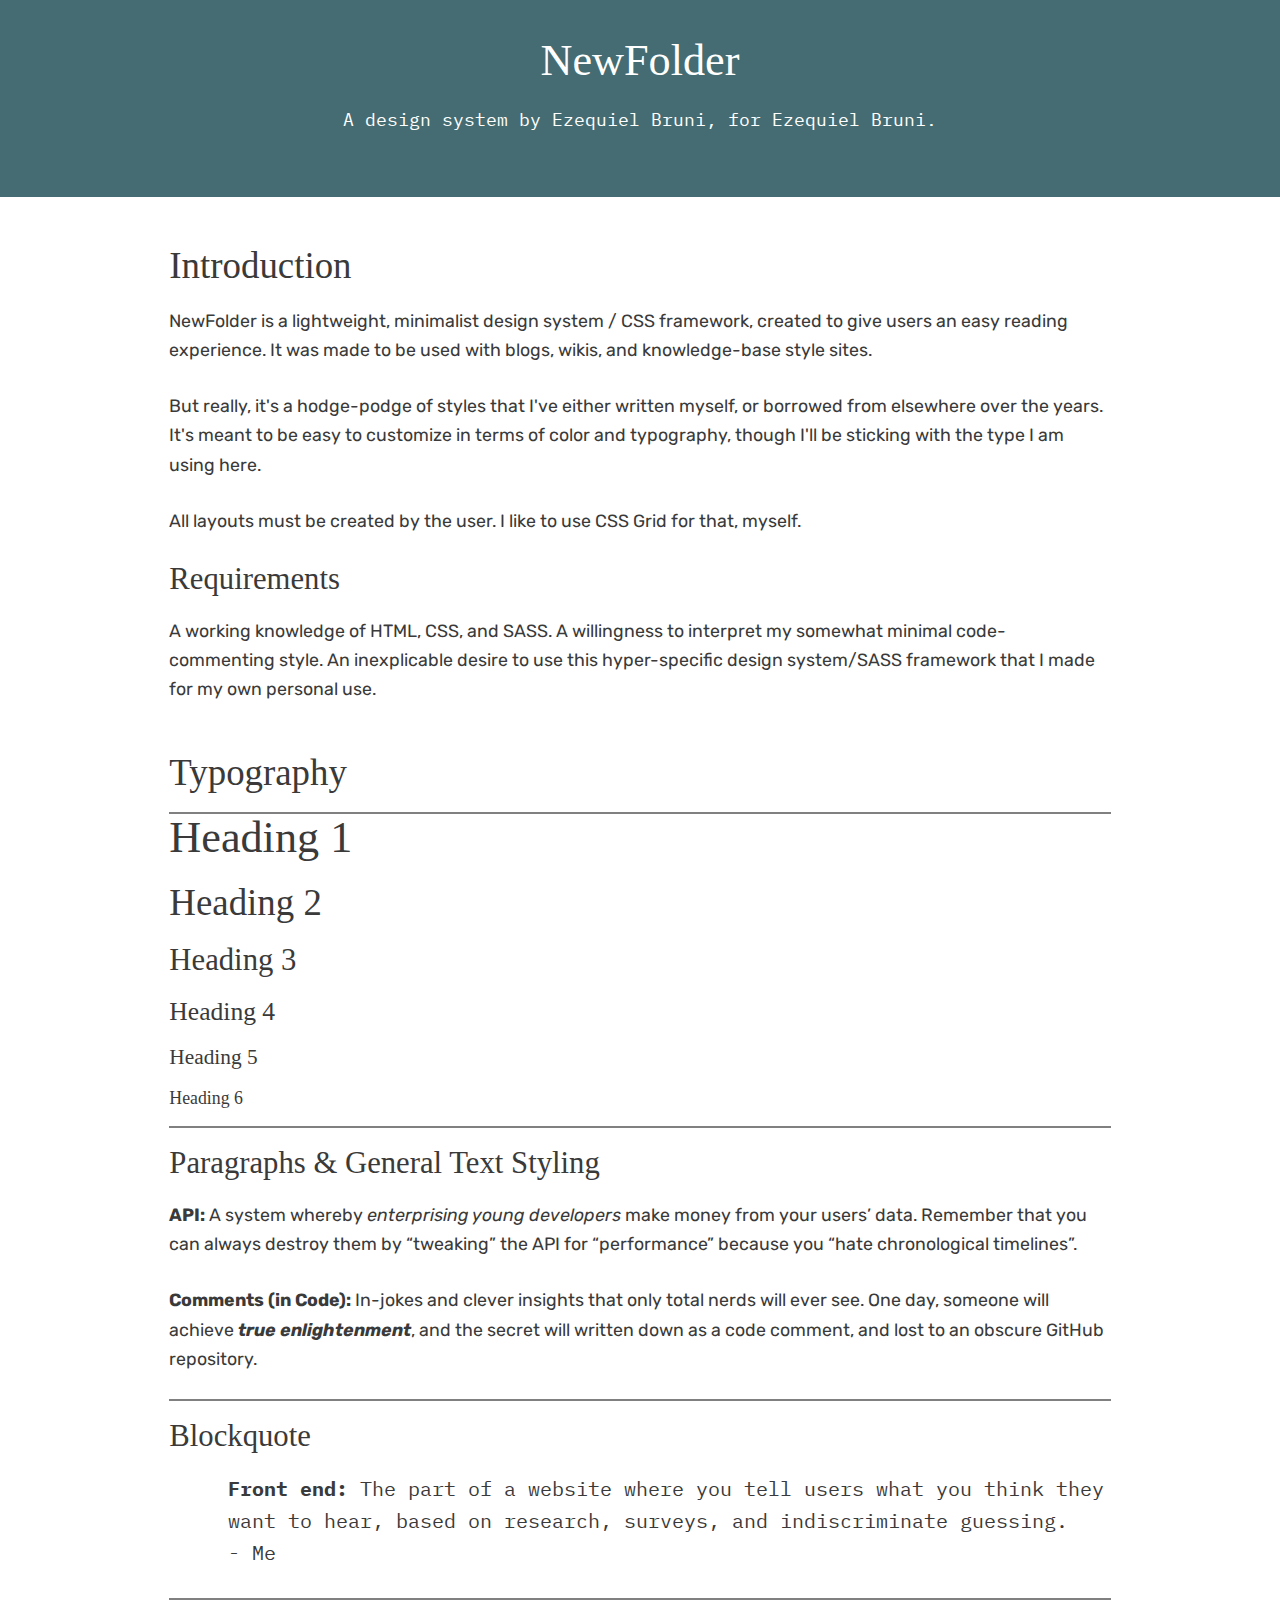
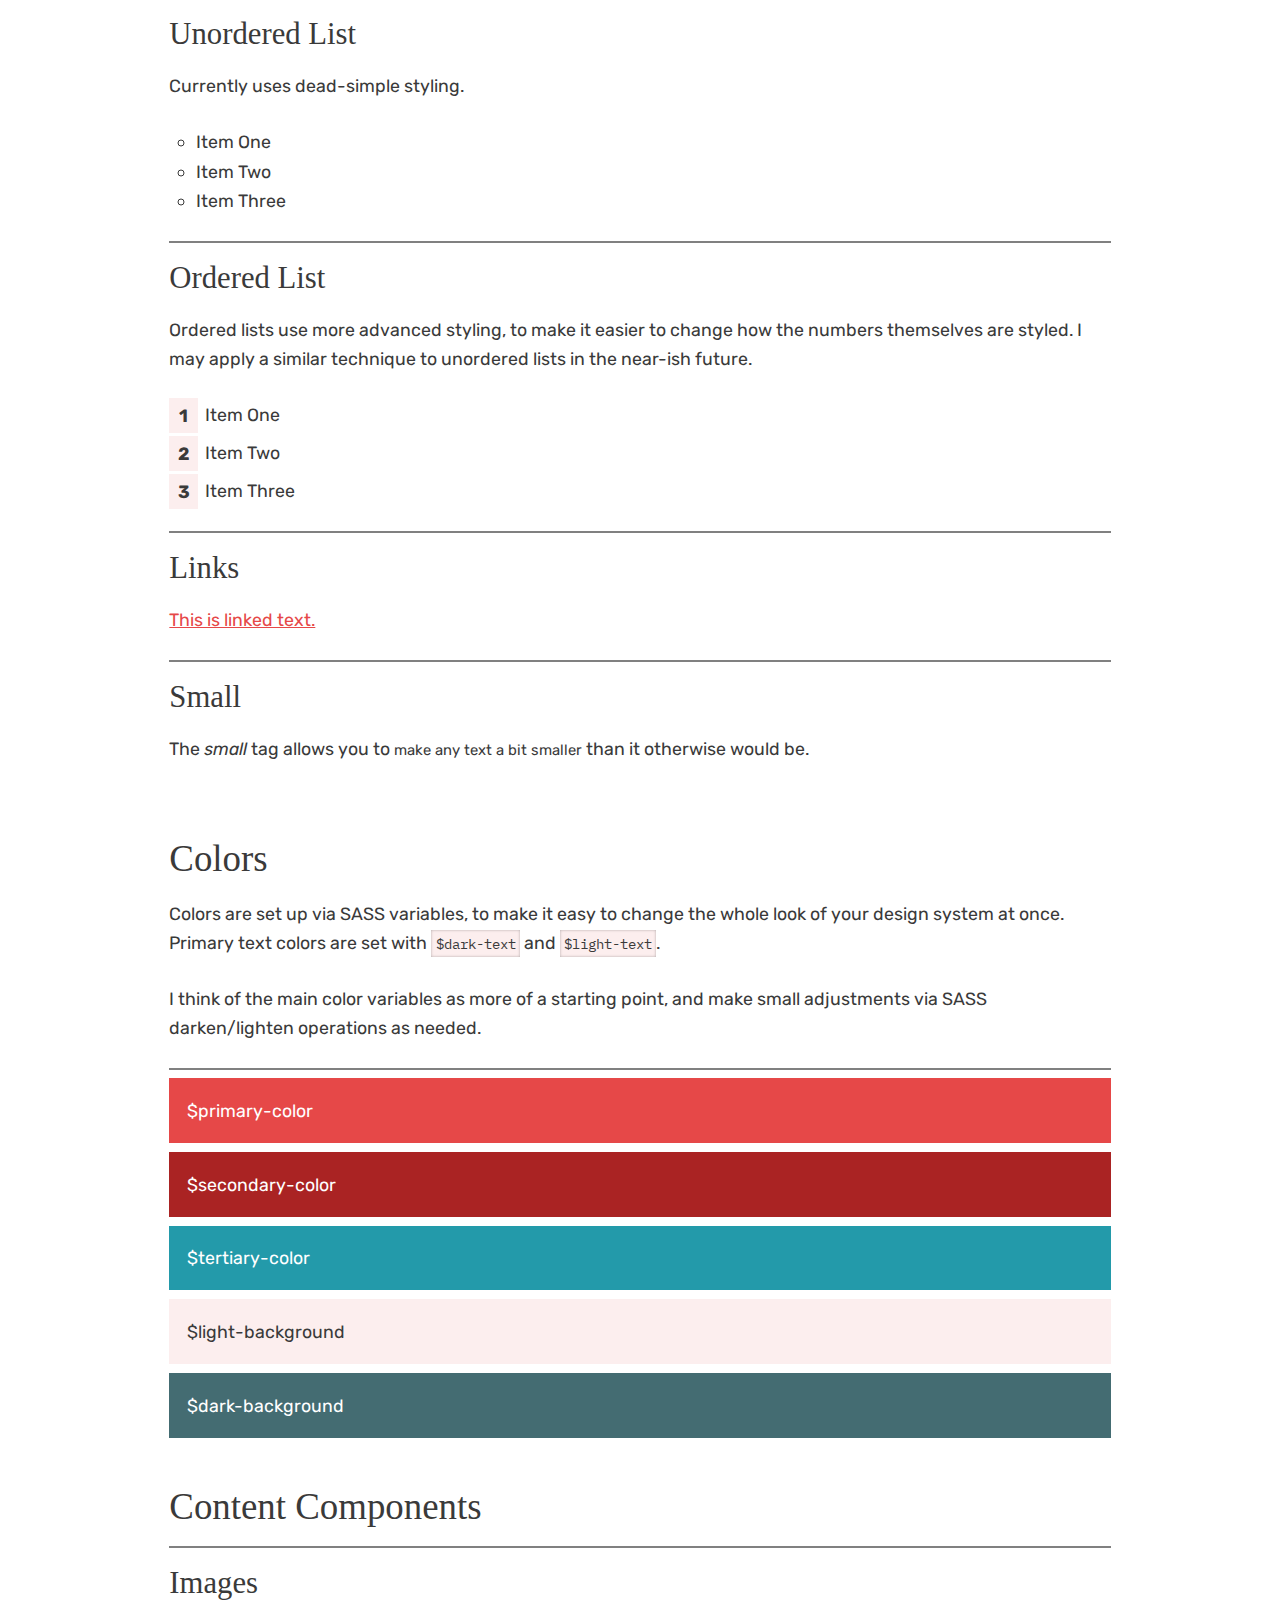
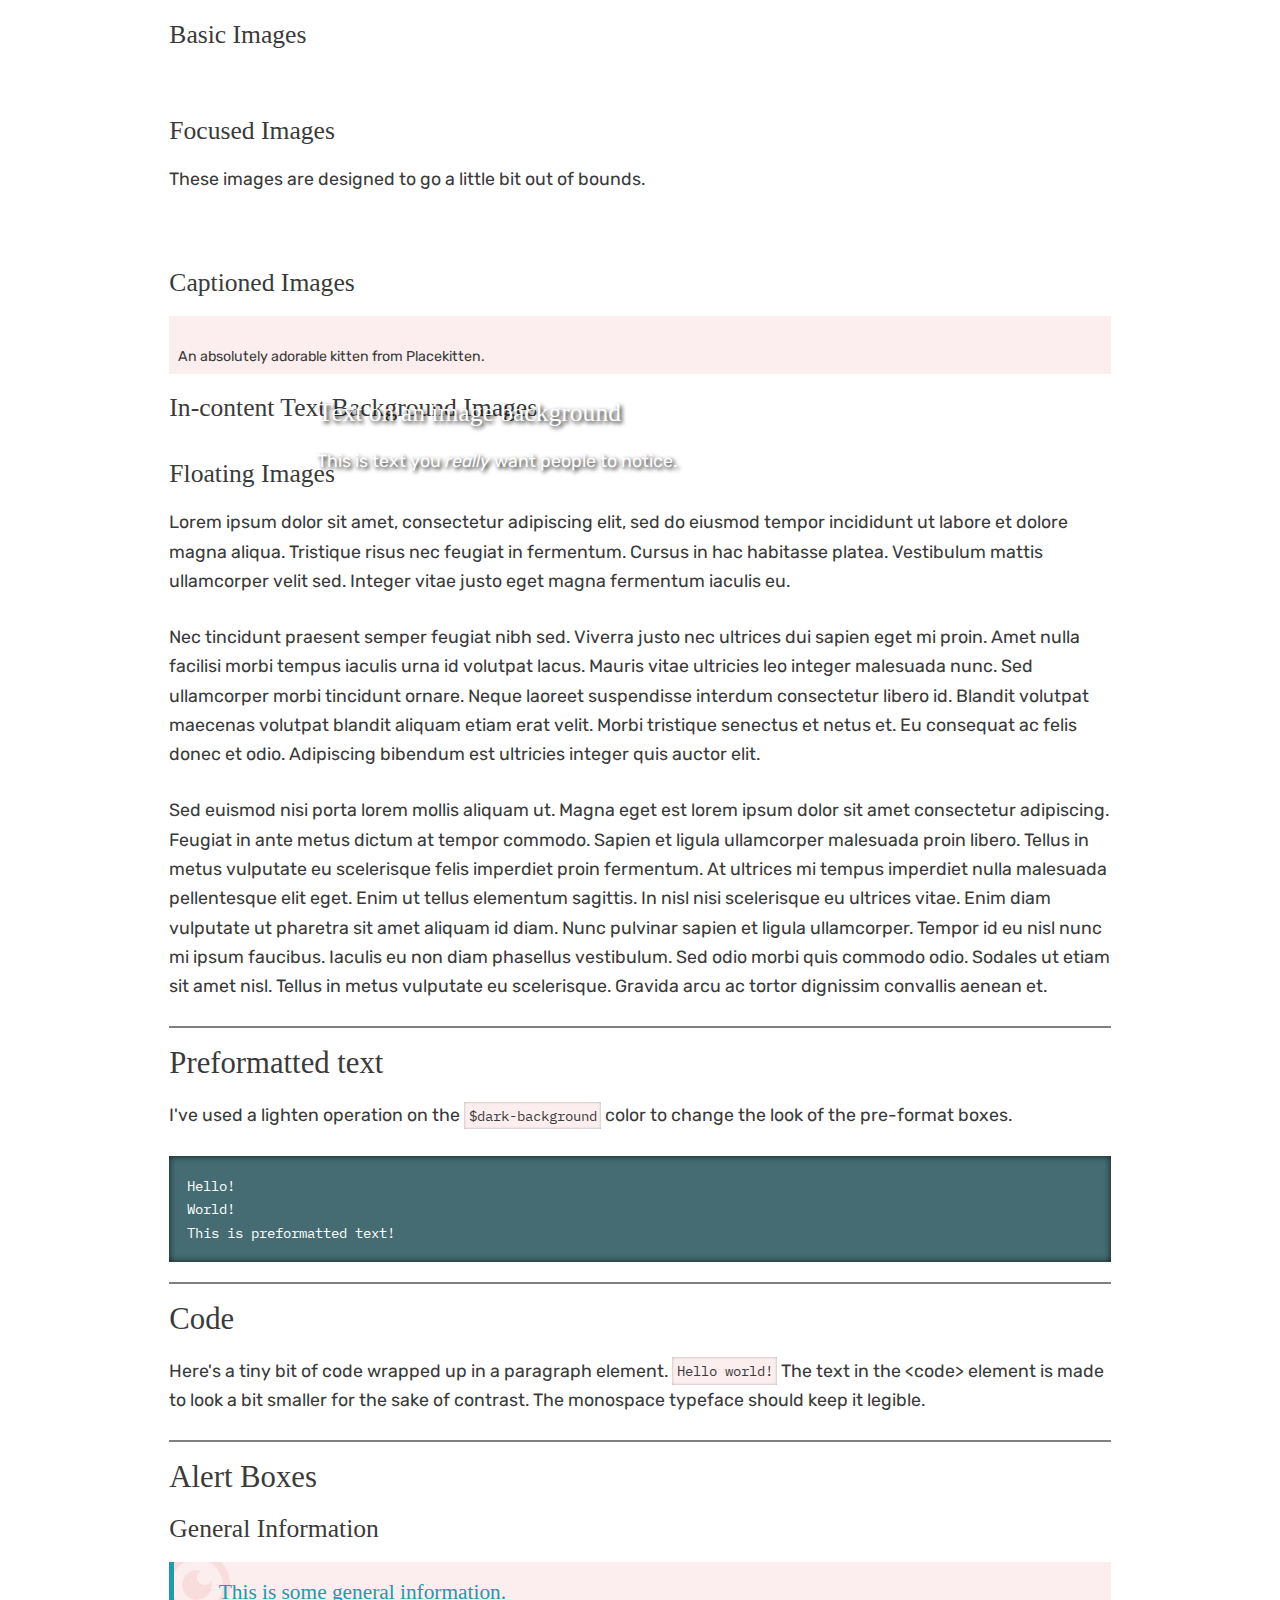
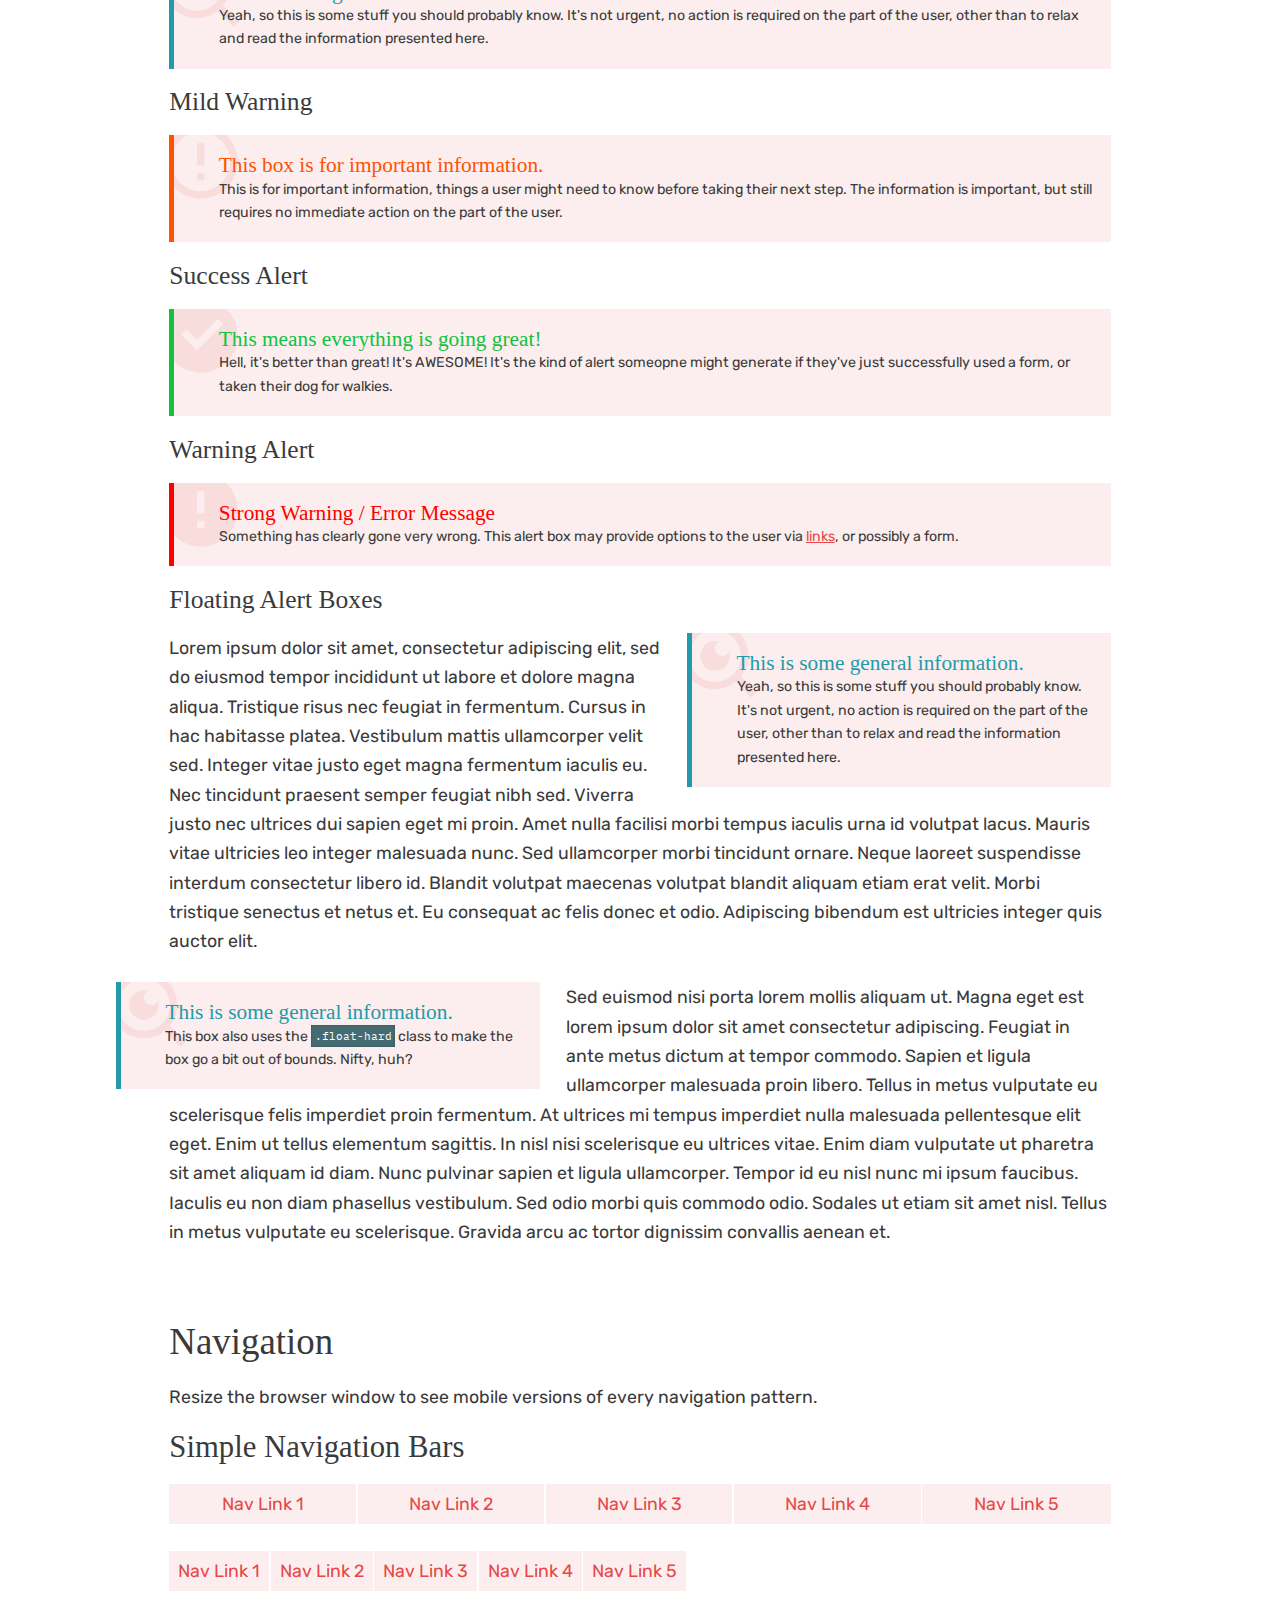
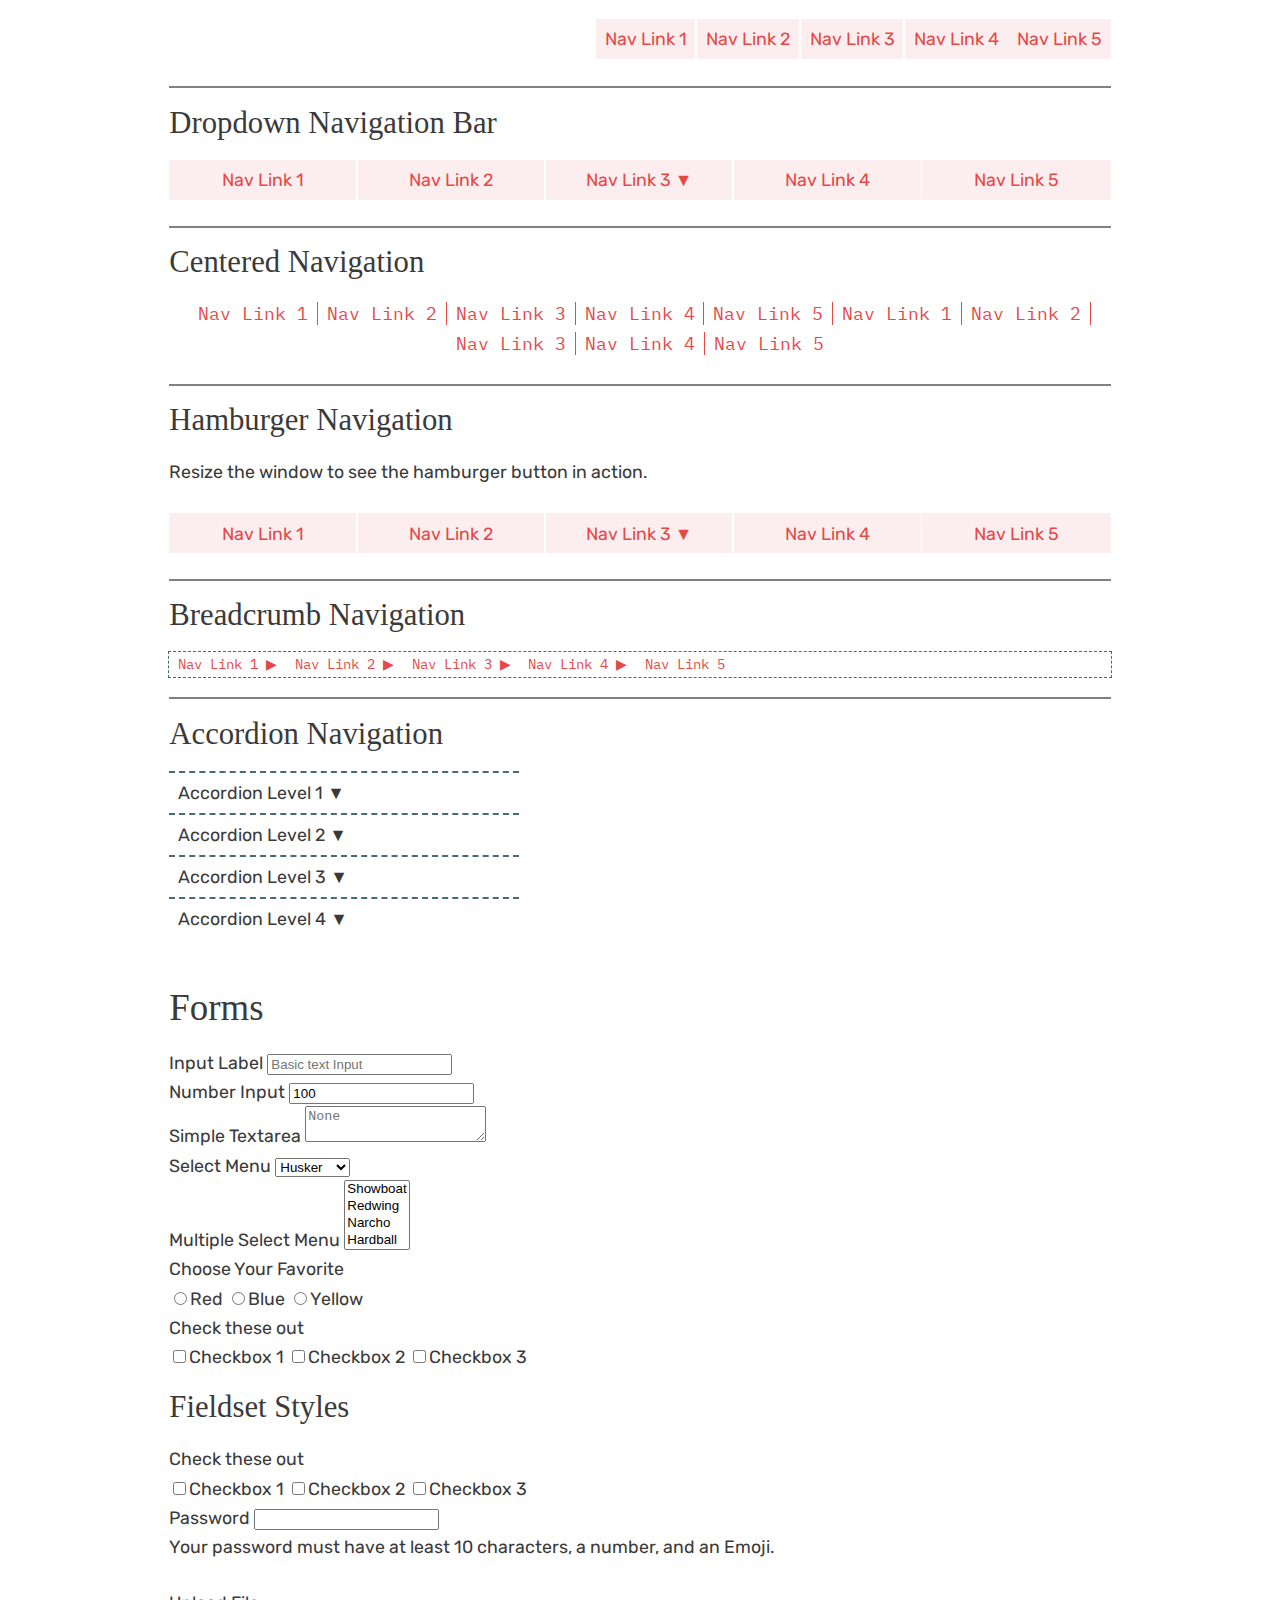
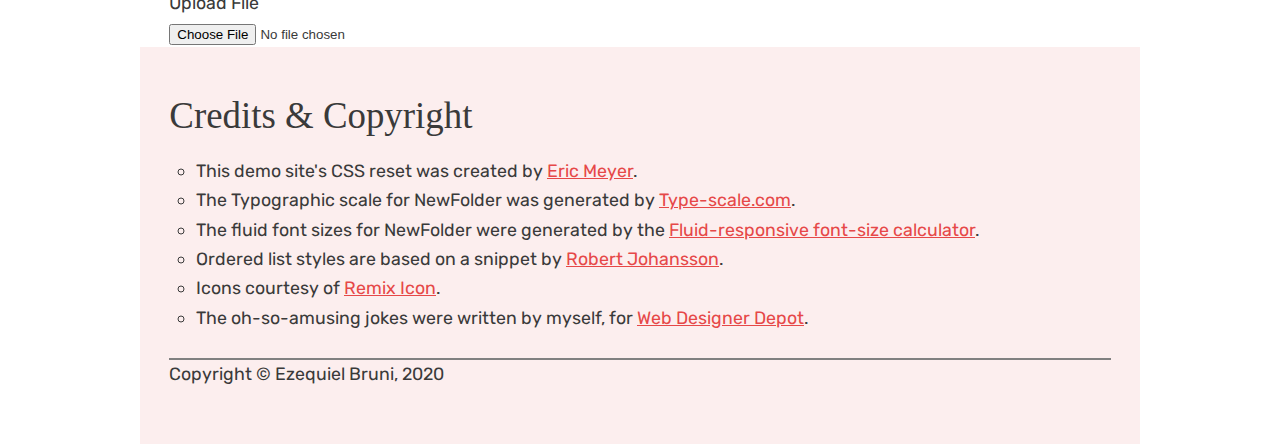
==== commit fddfc71a: "Added demo forms" ====
--- a/index.html
+++ b/index.html
@@ -2,7 +2,7 @@
 <html lang="en">
 <head>
   <meta charset="UTF-8">
-  <meta name="viewport" content="width=, initial-scale=1.0">
+  <meta name="viewport" initial-scale=1.0">
   <meta http-equiv="X-UA-Compatible" content="ie=edge">
   <title>NewFolder - the design system made for me.</title>
 
@@ -433,6 +433,78 @@
   <section id="forms" class="content">
     <h2>Forms</h2>
 
+    <form action="#">
+
+      <label>Input Label
+        <input type="text" placeholder="Basic text Input">
+      </label>
+
+      <label>
+        Number Input
+        <input type="number" value="100">
+      </label>
+
+      <label>
+        Simple Textarea
+        <textarea placeholder="None"></textarea>
+      </label>
+
+
+      <label>Select Menu
+        <select>
+          <option value="husker">Husker</option>
+          <option value="starbuck">Starbuck</option>
+          <option value="hotdog">Hot Dog</option>
+          <option value="apollo">Apollo</option>
+        </select>
+      </label>
+
+      <label>Multiple Select Menu
+        <select multiple>
+          <option value="showboat">Showboat</option>
+          <option value="redwing">Redwing</option>
+          <option value="narcho">Narcho</option>
+          <option value="hardball">Hardball</option>
+        </select>
+      </label>
+
+      <fieldset>
+        <legend>Choose Your Favorite</legend>
+        <input type="radio" name="pokemon" value="Red" id="pokemonRed" required><label for="pokemonRed">Red</label>
+        <input type="radio" name="pokemon" value="Blue" id="pokemonBlue"><label for="pokemonBlue">Blue</label>
+        <input type="radio" name="pokemon" value="Yellow" id="pokemonYellow"><label for="pokemonYellow">Yellow</label>
+      </fieldset>
+
+      <fieldset>
+        <legend>Check these out</legend>
+        <input id="checkbox1" type="checkbox"><label for="checkbox1">Checkbox 1</label>
+        <input id="checkbox2" type="checkbox"><label for="checkbox2">Checkbox 2</label>
+        <input id="checkbox3" type="checkbox"><label for="checkbox3">Checkbox 3</label>
+      </fieldset>
+
+      <h3>Fieldset Styles</h3>
+
+      <fieldset class="fieldset">
+        <legend>Check these out</legend>
+        <input id="checkbox12" type="checkbox"><label for="checkbox12">Checkbox 1</label>
+        <input id="checkbox22" type="checkbox"><label for="checkbox22">Checkbox 2</label>
+        <input id="checkbox32" type="checkbox"><label for="checkbox32">Checkbox 3</label>
+      </fieldset>
+
+      <label>Password
+        <input type="password" aria-describedby="passwordHelpText">
+      </label>
+      <p class="help-text" id="passwordHelpText">Your password must have at least 10 characters, a number, and an Emoji.</p>
+
+      <label for="exampleFileUpload" class="button">Upload File</label>
+      <input type="file" id="exampleFileUpload" class="show-for-sr">
+
+
+      
+    </form>
+
+
+
   </section>
 
 
--- a/style.css
+++ b/style.css
@@ -259,11 +259,6 @@
   }
 }
 
-/*  */
-/*  */
-/*  */
-/*  */
-/*  */
 /* ICONS */
 /* NAVIGATION PATTERNS */
 nav a {
@@ -476,11 +471,6 @@
   display: block;
   padding: .3rem .5rem .3rem .5rem;
   border-top: 1px dashed #aa2323;
-}
-
-aside.fullpage {
-  background-color: #fceeee;
-  padding: 1.65rem;
 }
 
 /* Preformatted Text */
@@ -672,20 +662,7 @@
   max-width: 350px;
 }
 
-div.fullpagesidebardemo {
-  display: -ms-grid;
-  display: grid;
-  margin-bottom: 1.5rem;
-}
-
-@media (min-width: 800px) {
-  div.fullpagesidebardemo {
-    -ms-grid-columns: 1fr 2fr;
-        grid-template-columns: 1fr 2fr;
-    -ms-grid-rows: 1fr;
-        grid-template-rows: 1fr;
-    gap: 1em 1em;
-        grid-template-areas: ". .";
-  }
+form > label {
+  display: block;
 }
 /*# sourceMappingURL=style.css.map */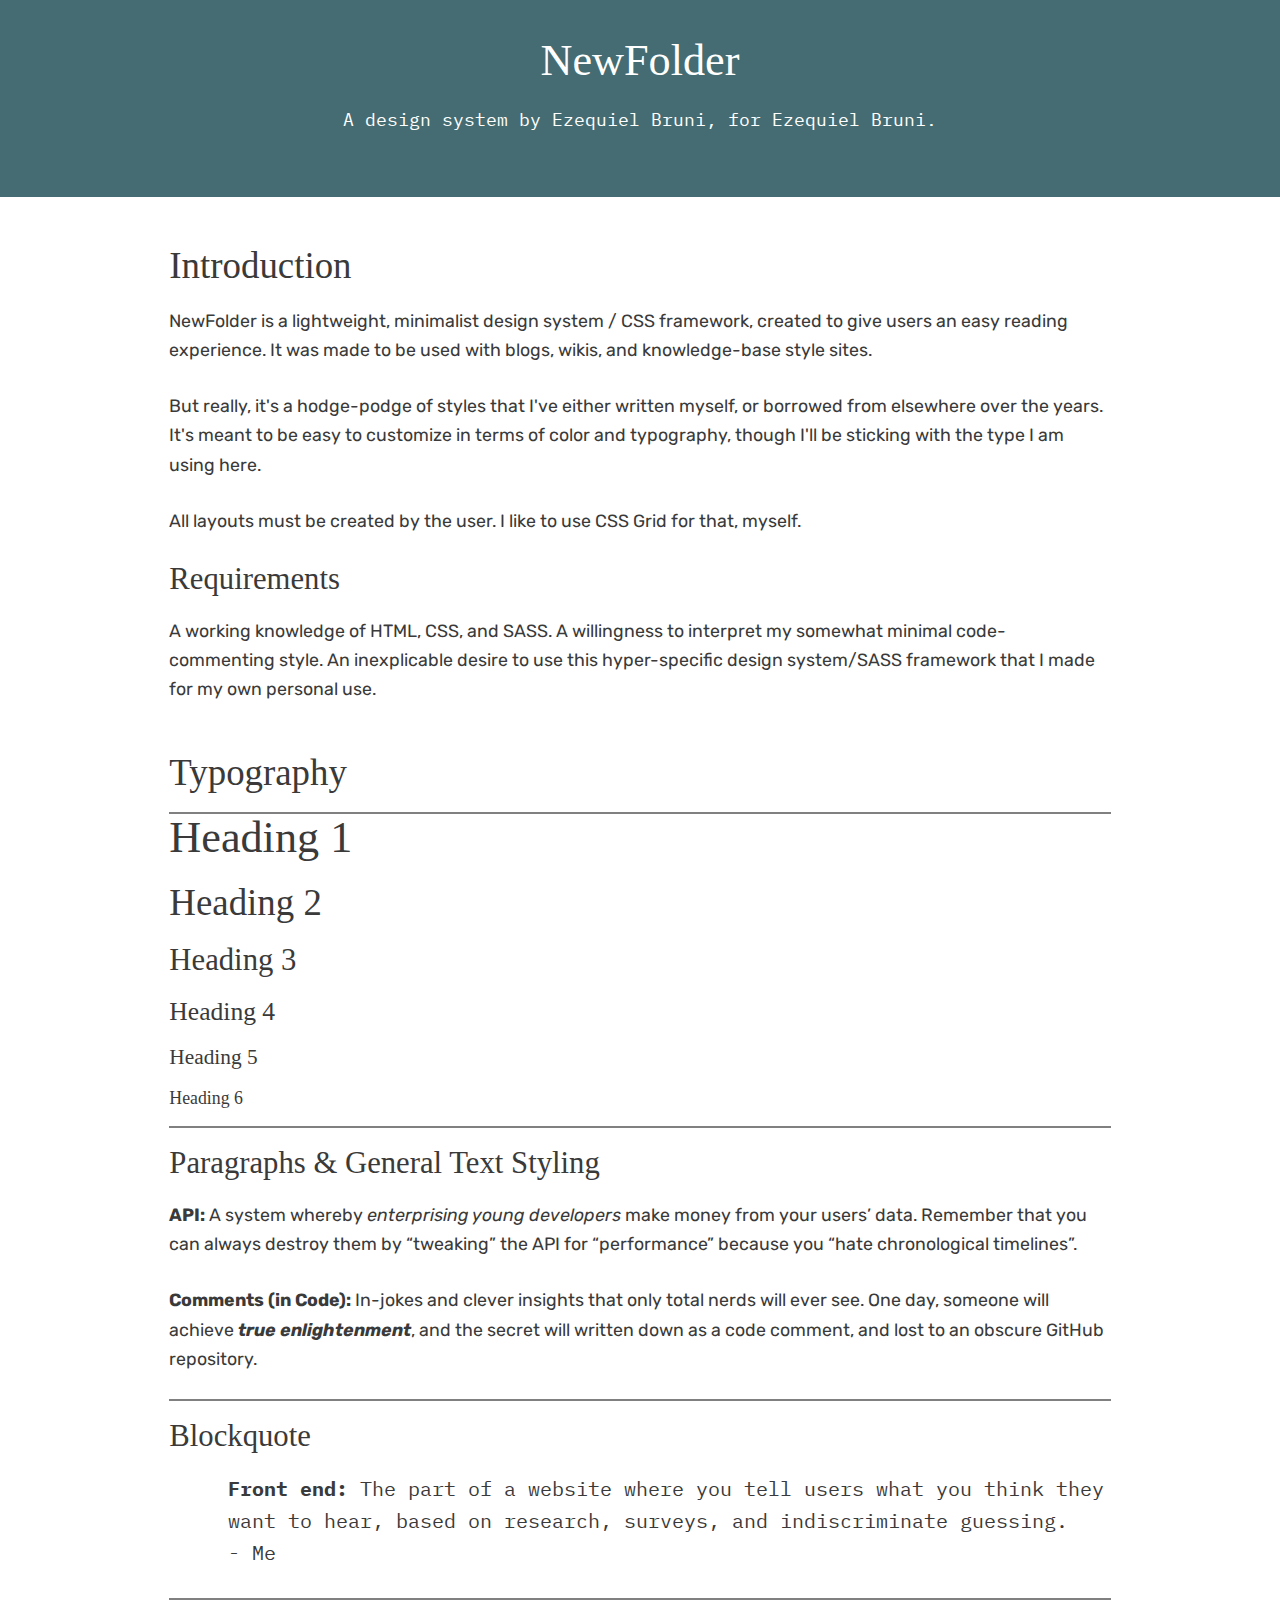
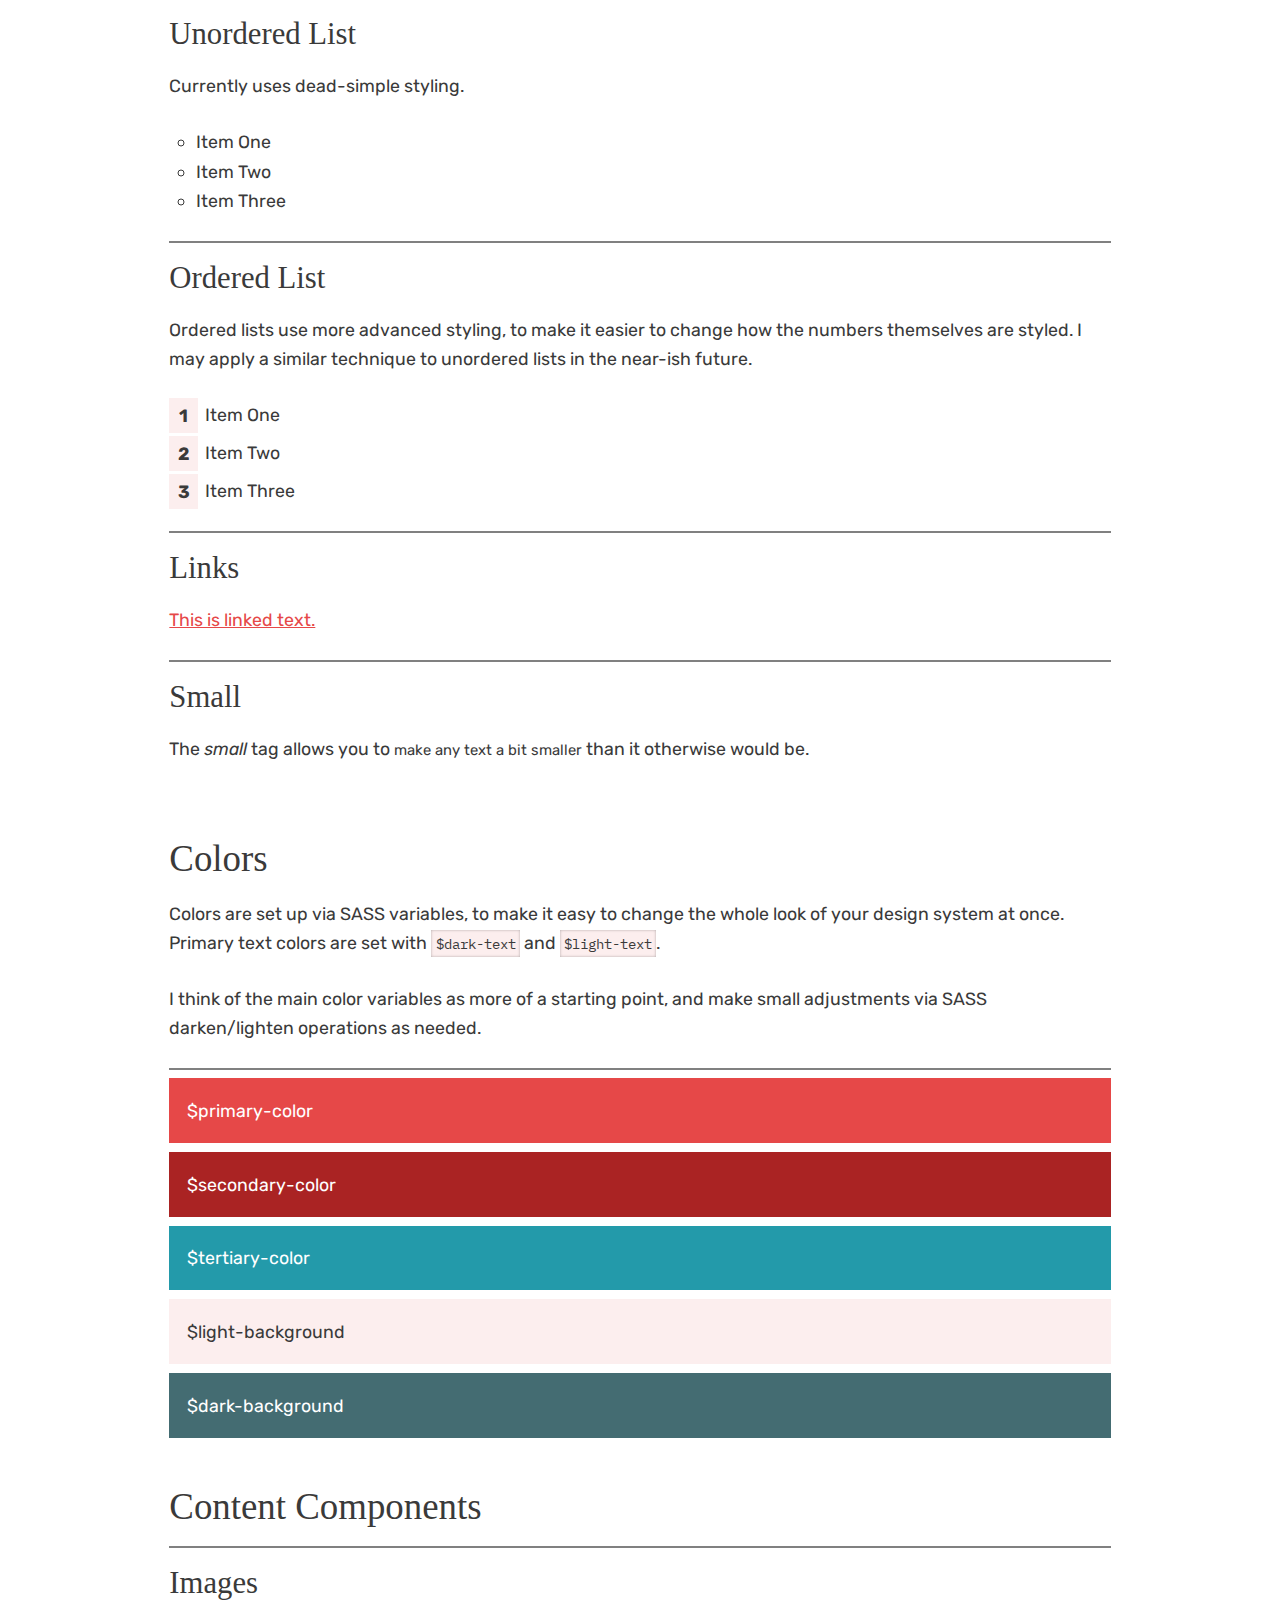
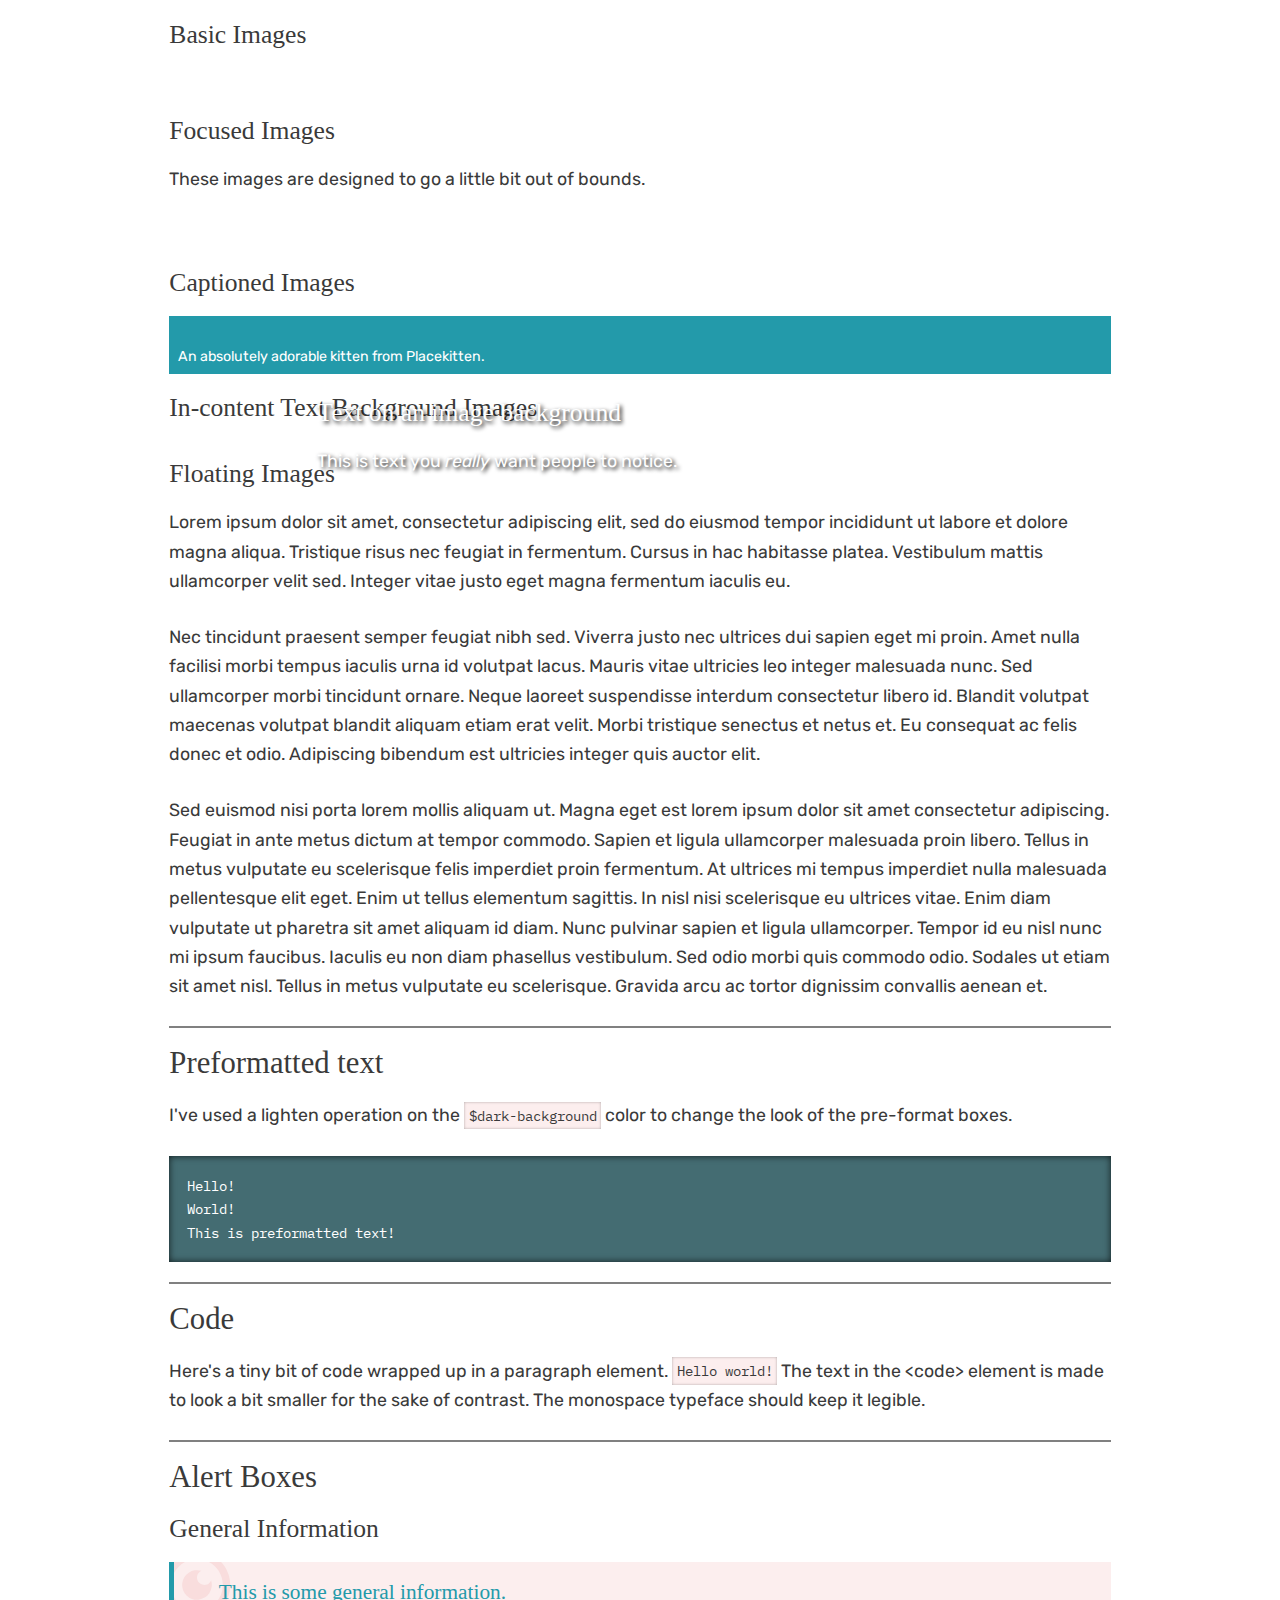
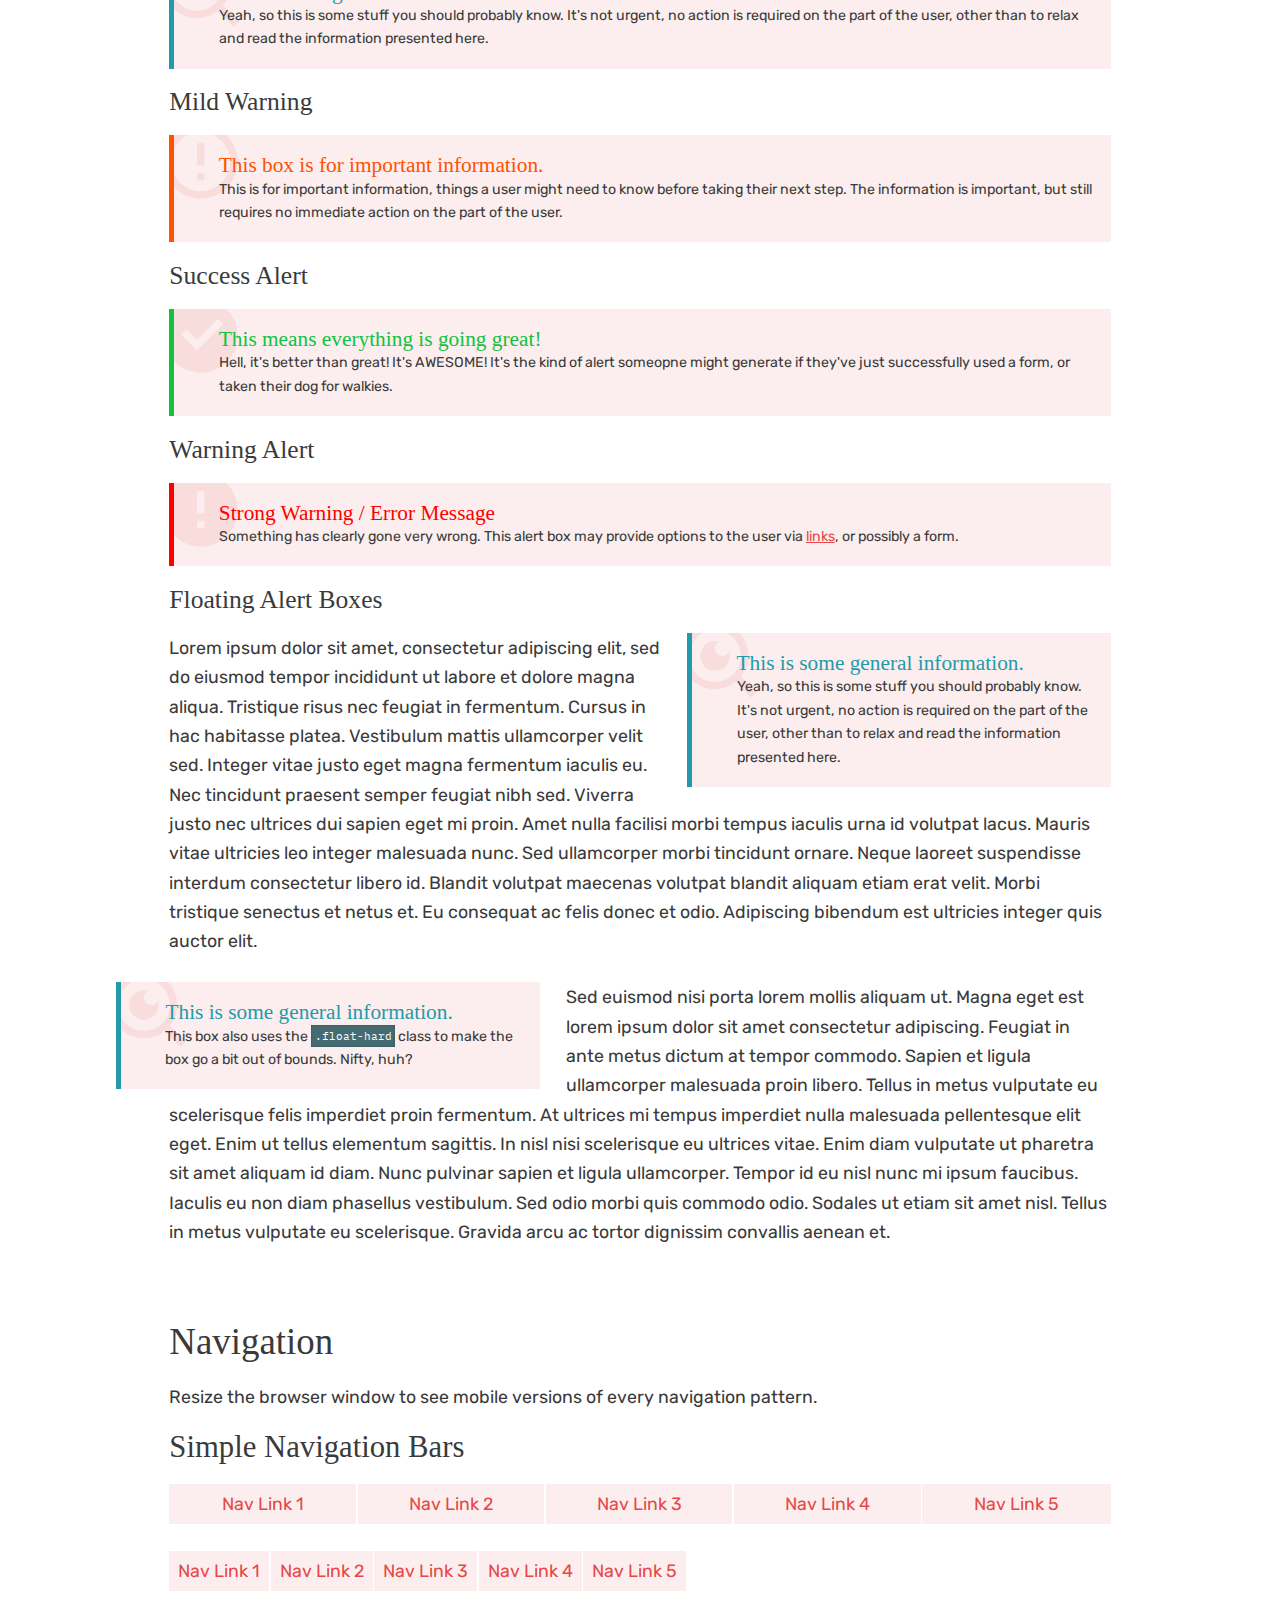
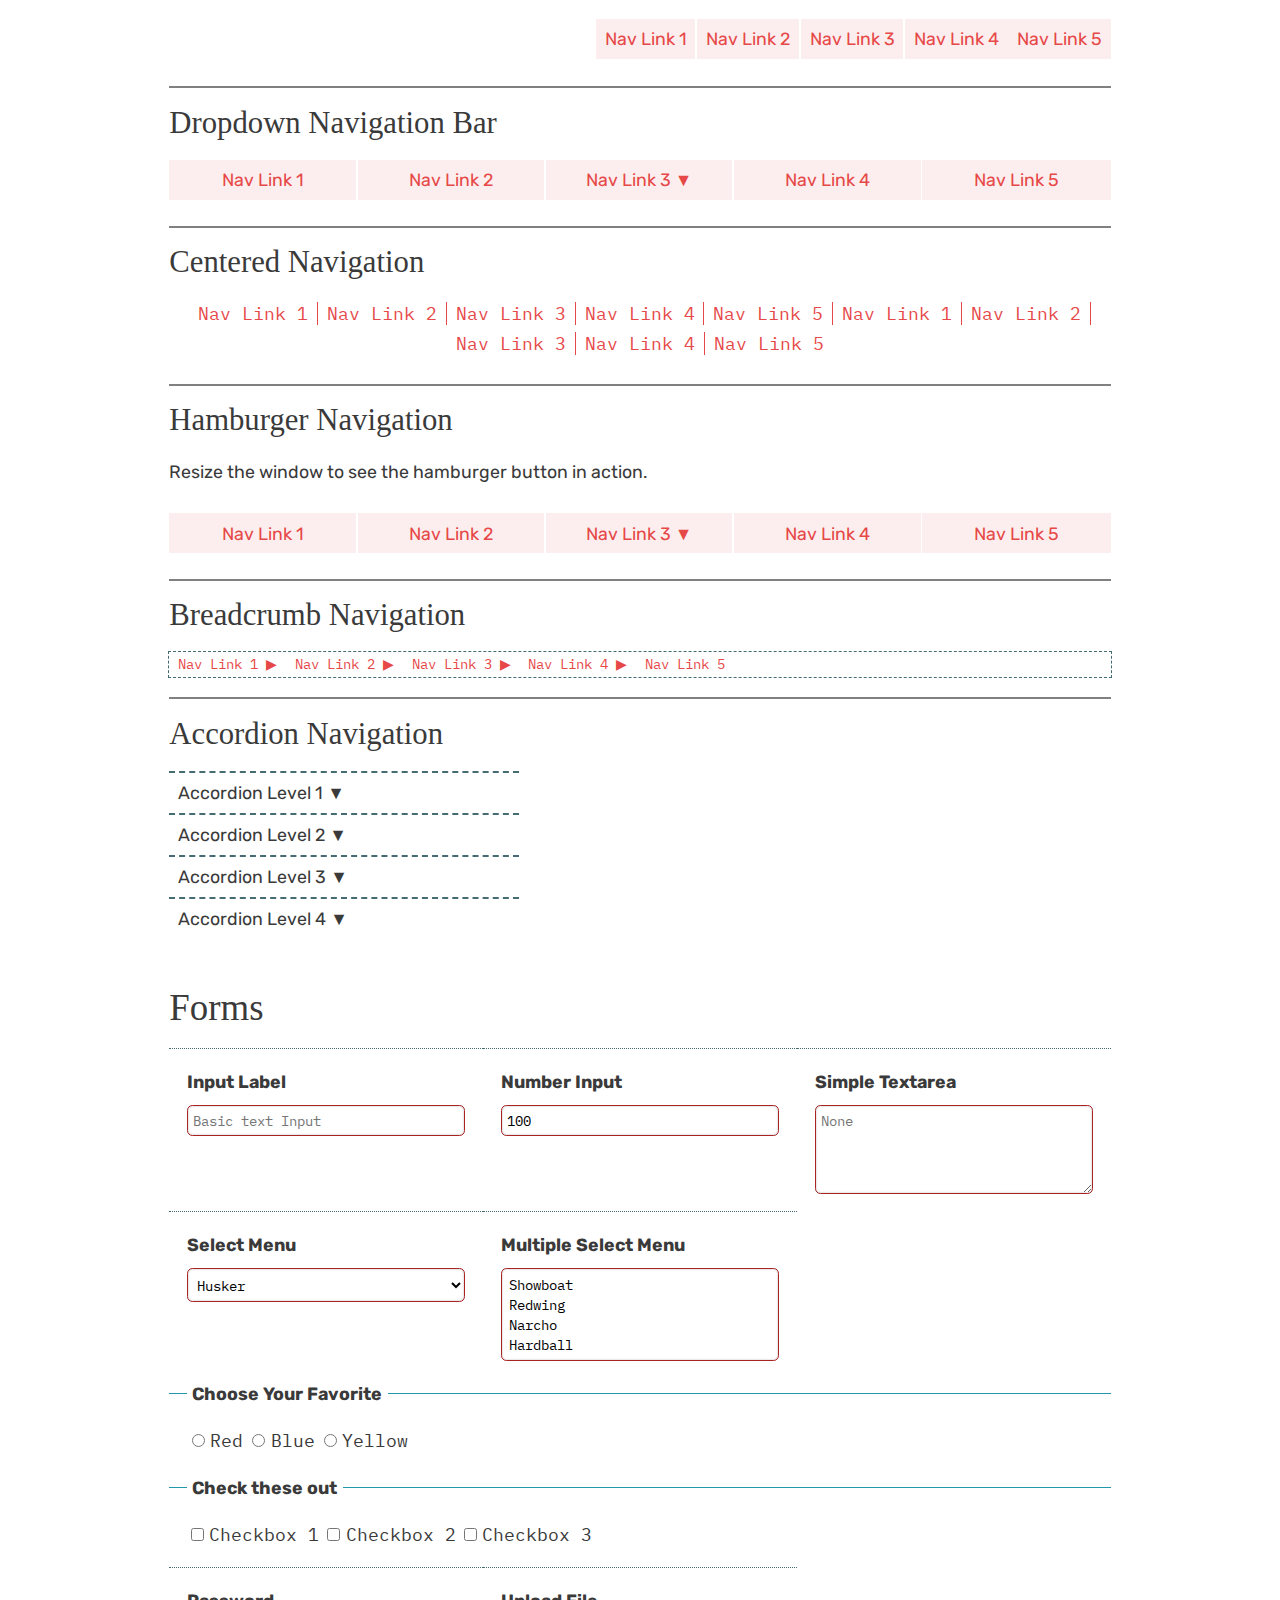
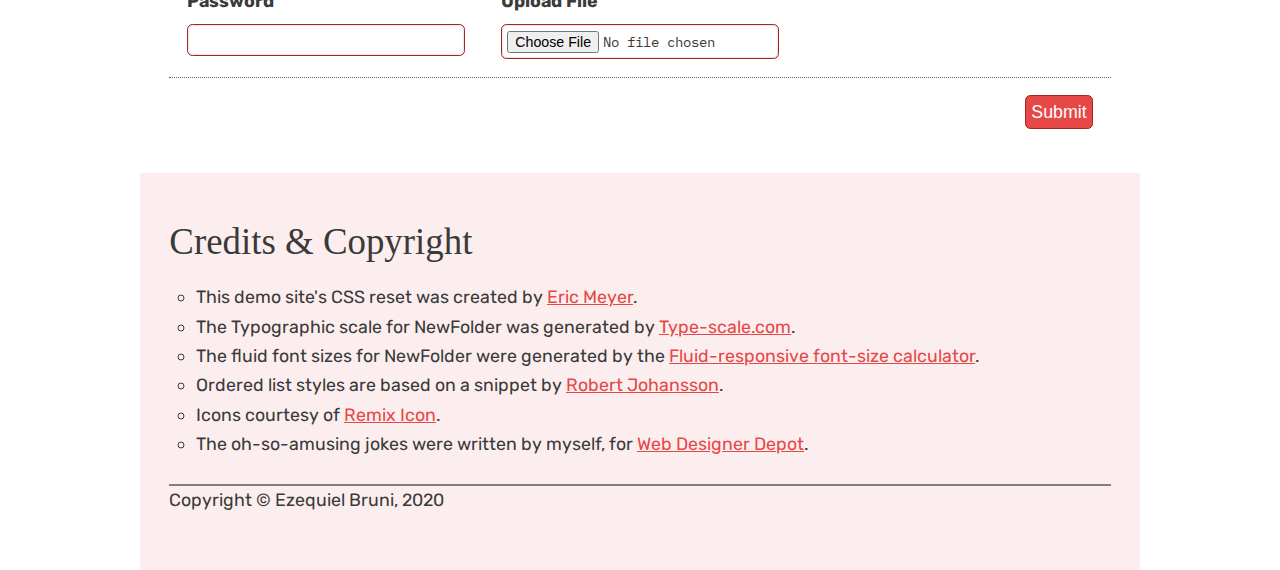
==== commit fd331006: "Implemented forms" ====
--- a/index.html
+++ b/index.html
@@ -430,10 +430,10 @@
   </section>
 
 
-  <section id="forms" class="content">
+  <section id="forms">
     <h2>Forms</h2>
 
-    <form action="#">
+    <form action="#" id="demoform" class="content">
 
       <label>Input Label
         <input type="text" placeholder="Basic text Input">
@@ -482,24 +482,17 @@
         <input id="checkbox3" type="checkbox"><label for="checkbox3">Checkbox 3</label>
       </fieldset>
 
-      <h3>Fieldset Styles</h3>
-
-      <fieldset class="fieldset">
-        <legend>Check these out</legend>
-        <input id="checkbox12" type="checkbox"><label for="checkbox12">Checkbox 1</label>
-        <input id="checkbox22" type="checkbox"><label for="checkbox22">Checkbox 2</label>
-        <input id="checkbox32" type="checkbox"><label for="checkbox32">Checkbox 3</label>
-      </fieldset>
-
       <label>Password
         <input type="password" aria-describedby="passwordHelpText">
       </label>
-      <p class="help-text" id="passwordHelpText">Your password must have at least 10 characters, a number, and an Emoji.</p>
-
-      <label for="exampleFileUpload" class="button">Upload File</label>
-      <input type="file" id="exampleFileUpload" class="show-for-sr">
-
-
+
+      <label for="exampleFileUpload" class="button">Upload File
+        <input type="file" id="exampleFileUpload" class="show-for-sr">
+      </label>
+
+      <div>
+        <input type="submit">
+      </div>
       
     </form>
 
--- a/style.css
+++ b/style.css
@@ -57,6 +57,17 @@
   border-spacing: 0;
 }
 
+::-moz-selection {
+  /* Code for Firefox */
+  color: white;
+  background: #aa2323;
+}
+
+::selection {
+  color: white;
+  background: #aa2323;
+}
+
 /* TYPOGRAPHY */
 /* FONT IMPORT */
 /* FONT VARIABLES */
@@ -517,12 +528,18 @@
 }
 
 figure {
-  background-color: #fceeee;
+  background-color: #239aaa;
+}
+
+figure img {
+  border: 0.5rem solid #239aaa;
+  border-bottom: 0;
 }
 
 figure figcaption {
   padding: 0 .5rem .3rem .5rem;
   font-size: .8em;
+  color: white;
 }
 
 .in-content-text-bg {
@@ -611,6 +628,71 @@
   color: red;
 }
 
+/* FORM STYLES */
+.content form, form.content {
+  margin-bottom: 1.5rem;
+}
+
+input[type=text], input[type=number], input[type=password], input[type=file], textarea, select {
+  display: block;
+  -webkit-box-sizing: border-box;
+          box-sizing: border-box;
+  font-family: "IBM Plex Mono", monospace;
+}
+
+form.content > *, .content form > * {
+  padding: 1rem;
+  display: block;
+  background: white;
+  border-top: 1px dotted #446c72;
+}
+
+.content > label, .content form > label {
+  font-weight: bold;
+}
+
+.content > label input[type=text], .content > label input[type=number], .content > label input[type=password], .content > label input[type=file], .content > label textarea, .content > label select, .content form > label input[type=text], .content form > label input[type=number], .content form > label input[type=password], .content form > label input[type=file], .content form > label textarea, .content form > label select {
+  width: 100%;
+  font-size: .8rem;
+  padding: .3rem;
+  background: white;
+  border: 1px solid #aa2323;
+  -webkit-box-shadow: inset 0px 0px 0.15em 0px rgba(0, 0, 0, 0.3);
+          box-shadow: inset 0px 0px 0.15em 0px rgba(0, 0, 0, 0.3);
+  border-radius: .3rem;
+  margin-top: .5rem;
+}
+
+.content > label textarea, .content form > label textarea {
+  height: 5rem;
+}
+
+.content fieldset, .content form fieldset {
+  border-top: 1px solid #239aaa;
+}
+
+.content fieldset legend, .content form fieldset legend {
+  font-weight: bold;
+  padding: 0rem .3rem 0rem .3rem;
+}
+
+input[type=checkbox], input[type=radio] {
+  margin-right: .3rem;
+}
+
+input[type=checkbox] + label, input[type=radio] + label {
+  font-family: "IBM Plex Mono", monospace;
+}
+
+input[type=submit] {
+  background-color: #e64848;
+  border: 1px solid #aa2323;
+  color: white;
+  border-radius: .3rem;
+  font-size: 1rem;
+  padding: .3rem;
+}
+
 header {
   padding: 2rem 0 2rem 0;
   text-align: center;
@@ -662,7 +744,33 @@
   max-width: 350px;
 }
 
-form > label {
-  display: block;
+@media (min-width: 400px) {
+  form#demoform {
+    display: -ms-grid;
+    display: grid;
+    -ms-grid-columns: (1fr)[2];
+        grid-template-columns: repeat(2, 1fr);
+  }
+  form#demoform > label, form#demoform > fieldset {
+    min-width: 180px;
+  }
+  form#demoform > fieldset, form#demoform div {
+    -ms-grid-column: span 2;
+        grid-column-start: span 2;
+  }
+  form#demoform div {
+    text-align: right;
+  }
+}
+
+@media (min-width: 600px) {
+  form#demoform {
+    -ms-grid-columns: (1fr)[3];
+        grid-template-columns: repeat(3, 1fr);
+  }
+  form#demoform > fieldset, form#demoform div {
+    -ms-grid-column: span 3;
+        grid-column-start: span 3;
+  }
 }
 /*# sourceMappingURL=style.css.map */